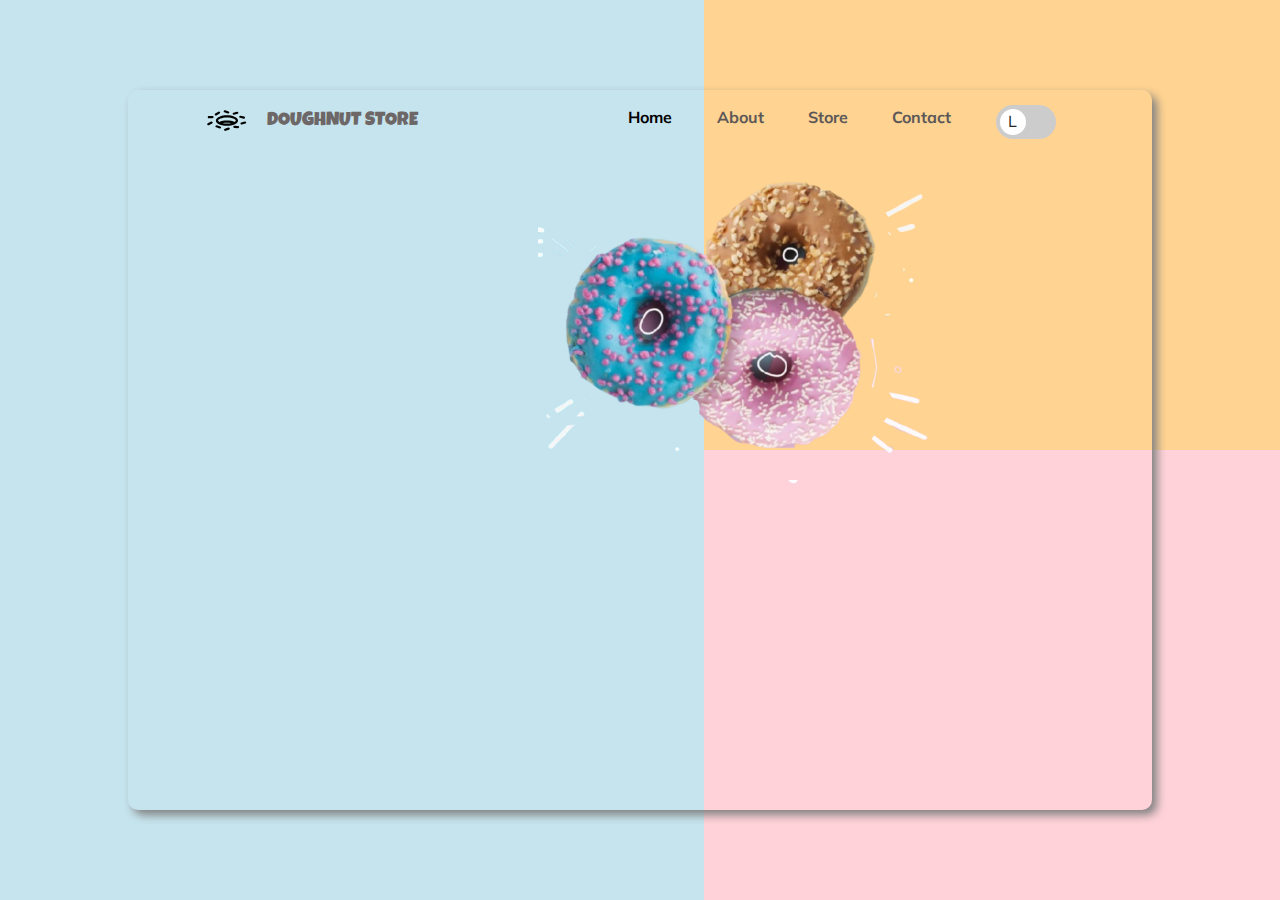
==== index.html @ fabed2dc "Links changed" ====
<!DOCTYPE html>
<html lang="en">
<head>
    <meta charset="UTF-8">
    <meta http-equiv="X-UA-Compatible" content="IE=edge">
    <meta name="viewport" content="width=device-width, initial-scale=1.0">
    <link rel="stylesheet" href="./css/Home.css">

    <link href='https://fonts.googleapis.com/css?family=Luckiest Guy' rel='stylesheet'>
    <link href='https://fonts.googleapis.com/css?family=Mulish' rel='stylesheet'>
    <link rel="stylesheet" href="https://cdnjs.cloudflare.com/ajax/libs/font-awesome/4.7.0/css/font-awesome.min.css">
    <link rel="stylesheet" href="https://maxcdn.bootstrapcdn.com/bootstrap/4.0.0/css/bootstrap.min.css" integrity="sha384-Gn5384xqQ1aoWXA+058RXPxPg6fy4IWvTNh0E263XmFcJlSAwiGgFAW/dAiS6JXm" crossorigin="anonymous">
    <title>Document</title>
</head>
<body>
    <!-- Header wrapper -->
    <div id='Top' class="whole_container">
    <div class="header_wrapper"> 
        <div class="header_more"></div>
        <div class="header_side_container">
            <div class="First_side"></div>
            <div class="second_side"></div>
        </div>
        <!-- Header content -->
        <div class="header_content_container">
            <!-- Navbar -->
            <nav>
                <!-- Donut svg -->
                <div>
                <svg width="50" height="50" viewBox="0 0 336 250" fill="none" xmlns="http://www.w3.org/2000/svg">
                    <path stroke='black' stroke-width='10' class="path"  d="M284.536 27.198C253.193 9.86 211.684 0.311005 167.656 0.311005C123.628 0.311005 82.119 9.86 50.777 27.198C18.033 45.312 0 69.891 0 96.409C0 96.421 0.002 96.431 0.002 96.442C0.002 96.456 0 96.469 0 96.484L0.569 152.903C0.397 169.837 7.842 186.412 22.105 200.841C51.469 230.548 107.242 249.003 167.658 249.003C211.686 249.003 253.194 239.454 284.537 222.116C317.281 204.002 335.314 179.422 335.314 152.905V96.408C335.314 69.891 317.281 45.312 284.536 27.198ZM58.039 40.323C87.195 24.194 126.125 15.311 167.656 15.311C209.187 15.311 248.117 24.194 277.274 40.324C305.029 55.677 320.314 75.595 320.314 96.409V125.583C319.507 137.312 318.772 146.631 304.799 157.023C289.475 166.106 279.646 163.295 267.225 159.747C256.606 156.711 244.578 153.275 229.25 158.436C213.333 162.424 205.564 171.827 198.702 180.128C191.013 189.432 184.931 196.791 167.645 197.6C150.358 196.789 144.276 189.429 136.587 180.125C129.726 171.823 121.955 162.42 106.038 158.43C90.713 153.269 78.687 156.704 68.068 159.739C55.646 163.289 45.82 166.094 30.5 157.015C18.009 147.721 16.187 139.291 15.338 130.059L14.999 96.385C15.012 75.581 30.295 55.67 58.039 40.323ZM277.275 208.991C248.119 225.121 209.189 234.004 167.658 234.004C111.106 234.004 59.421 217.256 32.773 190.297C25.005 182.439 19.857 174.196 17.349 165.68C18.914 167.453 22.281 169.578 22.482 169.699C43.558 182.344 58.771 177.998 72.19 174.163C81.998 171.359 90.467 168.94 101.49 172.727C101.706 172.801 101.926 172.866 102.148 172.92C113.456 175.682 118.818 182.169 125.026 189.682C133.51 199.949 143.127 211.585 167.331 212.602C167.436 212.607 167.541 212.609 167.645 212.609C167.75 212.609 167.854 212.607 167.959 212.602C192.161 211.588 201.778 199.952 210.264 189.686C216.473 182.174 221.834 175.687 233.141 172.926C233.364 172.871 233.583 172.807 233.8 172.733C244.821 168.943 253.294 171.367 263.104 174.17C276.527 178.007 291.74 182.353 312.819 169.707C313.02 169.586 316.235 167.601 318.514 165.184C313.735 181.456 299.513 196.689 277.275 208.991Z"/>
                    <path d="M242.172 95.206C242.172 84.595 233.552 75.199 217.901 68.752C204.358 63.173 186.514 60.101 167.657 60.101C148.8 60.101 130.957 63.173 117.415 68.752C101.764 75.199 93.144 84.595 93.144 95.206C93.144 105.818 101.764 115.213 117.415 121.661C130.957 127.239 148.8 130.311 167.657 130.311C186.515 130.311 204.359 127.239 217.901 121.661C233.552 115.212 242.172 105.818 242.172 95.206ZM167.656 75.1C203.434 75.1 227.172 87.202 227.172 95.205C227.172 97.396 225.009 100.748 219.395 104.19C205.822 98.271 187.117 94.89 167.657 94.89C148.198 94.89 129.494 98.271 115.919 104.189C110.307 100.748 108.144 97.396 108.144 95.205C108.143 87.202 131.879 75.1 167.656 75.1ZM139.406 112.606C148.041 110.844 157.695 109.891 167.656 109.891C177.617 109.891 187.271 110.844 195.906 112.607C187.282 114.372 177.67 115.311 167.656 115.311C157.642 115.311 148.03 114.372 139.406 112.606Z" fill="black"/>
                    <path d="M93.162 61.497C94.455 61.497 95.766 61.162 96.961 60.459L118.037 48.048C121.606 45.946 122.796 41.349 120.694 37.779C118.592 34.212 113.997 33.022 110.425 35.122L89.35 47.533C85.781 49.635 84.591 54.232 86.693 57.802C88.091 60.175 90.593 61.497 93.162 61.497Z" fill="black"/>
                    <path d="M176.768 142.015L153.649 149.998C149.734 151.35 147.656 155.62 149.008 159.535C150.079 162.64 152.987 164.589 156.097 164.589C156.909 164.589 157.735 164.456 158.545 164.176L181.664 156.193C185.579 154.841 187.657 150.571 186.305 146.656C184.954 142.742 180.684 140.661 176.768 142.015Z" fill="black"/>
                    <path d="M150.556 39.928L173.639 48.02C174.46 48.307 175.297 48.444 176.121 48.444C179.218 48.444 182.116 46.511 183.199 43.423C184.569 39.514 182.511 35.235 178.602 33.863L155.519 25.771C151.608 24.402 147.33 26.459 145.96 30.368C144.589 34.278 146.647 38.557 150.556 39.928Z" fill="black"/>
                    <path d="M123.44 134.651L100.357 126.559C96.445 125.191 92.169 127.247 90.797 131.156C89.427 135.065 91.485 139.344 95.394 140.715L118.477 148.807C119.298 149.094 120.135 149.231 120.958 149.231C124.055 149.231 126.953 147.298 128.036 144.21C129.407 140.301 127.349 136.022 123.44 134.651Z" fill="black"/>
                    <path d="M263.82 107.81C259.83 108.92 257.495 113.056 258.605 117.046C259.529 120.364 262.543 122.537 265.827 122.537C266.492 122.537 267.169 122.447 267.842 122.261L291.406 115.703C295.396 114.593 297.731 110.457 296.621 106.467C295.511 102.476 291.38 100.141 287.385 101.252L263.82 107.81Z" fill="black"/>
                    <path d="M42.652 127.114C43.811 127.114 44.987 126.844 46.087 126.276L67.82 115.054C71.501 113.154 72.944 108.629 71.044 104.95C69.143 101.267 64.615 99.825 60.94 101.726L39.207 112.948C35.526 114.848 34.083 119.373 35.983 123.052C37.314 125.633 39.937 127.114 42.652 127.114Z" fill="black"/>
                    <path d="M46.1991 80.239C46.2971 80.239 46.3941 80.237 46.4931 80.233L70.935 79.292C75.074 79.133 78.3 75.648 78.14 71.509C77.982 67.37 74.5191 64.163 70.3571 64.304L45.9151 65.245C41.7761 65.404 38.55 68.889 38.71 73.028C38.865 77.068 42.1901 80.239 46.1991 80.239Z" fill="black"/>
                    <path d="M256.06 76.909L279.927 82.264C280.48 82.388 281.031 82.448 281.575 82.448C285.007 82.448 288.103 80.077 288.887 76.588C289.793 72.547 287.252 68.535 283.21 67.628L259.343 62.273C255.306 61.372 251.291 63.908 250.383 67.95C249.477 71.99 252.018 76.002 256.06 76.909Z" fill="black"/>
                    <path d="M217.933 130.188C213.82 130.028 210.32 133.279 210.173 137.418C210.027 141.558 213.264 145.032 217.403 145.178L241.848 146.041C241.938 146.044 242.028 146.046 242.118 146.046C246.138 146.046 249.466 142.86 249.608 138.811C249.754 134.671 246.517 131.197 242.378 131.051L217.933 130.188Z" fill="black"/>
                    <path d="M213.258 56.925C213.927 56.925 214.608 56.834 215.284 56.646L238.84 50.051C242.828 48.934 245.156 44.795 244.04 40.806C242.923 36.819 238.785 34.492 234.796 35.606L211.239 42.201C207.251 43.318 204.923 47.457 206.039 51.446C206.967 54.758 209.979 56.925 213.258 56.925Z" fill="black"/>
                    </svg>
                    
                <h2>Doughnut store</h2>
            </div>
                <ul>
                    <li><a id="Links" href="#" style="color: black;">Home</a></li>
                    <li><a  id="Links" href="./about.html">About</a></li>
                    <li><a id="Links" href="./menu.html">Store</a></li>
                    <li><a  id="Links" href="#">Contact</a></li>
                    <li>
                        <label class="switch">
                            <input type="checkbox">
                            <span class="slider round">
                            </span>
                          </label>
                    </li>
                </ul>
            </nav>
            <!-- Content -->
            <div>
                <div>
                <h3>BORED OF the SAME TOPPINGS</h3>
                <h4>We make our Original Glazed Doughnut the way we always have.Because it's the right way</h4>
                <div class="button_container">
                <div class="Try_button">
                    <div>TRY NOW</div>
                </div>
                    </div>
                </div>
                <img src="./assets/Images/donut.png" alt="Donut">
            </div>
        </div>
       </div>
        <!-- Topping choosing section -->
       <section class="Topping_container">
        <div>
            <div>
                <h1>Choose The Covering here</h1>
                <div class="Toppings_selector">
                    <div class="coco_selector">
                        <div><img src="./assets/Images/toppings/coco.png"></div>
                        <p class="para1"> Chocolate</p>
                    </div>
                    <div class="stawberry_selector">
                        <div><img src="./assets/Images/toppings/strawberry.png"></div>
                        <p class="para">Strawberry</p>
                    </div>
                    <div class="Blueberry_selector">
                        <div><img src="./assets/Images/toppings/blueberry.png"></div>
                        <p class="para2">Blueberry</p>
                    </div>
                    <div class="Plain">
                        <div><img src="./assets/Images/toppings/plain.png"></div>
                        <p class="para3">Plain</p>
                    </div>
                </div>
            </div>
                <!-- Donut svg -->
            <svg class="Donut_svg" width="512" height="512" viewBox="0 0 512 512" fill="none" xmlns="http://www.w3.org/2000/svg">
                <path d="M255.996 64C114.613 64 0 149.961 0 256C0 362.039 114.613 447.996 255.996 447.996C397.383 447.996 511.996 362.039 511.996 256C511.996 149.961 397.383 64 255.996 64V64ZM255.996 256C206.219 256 165.863 236.008 165.863 211.348C165.863 186.688 206.219 166.695 255.996 166.695C305.777 166.695 346.133 186.688 346.133 211.348C346.133 236.008 305.777 256 255.996 256Z" fill="url(#paint0_radial)"/>
                <path d="M510.93 238.387C499.285 142.305 393.25 66.6797 262.945 64.0703C260.637 64.0391 258.324 64.0039 256.004 64.0039C253.926 64.0039 251.848 64.0156 249.77 64.0586C119.09 66.4063 12.6875 142.18 1.06641 238.477C1.19141 239.305 1.32031 240.125 1.46484 240.941C1.59766 241.715 1.73047 242.492 1.88672 243.266C1.89844 243.34 1.91016 243.406 1.92969 243.484C2.08594 244.281 2.25 245.066 2.42969 245.852C2.60547 246.66 2.79297 247.465 2.99219 248.285C3.19141 249.059 3.39063 249.832 3.60156 250.617C3.83203 251.512 4.09766 252.406 4.36328 253.305C4.82812 254.84 5.32422 256.367 5.85547 257.891C6.41016 259.473 6.99609 261.055 7.625 262.621C8.25781 264.184 8.91797 265.738 9.61719 267.289C9.625 267.332 9.64844 267.375 9.67188 267.422C10.0117 268.152 10.3555 268.879 10.6992 269.609C11.0312 270.285 11.3633 270.969 11.6953 271.645C11.7617 271.797 11.8359 271.941 11.9258 272.086C18.8789 285.773 28.707 298.664 40.9688 310.484L41.4102 310.938C41.4766 311.004 41.543 311.059 41.6094 311.125L166.375 435.891C194.27 443.715 224.461 447.996 256.004 447.996C397.383 447.996 512 362.035 512 256C512 250.062 511.637 244.191 510.93 238.387V238.387ZM165.867 203.121C165.867 173.91 206.219 150.23 256.004 150.23C305.777 150.23 346.133 173.91 346.133 203.121C346.133 204.625 346.02 206.105 345.812 207.574C346.02 208.824 346.133 210.074 346.133 211.344C346.133 236.012 305.777 256 256.004 256C206.219 256 165.867 236.012 165.867 211.344C165.867 210.074 165.977 208.824 166.188 207.574C165.977 206.105 165.867 204.625 165.867 203.121V203.121Z" fill="url(#paint1_linear)"/>
                <path d="M512 256C512 250.062 511.637 244.191 510.93 238.387C509.773 228.855 507.676 219.527 504.73 210.449C478.168 292.387 381.531 353.746 265.102 356.801V409.223C265.102 416.875 268.199 423.793 273.207 428.801L290.641 446.238C415.637 433.555 512 353.223 512 256V256Z" fill="url(#paint2_linear)"/>
                <path d="M512 256C512 250.062 511.637 244.191 510.93 238.387C509.773 228.859 507.676 219.535 504.734 210.461C498.105 230.895 487.117 250.043 472.555 267.332C472.484 267.418 472.41 267.5 472.34 267.586C471.5 268.582 470.648 269.57 469.785 270.551C469.727 270.617 469.668 270.684 469.609 270.75C466.848 273.879 463.965 276.945 460.969 279.945C460.828 280.086 460.687 280.227 460.543 280.367C459.715 281.191 458.883 282.008 458.035 282.82C457.828 283.023 457.617 283.223 457.406 283.426C456.59 284.207 455.766 284.98 454.93 285.75C454.734 285.934 454.539 286.117 454.34 286.297C453.336 287.219 452.324 288.133 451.301 289.043C451.289 289.051 451.277 289.059 451.27 289.07C450.203 290.012 449.125 290.949 448.031 291.875C447.855 292.023 447.676 292.172 447.496 292.324C446.633 293.055 445.762 293.781 444.883 294.5C444.543 294.781 444.199 295.055 443.859 295.332C443.129 295.926 442.391 296.516 441.648 297.098C441.258 297.41 440.867 297.719 440.473 298.023C439.75 298.586 439.023 299.145 438.293 299.703C437.898 300 437.512 300.301 437.113 300.598C436.273 301.227 435.422 301.855 434.57 302.477C434.289 302.684 434.012 302.891 433.727 303.098C432.645 303.879 431.551 304.656 430.449 305.426C429.961 305.766 429.465 306.102 428.977 306.441C428.324 306.887 427.672 307.336 427.016 307.777C426.453 308.16 425.883 308.535 425.312 308.914C424.723 309.305 424.129 309.691 423.535 310.078C422.93 310.473 422.32 310.867 421.707 311.258C421.152 311.613 420.59 311.965 420.027 312.316C419.383 312.719 418.738 313.125 418.086 313.527C417.598 313.824 417.105 314.121 416.613 314.418C415.172 315.289 413.719 316.152 412.25 317C411.895 317.207 411.539 317.418 411.18 317.621C410.398 318.07 409.605 318.512 408.816 318.953C408.379 319.199 407.937 319.445 407.496 319.691C406.699 320.129 405.898 320.562 405.098 320.996C404.668 321.227 404.242 321.457 403.812 321.684C402.977 322.129 402.141 322.566 401.297 323.004C400.945 323.188 400.59 323.367 400.238 323.547C395.988 325.727 391.648 327.809 387.223 329.797C386.961 329.914 386.699 330.031 386.438 330.148C385.43 330.598 384.414 331.039 383.398 331.48C383.129 331.594 382.855 331.711 382.586 331.828C381.531 332.277 380.469 332.727 379.402 333.168C379.285 333.215 379.168 333.266 379.047 333.312C374.246 335.289 369.352 337.156 364.371 338.906C364.227 338.957 364.082 339.008 363.938 339.059C362.758 339.469 361.574 339.875 360.387 340.273C360.242 340.32 360.094 340.371 359.949 340.418C353.566 342.547 347.047 344.488 340.402 346.227C340.344 346.242 340.285 346.258 340.227 346.273V396.121C340.754 402.012 343.504 407.266 347.633 411.039L365.988 429.395C452.328 398.539 512 332.504 512 256V256Z" fill="url(#paint3_linear)"/>
                <path id='fill' d="M511.996 223.77C511.996 135.531 397.383 64 255.996 64C114.613 64 0 135.531 0 223.77C0 304.48 95.8984 371.215 220.465 382.012C224.965 382.402 232.227 382.711 239.609 382.941C253.812 383.383 265.102 395.016 265.102 409.223C265.102 424.52 277.5 436.918 292.797 436.918C308.094 436.918 320.492 424.52 320.492 409.223V386.59C320.492 381.91 323.832 377.895 328.438 377.047L328.648 377.008C334.617 375.906 340.121 380.484 340.121 386.555V394.039C340.121 406.75 350.426 417.051 363.133 417.051C375.84 417.051 386.145 406.746 386.145 394.039V354.434C386.145 347.348 390.438 340.98 396.988 338.277C397.109 338.227 397.23 338.18 397.352 338.129C408.828 333.375 421.441 341.863 421.441 354.285V358.211C421.441 369.937 430.945 379.441 442.676 379.441C454.402 379.441 463.906 369.937 463.906 358.211V343.305C463.906 327.973 469.348 313.047 479.582 301.629C500.223 278.594 511.996 252.039 511.996 223.77V223.77ZM255.996 256C206.219 256 165.863 232.324 165.863 203.117C165.863 173.91 206.219 150.234 255.996 150.234C305.777 150.234 346.133 173.91 346.133 203.117C346.133 232.324 305.777 256 255.996 256V256Z"/>
                <path d="M102.742 376.067C101.09 374.852 98.7655 375.207 97.5507 376.86C96.3358 378.516 96.6913 380.84 98.3436 382.055C99.996 383.266 102.32 382.91 103.535 381.258C104.75 379.606 104.394 377.281 102.742 376.067V376.067Z" fill="#FF931E"/>
                <path d="M77.6637 347.238C75.0465 345.313 71.3668 345.875 69.4411 348.492C67.5192 351.113 68.0817 354.793 70.6989 356.715C73.3161 358.637 76.9997 358.074 78.9215 355.457C80.8434 352.84 80.2809 349.16 77.6637 347.238Z" fill="#FF931E"/>
                <path d="M81.9608 366.832C77.9335 363.875 72.2694 364.742 69.3124 368.769C66.3553 372.793 67.2186 378.457 71.246 381.414C75.2733 384.375 80.9374 383.508 83.8944 379.48C86.8514 375.453 85.9881 369.793 81.9608 366.832Z" fill="#FF931E"/>
                <path d="M354.453 235.273C354.039 234.781 353.527 234.363 352.914 234.059C350.543 232.887 347.672 233.855 346.5 236.226L333.77 261.957C332.82 263.871 333.289 266.101 334.754 267.512L352.637 285.394C353.051 285.887 353.566 286.309 354.176 286.613C356.547 287.781 359.414 286.812 360.59 284.445L373.324 258.711C374.27 256.797 373.801 254.566 372.336 253.16L354.453 235.273Z" fill="url(#paint5_linear)"/>
                <path d="M420.078 274.84C418.644 273.379 416.383 272.934 414.473 273.926C412.125 275.144 411.211 278.031 412.43 280.379L425.648 305.863C425.957 306.453 426.371 306.953 426.851 307.352L444.738 325.238C446.172 326.699 448.43 327.141 450.344 326.148C452.687 324.934 453.601 322.047 452.387 319.699L439.164 294.215C438.859 293.621 438.445 293.121 437.961 292.723L420.078 274.84Z" fill="url(#paint6_linear)"/>
                <path d="M407.586 205.16C406.949 204.422 406.09 203.867 405.07 203.633C402.496 203.035 399.922 204.637 399.324 207.211L392.832 235.176C392.43 236.906 393.039 238.621 394.25 239.75L412.137 257.637C412.773 258.371 413.633 258.926 414.652 259.164C417.226 259.758 419.801 258.156 420.394 255.582L426.891 227.617C427.293 225.887 426.683 224.172 425.473 223.043L407.586 205.16Z" fill="url(#paint7_linear)"/>
                <path d="M388.754 300.004C388.477 299.699 388.172 299.41 387.805 299.176L363.621 283.711C361.395 282.285 358.434 282.937 357.012 285.16C355.727 287.172 356.145 289.766 357.871 291.305L375.758 309.187C376.035 309.492 376.34 309.781 376.707 310.016L400.895 325.484C403.117 326.906 406.078 326.254 407.5 324.031C408.785 322.019 408.371 319.426 406.641 317.891L388.754 300.004Z" fill="url(#paint8_linear)"/>
                <path d="M473.265 230.957C471.875 229.496 469.664 229.004 467.75 229.926L441.859 242.336C439.476 243.48 438.472 246.34 439.613 248.723C439.914 249.348 440.34 249.875 440.836 250.297L458.722 268.18C460.113 269.641 462.324 270.129 464.242 269.211L490.129 256.797C492.512 255.656 493.515 252.797 492.375 250.414C492.074 249.789 491.648 249.262 491.152 248.84L473.265 230.957Z" fill="url(#paint9_linear)"/>
                <path d="M335.934 268.367C333.566 267.195 332.598 264.324 333.77 261.957L346.504 236.223C347.676 233.855 350.547 232.887 352.914 234.059C355.281 235.23 356.25 238.102 355.078 240.469L342.348 266.199C341.176 268.57 338.305 269.539 335.934 268.367Z" fill="url(#paint10_linear)"/>
                <path d="M393.816 130.301C393.406 129.809 392.89 129.387 392.277 129.086C389.91 127.914 387.039 128.883 385.867 131.25L373.133 156.984C372.187 158.898 372.656 161.129 374.117 162.535L392.004 180.422C392.418 180.914 392.93 181.336 393.543 181.637C395.91 182.809 398.781 181.84 399.953 179.473L412.687 153.738C413.637 151.824 413.164 149.594 411.703 148.188L393.816 130.301Z" fill="url(#paint11_linear)"/>
                <path d="M375.3 163.395C372.933 162.223 371.961 159.352 373.133 156.984L385.867 131.25C387.039 128.883 389.91 127.914 392.277 129.086C394.648 130.254 395.617 133.129 394.445 135.496L381.711 161.227C380.539 163.598 377.668 164.566 375.3 163.395V163.395Z" fill="url(#paint12_linear)"/>
                <path d="M432.101 307.906C429.754 309.125 426.867 308.207 425.648 305.863L412.43 280.379C411.211 278.031 412.125 275.145 414.473 273.926C416.816 272.711 419.707 273.625 420.922 275.969L434.144 301.457C435.359 303.801 434.445 306.691 432.101 307.906Z" fill="url(#paint13_linear)"/>
                <path d="M323.621 89.4296C322.188 87.9687 319.93 87.5234 318.016 88.5156C315.672 89.7343 314.754 92.6211 315.973 94.9687L329.192 120.453C329.5 121.043 329.914 121.543 330.399 121.941L348.281 139.828C349.715 141.289 351.973 141.734 353.887 140.742C356.234 139.523 357.149 136.637 355.93 134.289L342.711 108.805C342.402 108.211 341.988 107.715 341.508 107.316L323.621 89.4296Z" fill="url(#paint14_linear)"/>
                <path d="M335.645 122.496C333.297 123.715 330.41 122.797 329.192 120.453L315.973 94.9688C314.754 92.6212 315.672 89.7345 318.016 88.5157C320.363 87.3009 323.25 88.2149 324.465 90.5587L337.688 116.047C338.906 118.391 337.988 121.281 335.645 122.496Z" fill="url(#paint15_linear)"/>
                <path d="M52.1057 162.101C50.6721 160.641 48.4104 160.199 46.5002 161.191C44.1526 162.406 43.2385 165.293 44.4533 167.641L57.676 193.125C57.9846 193.719 58.3947 194.215 58.8791 194.613L76.7658 212.5C78.1994 213.961 80.4572 214.406 82.3674 213.414C84.7151 212.195 85.6291 209.309 84.4143 206.961L71.1916 181.476C70.8869 180.887 70.4729 180.387 69.9885 179.988L52.1057 162.101Z" fill="url(#paint16_linear)"/>
                <path d="M64.1252 195.172C61.7815 196.387 58.8908 195.473 57.676 193.125L44.4533 167.641C43.2385 165.293 44.1526 162.406 46.5002 161.192C48.844 159.973 51.7346 160.887 52.9494 163.234L66.1721 188.719C67.3869 191.067 66.4729 193.953 64.1252 195.172Z" fill="url(#paint17_linear)"/>
                <path d="M396.41 240.918C393.836 240.32 392.234 237.75 392.832 235.176L399.324 207.211C399.922 204.637 402.496 203.031 405.07 203.629C407.645 204.227 409.246 206.801 408.649 209.375L402.152 237.34C401.555 239.914 398.984 241.516 396.41 240.918V240.918Z" fill="url(#paint18_linear)"/>
                <path d="M199.629 93.1251C198.992 92.3907 198.133 91.836 197.113 91.5977C194.539 91.0001 191.965 92.6016 191.367 95.1759L184.875 123.145C184.472 124.875 185.078 126.586 186.293 127.719L204.18 145.602C204.816 146.336 205.676 146.891 206.695 147.129C209.269 147.727 211.84 146.125 212.437 143.551L218.933 115.582C219.336 113.852 218.726 112.141 217.512 111.008L199.629 93.1251Z" fill="url(#paint19_linear)"/>
                <path d="M188.453 128.887C185.879 128.289 184.277 125.719 184.875 123.145L191.367 95.1759C191.965 92.6016 194.539 91.0001 197.113 91.5977C199.688 92.1954 201.289 94.7657 200.691 97.3399L194.195 125.309C193.598 127.883 191.027 129.484 188.453 128.887Z" fill="url(#paint20_linear)"/>
                <path d="M357.008 285.16C358.433 282.937 361.394 282.285 363.617 283.711L387.804 299.176C390.031 300.602 390.683 303.562 389.258 305.785C387.832 308.012 384.875 308.664 382.648 307.238L358.461 291.769C356.238 290.348 355.586 287.387 357.008 285.16Z" fill="url(#paint21_radial)"/>
                <path d="M211.125 267.574C210.711 267.082 210.199 266.66 209.586 266.359C207.215 265.188 204.344 266.156 203.172 268.523L190.441 294.258C189.492 296.172 189.965 298.402 191.426 299.809L209.313 317.695C209.723 318.188 210.238 318.609 210.852 318.91C213.219 320.082 216.09 319.113 217.262 316.746L229.996 291.012C230.941 289.098 230.473 286.867 229.008 285.461L211.125 267.574Z" fill="url(#paint22_linear)"/>
                <path d="M290.312 311.488C288.879 310.027 286.621 309.582 284.707 310.574C282.359 311.793 281.445 314.68 282.664 317.027L295.883 342.512C296.191 343.102 296.605 343.602 297.086 344L314.973 361.887C316.406 363.348 318.664 363.793 320.578 362.801C322.922 361.582 323.84 358.695 322.621 356.348L309.402 330.863C309.094 330.269 308.68 329.773 308.195 329.375L290.312 311.488Z" fill="url(#paint23_linear)"/>
                <path d="M245.426 332.305C245.149 331.996 244.844 331.711 244.477 331.477L220.289 316.008C218.067 314.586 215.106 315.234 213.684 317.461C212.399 319.473 212.813 322.066 214.543 323.602L232.43 341.488C232.707 341.793 233.012 342.078 233.379 342.312L257.563 357.781C259.789 359.207 262.75 358.555 264.172 356.328C265.457 354.32 265.039 351.723 263.313 350.188L245.426 332.305Z" fill="url(#paint24_linear)"/>
                <path d="M192.605 300.668C190.238 299.496 189.27 296.625 190.441 294.254L203.172 268.523C204.344 266.156 207.215 265.184 209.586 266.355C211.953 267.527 212.922 270.398 211.75 272.766L199.016 298.5C197.848 300.867 194.977 301.84 192.605 300.668Z" fill="url(#paint25_linear)"/>
                <path d="M302.336 344.555C299.988 345.773 297.102 344.855 295.883 342.512L282.664 317.027C281.445 314.68 282.363 311.793 284.707 310.574C287.055 309.359 289.942 310.273 291.16 312.621L304.379 338.105C305.598 340.449 304.68 343.34 302.336 344.555V344.555Z" fill="url(#paint26_linear)"/>
                <path d="M213.684 317.461C215.106 315.234 218.067 314.582 220.289 316.008L244.477 331.477C246.703 332.902 247.356 335.859 245.93 338.086C244.508 340.313 241.547 340.965 239.321 339.539L215.133 324.07C212.906 322.645 212.258 319.688 213.684 317.461Z" fill="url(#paint27_radial)"/>
                <path d="M456.84 168.363C456.563 168.055 456.258 167.77 455.891 167.535L431.707 152.066C429.481 150.645 426.52 151.293 425.098 153.52C423.813 155.531 424.231 158.125 425.957 159.66L443.844 177.547C444.121 177.852 444.426 178.137 444.793 178.371L468.981 193.84C471.203 195.266 474.164 194.613 475.586 192.387C476.871 190.379 476.457 187.781 474.727 186.246L456.84 168.363Z" fill="url(#paint28_linear)"/>
                <path d="M425.094 153.52C426.519 151.297 429.48 150.645 431.703 152.066L455.89 167.535C458.117 168.961 458.769 171.918 457.344 174.145C455.922 176.371 452.961 177.023 450.734 175.598L426.547 160.129C424.324 158.707 423.672 155.746 425.094 153.52Z" fill="url(#paint29_radial)"/>
                <path d="M104.133 105.066C103.719 104.574 103.207 104.152 102.594 103.852C100.223 102.68 97.3516 103.648 96.1837 106.016L83.4493 131.75C82.5001 133.664 82.9727 135.895 84.4337 137.301L102.32 155.188C102.731 155.68 103.246 156.102 103.859 156.402C106.227 157.574 109.098 156.605 110.27 154.238L123.004 128.504C123.949 126.59 123.481 124.359 122.02 122.953L104.133 105.066Z" fill="url(#paint30_linear)"/>
                <path d="M148.988 154.23C148.707 153.926 148.402 153.641 148.039 153.406L123.852 137.938C121.625 136.512 118.664 137.164 117.242 139.391C115.957 141.398 116.375 143.996 118.102 145.531L135.988 163.414C136.266 163.723 136.574 164.008 136.938 164.242L161.125 179.711C163.352 181.133 166.309 180.484 167.734 178.258C169.02 176.246 168.602 173.652 166.871 172.117L148.988 154.23Z" fill="url(#paint31_linear)"/>
                <path d="M85.6133 138.16C83.2461 136.988 82.2774 134.117 83.4492 131.75L96.1836 106.016C97.3516 103.648 100.223 102.68 102.594 103.852C104.961 105.02 105.93 107.891 104.758 110.262L92.0274 135.992C90.8555 138.363 87.9844 139.332 85.6133 138.16Z" fill="url(#paint32_linear)"/>
                <path d="M117.242 139.391C118.664 137.164 121.625 136.512 123.851 137.938L148.039 153.406C150.261 154.828 150.914 157.789 149.488 160.016C148.066 162.238 145.105 162.891 142.883 161.465L118.695 146C116.469 144.574 115.82 141.613 117.242 139.391Z" fill="url(#paint33_radial)"/>
                <path d="M474.133 232.172C475.273 234.555 474.269 237.414 471.887 238.555L446 250.969C443.617 252.109 440.758 251.106 439.613 248.723C438.472 246.34 439.476 243.481 441.859 242.336L467.75 229.926C470.133 228.781 472.988 229.789 474.133 232.172Z" fill="url(#paint34_linear)"/>
                <path d="M299.656 265.273C298.265 263.812 296.055 263.324 294.14 264.242L268.25 276.656C265.867 277.797 264.863 280.656 266.004 283.039C266.305 283.668 266.73 284.191 267.226 284.613L285.113 302.5C286.504 303.961 288.715 304.449 290.633 303.527L316.519 291.117C318.902 289.973 319.906 287.117 318.765 284.73C318.465 284.105 318.039 283.582 317.543 283.16L299.656 265.273Z" fill="url(#paint35_linear)"/>
                <path d="M300.523 266.488C301.664 268.871 300.66 271.731 298.277 272.871L272.387 285.285C270.004 286.43 267.148 285.422 266.004 283.039C264.863 280.656 265.867 277.797 268.25 276.656L294.137 264.242C296.519 263.102 299.379 264.106 300.523 266.488Z" fill="url(#paint36_linear)"/>
                <path d="M276.441 95.7031C275.051 94.2421 272.84 93.7539 270.922 94.6718L245.035 107.086C242.652 108.227 241.648 111.086 242.789 113.469C243.09 114.094 243.515 114.621 244.012 115.043L261.898 132.926C263.289 134.387 265.5 134.875 267.414 133.957L293.305 121.543C295.687 120.402 296.691 117.543 295.551 115.16C295.25 114.535 294.824 114.008 294.328 113.586L276.441 95.7031Z" fill="url(#paint37_linear)"/>
                <path d="M277.308 96.918C278.449 99.3009 277.445 102.16 275.062 103.301L249.172 115.715C246.793 116.856 243.933 115.852 242.789 113.469C241.648 111.086 242.652 108.227 245.035 107.086L270.922 94.672C273.305 93.5313 276.164 94.5352 277.308 96.918Z" fill="url(#paint38_linear)"/>
                <path d="M59.7188 240.32C59.3087 239.828 58.7931 239.406 58.1798 239.105C55.8126 237.934 52.9415 238.902 51.7696 241.27L39.0352 267.004C38.086 268.918 38.5587 271.148 40.0196 272.559L57.9063 290.441C58.3204 290.934 58.8321 291.355 59.4454 291.66C61.8126 292.828 64.6837 291.859 65.8556 289.492L78.5899 263.758C79.5391 261.844 79.0665 259.613 77.6056 258.207L59.7188 240.32Z" fill="url(#paint39_linear)"/>
                <path d="M125.344 279.887C123.91 278.426 121.652 277.98 119.738 278.973C117.394 280.191 116.48 283.078 117.695 285.426L130.918 310.91C131.222 311.5 131.637 312 132.121 312.398L150.004 330.281C151.437 331.746 153.699 332.187 155.609 331.195C157.957 329.98 158.871 327.09 157.652 324.746L144.433 299.262C144.129 298.668 143.715 298.168 143.23 297.769L125.344 279.887Z" fill="url(#paint40_linear)"/>
                <path d="M112.855 210.207C112.215 209.469 111.355 208.914 110.336 208.68C107.762 208.082 105.191 209.684 104.594 212.258L98.0975 240.223C97.699 241.953 98.3045 243.668 99.5193 244.797L117.402 262.684C118.043 263.418 118.902 263.973 119.922 264.211C122.496 264.809 125.066 263.203 125.664 260.629L132.16 232.664C132.558 230.934 131.953 229.219 130.738 228.09L112.855 210.207Z" fill="url(#paint41_linear)"/>
                <path d="M94.0232 305.051C93.7459 304.746 93.4373 304.457 93.074 304.223L68.8865 288.758C66.66 287.332 63.7029 287.984 62.2771 290.207C60.992 292.219 61.41 294.812 63.1404 296.352L81.0232 314.234C81.3006 314.539 81.6092 314.828 81.9725 315.062L106.16 330.527C108.387 331.953 111.347 331.301 112.769 329.078C114.054 327.066 113.637 324.473 111.906 322.934L94.0232 305.051Z" fill="url(#paint42_linear)"/>
                <path d="M178.535 236C177.145 234.543 174.934 234.051 173.016 234.973L147.129 247.383C144.746 248.527 143.738 251.387 144.883 253.769C145.184 254.394 145.606 254.918 146.106 255.344L163.988 273.226C165.383 274.687 167.59 275.176 169.508 274.258L195.395 261.844C197.777 260.703 198.785 257.844 197.641 255.461C197.344 254.836 196.918 254.308 196.418 253.887L178.535 236Z" fill="url(#paint43_linear)"/>
                <path d="M41.2033 273.414C38.8361 272.242 37.8635 269.371 39.0354 267.004L51.7697 241.27C52.9416 238.902 55.8127 237.934 58.1799 239.105C60.551 240.277 61.5197 243.148 60.3479 245.516L47.6135 271.246C46.4416 273.617 43.5705 274.586 41.2033 273.414Z" fill="url(#paint44_linear)"/>
                <path d="M137.367 312.953C135.019 314.172 132.133 313.254 130.918 310.91L117.695 285.426C116.48 283.078 117.394 280.191 119.738 278.973C122.086 277.758 124.972 278.672 126.191 281.016L139.41 306.504C140.629 308.848 139.711 311.738 137.367 312.953Z" fill="url(#paint45_linear)"/>
                <path d="M101.68 245.965C99.1053 245.367 97.4999 242.797 98.0975 240.223L104.594 212.258C105.191 209.684 107.762 208.078 110.336 208.676C112.91 209.274 114.512 211.848 113.914 214.422L107.422 242.387C106.824 244.961 104.254 246.563 101.68 245.965Z" fill="url(#paint46_linear)"/>
                <path d="M62.2771 290.207C63.699 287.984 66.6599 287.332 68.8865 288.758L93.074 304.223C95.2966 305.648 95.949 308.609 94.5232 310.832C93.1013 313.059 90.1404 313.711 87.9177 312.285L63.7302 296.816C61.5037 295.394 60.8552 292.434 62.2771 290.207Z" fill="url(#paint47_radial)"/>
                <path d="M179.399 237.219C180.543 239.602 179.535 242.461 177.153 243.602L151.266 256.016C148.883 257.156 146.024 256.152 144.883 253.77C143.738 251.387 144.746 248.527 147.125 247.383L173.016 234.973C175.399 233.828 178.258 234.836 179.399 237.219Z" fill="url(#paint48_linear)"/>
                <defs>
                <radialGradient id="paint0_radial" cx="0" cy="0" r="1" gradientUnits="userSpaceOnUse" gradientTransform="translate(220.73 237.54) rotate(0.584455) scale(292.784 211.177)">
                <stop stop-color="#FFB92D"/>
                <stop offset="0.528" stop-color="#FFB72B"/>
                <stop offset="0.7181" stop-color="#FDB224"/>
                <stop offset="0.8537" stop-color="#FAA919"/>
                <stop offset="0.9626" stop-color="#F79B08"/>
                <stop offset="1" stop-color="#F59500"/>
                </radialGradient>
                <linearGradient id="paint1_linear" x1="311.163" y1="403.879" x2="219.445" y2="125.285" gradientUnits="userSpaceOnUse">
                <stop stop-color="#BE3F45" stop-opacity="0"/>
                <stop offset="1" stop-color="#BE3F45"/>
                </linearGradient>
                <linearGradient id="paint2_linear" x1="432.935" y1="363.592" x2="339.439" y2="270.097" gradientUnits="userSpaceOnUse">
                <stop stop-color="#BE3F45" stop-opacity="0"/>
                <stop offset="1" stop-color="#BE3F45"/>
                </linearGradient>
                <linearGradient id="paint3_linear" x1="467.936" y1="345.144" x2="362.843" y2="263.782" gradientUnits="userSpaceOnUse">
                <stop stop-color="#BE3F45" stop-opacity="0"/>
                <stop offset="1" stop-color="#BE3F45"/>
                </linearGradient>
                <radialGradient id="paint4_radial" cx="0" cy="0" r="1" gradientUnits="userSpaceOnUse" gradientTransform="translate(231.954 176.479) scale(367.409 248.736)">
                <stop stop-color="#8C6239"/>
                <stop offset="0.2209" stop-color="#885E36"/>
                <stop offset="0.4619" stop-color="#7A532E"/>
                <stop offset="0.7124" stop-color="#653F21"/>
                <stop offset="0.9681" stop-color="#46250E"/>
                <stop offset="1" stop-color="#42210B"/>
                </radialGradient>
                <linearGradient id="paint5_linear" x1="364.294" y1="266.245" x2="340.368" y2="253.086" gradientUnits="userSpaceOnUse">
                <stop stop-color="#3E2E28" stop-opacity="0"/>
                <stop offset="1" stop-color="#503837"/>
                </linearGradient>
                <linearGradient id="paint6_linear" x1="444.075" y1="311.705" x2="426.396" y2="294.027" gradientUnits="userSpaceOnUse">
                <stop stop-color="#3E2E28" stop-opacity="0"/>
                <stop offset="1" stop-color="#503837"/>
                </linearGradient>
                <linearGradient id="paint7_linear" x1="416.282" y1="237.817" x2="394.061" y2="215.597" gradientUnits="userSpaceOnUse">
                <stop stop-color="#3E2E28" stop-opacity="0"/>
                <stop offset="1" stop-color="#503837"/>
                </linearGradient>
                <linearGradient id="paint8_linear" x1="387.893" y1="319.782" x2="380.715" y2="300.443" gradientUnits="userSpaceOnUse">
                <stop stop-color="#3E2E28" stop-opacity="0"/>
                <stop offset="1" stop-color="#503837"/>
                </linearGradient>
                <linearGradient id="paint9_linear" x1="469.673" y1="258.118" x2="462.296" y2="240.971" gradientUnits="userSpaceOnUse">
                <stop stop-color="#3E2E28" stop-opacity="0"/>
                <stop offset="1" stop-color="#503837"/>
                </linearGradient>
                <linearGradient id="paint10_linear" x1="333.272" y1="251.213" x2="355.577" y2="251.213" gradientUnits="userSpaceOnUse">
                <stop stop-color="#ACFCD9"/>
                <stop offset="0.9655" stop-color="#53D6BE"/>
                </linearGradient>
                <linearGradient id="paint11_linear" x1="403.658" y1="161.272" x2="379.733" y2="148.113" gradientUnits="userSpaceOnUse">
                <stop stop-color="#3E2E28" stop-opacity="0"/>
                <stop offset="1" stop-color="#503837"/>
                </linearGradient>
                <linearGradient id="paint12_linear" x1="372.636" y1="146.239" x2="394.942" y2="146.239" gradientUnits="userSpaceOnUse">
                <stop stop-color="#ACFCD9"/>
                <stop offset="0.9655" stop-color="#53D6BE"/>
                </linearGradient>
                <linearGradient id="paint13_linear" x1="411.89" y1="290.916" x2="434.682" y2="290.916" gradientUnits="userSpaceOnUse">
                <stop stop-color="#FF4C54"/>
                <stop offset="0.2336" stop-color="#FA4B53"/>
                <stop offset="0.496" stop-color="#ED4850"/>
                <stop offset="0.7713" stop-color="#D6444B"/>
                <stop offset="1" stop-color="#BE3F45"/>
                </linearGradient>
                <linearGradient id="paint14_linear" x1="347.619" y1="126.296" x2="329.94" y2="108.617" gradientUnits="userSpaceOnUse">
                <stop stop-color="#3E2E28" stop-opacity="0"/>
                <stop offset="1" stop-color="#503837"/>
                </linearGradient>
                <linearGradient id="paint15_linear" x1="315.434" y1="105.507" x2="338.226" y2="105.507" gradientUnits="userSpaceOnUse">
                <stop stop-color="#FF4C54"/>
                <stop offset="0.2336" stop-color="#FA4B53"/>
                <stop offset="0.496" stop-color="#ED4850"/>
                <stop offset="0.7713" stop-color="#D6444B"/>
                <stop offset="1" stop-color="#BE3F45"/>
                </linearGradient>
                <linearGradient id="paint16_linear" x1="76.102" y1="198.97" x2="58.4231" y2="181.291" gradientUnits="userSpaceOnUse">
                <stop stop-color="#3E2E28" stop-opacity="0"/>
                <stop offset="1" stop-color="#503837"/>
                </linearGradient>
                <linearGradient id="paint17_linear" x1="43.9167" y1="178.181" x2="66.709" y2="178.181" gradientUnits="userSpaceOnUse">
                <stop stop-color="#FF4C54"/>
                <stop offset="0.2336" stop-color="#FA4B53"/>
                <stop offset="0.496" stop-color="#ED4850"/>
                <stop offset="0.7713" stop-color="#D6444B"/>
                <stop offset="1" stop-color="#BE3F45"/>
                </linearGradient>
                <linearGradient id="paint18_linear" x1="392.707" y1="222.275" x2="408.773" y2="222.275" gradientUnits="userSpaceOnUse">
                <stop stop-color="#FAA4BD"/>
                <stop offset="0.1419" stop-color="#F49DBA"/>
                <stop offset="0.3557" stop-color="#E388B3"/>
                <stop offset="0.615" stop-color="#C766A6"/>
                <stop offset="0.9074" stop-color="#A03795"/>
                <stop offset="1" stop-color="#93278F"/>
                </linearGradient>
                <linearGradient id="paint19_linear" x1="208.324" y1="125.784" x2="186.103" y2="103.563" gradientUnits="userSpaceOnUse">
                <stop stop-color="#3E2E28" stop-opacity="0"/>
                <stop offset="1" stop-color="#503837"/>
                </linearGradient>
                <linearGradient id="paint20_linear" x1="184.749" y1="110.242" x2="200.816" y2="110.242" gradientUnits="userSpaceOnUse">
                <stop stop-color="#FAA4BD"/>
                <stop offset="0.1419" stop-color="#F49DBA"/>
                <stop offset="0.3557" stop-color="#E388B3"/>
                <stop offset="0.615" stop-color="#C766A6"/>
                <stop offset="0.9074" stop-color="#A03795"/>
                <stop offset="1" stop-color="#93278F"/>
                </linearGradient>
                <radialGradient id="paint21_radial" cx="0" cy="0" r="1" gradientUnits="userSpaceOnUse" gradientTransform="translate(373.134 295.474) scale(14.8602)">
                <stop stop-color="#FFF465"/>
                <stop offset="0.3428" stop-color="#FFF463"/>
                <stop offset="0.5215" stop-color="#FFF35B"/>
                <stop offset="0.6623" stop-color="#FFF14D"/>
                <stop offset="0.7832" stop-color="#FFEE3A"/>
                <stop offset="0.8915" stop-color="#FFEB22"/>
                <stop offset="0.9894" stop-color="#FFE704"/>
                <stop offset="1" stop-color="#FFE600"/>
                </radialGradient>
                <linearGradient id="paint22_linear" x1="220.965" y1="298.545" x2="197.04" y2="285.386" gradientUnits="userSpaceOnUse">
                <stop stop-color="#3E2E28" stop-opacity="0"/>
                <stop offset="1" stop-color="#503837"/>
                </linearGradient>
                <linearGradient id="paint23_linear" x1="314.31" y1="348.355" x2="296.631" y2="330.676" gradientUnits="userSpaceOnUse">
                <stop stop-color="#3E2E28" stop-opacity="0"/>
                <stop offset="1" stop-color="#503837"/>
                </linearGradient>
                <linearGradient id="paint24_linear" x1="244.564" y1="352.082" x2="237.386" y2="332.742" gradientUnits="userSpaceOnUse">
                <stop stop-color="#3E2E28" stop-opacity="0"/>
                <stop offset="1" stop-color="#503837"/>
                </linearGradient>
                <linearGradient id="paint25_linear" x1="189.943" y1="283.512" x2="212.248" y2="283.512" gradientUnits="userSpaceOnUse">
                <stop stop-color="#ACFCD9"/>
                <stop offset="0.9655" stop-color="#53D6BE"/>
                </linearGradient>
                <linearGradient id="paint26_linear" x1="282.125" y1="327.566" x2="304.917" y2="327.566" gradientUnits="userSpaceOnUse">
                <stop stop-color="#FF4C54"/>
                <stop offset="0.2336" stop-color="#FA4B53"/>
                <stop offset="0.496" stop-color="#ED4850"/>
                <stop offset="0.7713" stop-color="#D6444B"/>
                <stop offset="1" stop-color="#BE3F45"/>
                </linearGradient>
                <radialGradient id="paint27_radial" cx="0" cy="0" r="1" gradientUnits="userSpaceOnUse" gradientTransform="translate(229.806 327.774) scale(14.8602)">
                <stop stop-color="#FFF465"/>
                <stop offset="0.3428" stop-color="#FFF463"/>
                <stop offset="0.5215" stop-color="#FFF35B"/>
                <stop offset="0.6623" stop-color="#FFF14D"/>
                <stop offset="0.7832" stop-color="#FFEE3A"/>
                <stop offset="0.8915" stop-color="#FFEB22"/>
                <stop offset="0.9894" stop-color="#FFE704"/>
                <stop offset="1" stop-color="#FFE600"/>
                </radialGradient>
                <linearGradient id="paint28_linear" x1="455.978" y1="188.141" x2="448.801" y2="168.801" gradientUnits="userSpaceOnUse">
                <stop stop-color="#3E2E28" stop-opacity="0"/>
                <stop offset="1" stop-color="#503837"/>
                </linearGradient>
                <radialGradient id="paint29_radial" cx="0" cy="0" r="1" gradientUnits="userSpaceOnUse" gradientTransform="translate(441.22 163.833) scale(14.8602)">
                <stop stop-color="#FFF465"/>
                <stop offset="0.3428" stop-color="#FFF463"/>
                <stop offset="0.5215" stop-color="#FFF35B"/>
                <stop offset="0.6623" stop-color="#FFF14D"/>
                <stop offset="0.7832" stop-color="#FFEE3A"/>
                <stop offset="0.8915" stop-color="#FFEB22"/>
                <stop offset="0.9894" stop-color="#FFE704"/>
                <stop offset="1" stop-color="#FFE600"/>
                </radialGradient>
                <linearGradient id="paint30_linear" x1="113.973" y1="136.038" x2="90.0477" y2="122.879" gradientUnits="userSpaceOnUse">
                <stop stop-color="#3E2E28" stop-opacity="0"/>
                <stop offset="1" stop-color="#503837"/>
                </linearGradient>
                <linearGradient id="paint31_linear" x1="148.124" y1="174.01" x2="140.947" y2="154.67" gradientUnits="userSpaceOnUse">
                <stop stop-color="#3E2E28" stop-opacity="0"/>
                <stop offset="1" stop-color="#503837"/>
                </linearGradient>
                <linearGradient id="paint32_linear" x1="82.9509" y1="121.005" x2="105.256" y2="121.005" gradientUnits="userSpaceOnUse">
                <stop stop-color="#ACFCD9"/>
                <stop offset="0.9655" stop-color="#53D6BE"/>
                </linearGradient>
                <radialGradient id="paint33_radial" cx="0" cy="0" r="1" gradientUnits="userSpaceOnUse" gradientTransform="translate(133.366 149.702) scale(14.8602)">
                <stop stop-color="#FFF465"/>
                <stop offset="0.3428" stop-color="#FFF463"/>
                <stop offset="0.5215" stop-color="#FFF35B"/>
                <stop offset="0.6623" stop-color="#FFF14D"/>
                <stop offset="0.7832" stop-color="#FFEE3A"/>
                <stop offset="0.8915" stop-color="#FFEB22"/>
                <stop offset="0.9894" stop-color="#FFE704"/>
                <stop offset="1" stop-color="#FFE600"/>
                </radialGradient>
                <linearGradient id="paint34_linear" x1="439.143" y1="240.446" x2="474.603" y2="240.446" gradientUnits="userSpaceOnUse">
                <stop stop-color="#CFFFB4"/>
                <stop offset="1" stop-color="#8EE388"/>
                </linearGradient>
                <linearGradient id="paint35_linear" x1="296.063" y1="292.436" x2="288.686" y2="275.29" gradientUnits="userSpaceOnUse">
                <stop stop-color="#3E2E28" stop-opacity="0"/>
                <stop offset="1" stop-color="#503837"/>
                </linearGradient>
                <linearGradient id="paint36_linear" x1="265.533" y1="274.765" x2="300.994" y2="274.765" gradientUnits="userSpaceOnUse">
                <stop stop-color="#CFFFB4"/>
                <stop offset="1" stop-color="#8EE388"/>
                </linearGradient>
                <linearGradient id="paint37_linear" x1="272.848" y1="122.864" x2="265.471" y2="105.717" gradientUnits="userSpaceOnUse">
                <stop stop-color="#3E2E28" stop-opacity="0"/>
                <stop offset="1" stop-color="#503837"/>
                </linearGradient>
                <linearGradient id="paint38_linear" x1="242.318" y1="105.192" x2="277.778" y2="105.192" gradientUnits="userSpaceOnUse">
                <stop stop-color="#CFFFB4"/>
                <stop offset="1" stop-color="#8EE388"/>
                </linearGradient>
                <linearGradient id="paint39_linear" x1="69.5611" y1="271.292" x2="45.6359" y2="258.133" gradientUnits="userSpaceOnUse">
                <stop stop-color="#3E2E28" stop-opacity="0"/>
                <stop offset="1" stop-color="#503837"/>
                </linearGradient>
                <linearGradient id="paint40_linear" x1="149.343" y1="316.752" x2="131.664" y2="299.073" gradientUnits="userSpaceOnUse">
                <stop stop-color="#3E2E28" stop-opacity="0"/>
                <stop offset="1" stop-color="#503837"/>
                </linearGradient>
                <linearGradient id="paint41_linear" x1="121.549" y1="242.864" x2="99.3285" y2="220.643" gradientUnits="userSpaceOnUse">
                <stop stop-color="#3E2E28" stop-opacity="0"/>
                <stop offset="1" stop-color="#503837"/>
                </linearGradient>
                <linearGradient id="paint42_linear" x1="93.1596" y1="324.829" x2="85.9821" y2="305.489" gradientUnits="userSpaceOnUse">
                <stop stop-color="#3E2E28" stop-opacity="0"/>
                <stop offset="1" stop-color="#503837"/>
                </linearGradient>
                <linearGradient id="paint43_linear" x1="174.94" y1="263.164" x2="167.563" y2="246.018" gradientUnits="userSpaceOnUse">
                <stop stop-color="#3E2E28" stop-opacity="0"/>
                <stop offset="1" stop-color="#503837"/>
                </linearGradient>
                <linearGradient id="paint44_linear" x1="38.5393" y1="256.259" x2="60.8448" y2="256.259" gradientUnits="userSpaceOnUse">
                <stop stop-color="#ACFCD9"/>
                <stop offset="0.9655" stop-color="#53D6BE"/>
                </linearGradient>
                <linearGradient id="paint45_linear" x1="117.157" y1="295.963" x2="139.95" y2="295.963" gradientUnits="userSpaceOnUse">
                <stop stop-color="#FF4C54"/>
                <stop offset="0.2336" stop-color="#FA4B53"/>
                <stop offset="0.496" stop-color="#ED4850"/>
                <stop offset="0.7713" stop-color="#D6444B"/>
                <stop offset="1" stop-color="#BE3F45"/>
                </linearGradient>
                <linearGradient id="paint46_linear" x1="97.9742" y1="227.322" x2="114.04" y2="227.322" gradientUnits="userSpaceOnUse">
                <stop stop-color="#FAA4BD"/>
                <stop offset="0.1419" stop-color="#F49DBA"/>
                <stop offset="0.3557" stop-color="#E388B3"/>
                <stop offset="0.615" stop-color="#C766A6"/>
                <stop offset="0.9074" stop-color="#A03795"/>
                <stop offset="1" stop-color="#93278F"/>
                </linearGradient>
                <radialGradient id="paint47_radial" cx="0" cy="0" r="1" gradientUnits="userSpaceOnUse" gradientTransform="translate(78.4018 300.521) scale(14.8602)">
                <stop stop-color="#FFF465"/>
                <stop offset="0.3428" stop-color="#FFF463"/>
                <stop offset="0.5215" stop-color="#FFF35B"/>
                <stop offset="0.6623" stop-color="#FFF14D"/>
                <stop offset="0.7832" stop-color="#FFEE3A"/>
                <stop offset="0.8915" stop-color="#FFEB22"/>
                <stop offset="0.9894" stop-color="#FFE704"/>
                <stop offset="1" stop-color="#FFE600"/>
                </radialGradient>
                <linearGradient id="paint48_linear" x1="144.41" y1="245.493" x2="179.871" y2="245.493" gradientUnits="userSpaceOnUse">
                <stop stop-color="#CFFFB4"/>
                <stop offset="1" stop-color="#8EE388"/>
                </linearGradient>
                </defs>
                </svg>
                

        </div>
        </section>

        <!-- Menu container -->
        <section class="Menu_container">
            <h1 class="Heading">our Menu</h1>
                <div>
                    <div class="Each_Card">
                        <div class="Menu_background">
                            <img src="./assets/Images/images/pink.png" alt="background">
                            <div class="menu_heading">
                            <h5>Strawberry Frosted Doughnut</h5>
                            <p>With fresh strawberries baked in, and a sweet, tangy pink strawberry icing, these are a perfect treat for breakfast.</p>
                            <div class="view_button_container">
                                <div class="View_button">
                                    <div>View More</div>
                                </div>
                                    </div>
                        </div>
                        </div>
                        <img src="./assets/Images/images/straw.png" alt="sraw">
                    </div>

                    <div class="Each_Card">
                        <div class="Menu_background">
                            <img src="./assets/Images/images/blue.png" alt="background">
                            <div class="menu_heading">
                                <h5>Cream-Filled Doughnut</h5>
                                <p>These cream filled doughnuts are soft pillows with an easy cream filling. The cream filling couldn't be easier.</p>
                                <div class="view_button_container">
                                    <div style="background-color:rgb(89, 168, 194);" class="View_button">
                                        <div>View More</div>
                                    </div>
                                        </div>
                            </div>
                        </div>
                        <img src="./assets/Images/images/creamy.png" alt="sraw">
                    </div>
                </div>
        </section>

        <!-- Testimonial section -->

        <section>
            <div class="Testimonial_section">
                <div>
                <h1 class="Heading">What people thinks about us</h1>
                <div class="testa_section">
                    <div id="carouselExampleControls" class="carousel slide" data-ride="carousel">
                        <div class="carousel-inner">
                          <div class="carousel-item active">
                            <div class="each_testa">
                            <div class="tesa_container">
                                    <div class="User_info">
                                        <img src="./assets/Images/user/user2.png" alt="">
                                        <h3>User 1</h3>
                                        <div>
                                            <span class="fa fa-star checked"></span>
                                            <span class="fa fa-star checked"></span>
                                            <span class="fa fa-star checked"></span>
                                            <span class="fa fa-star"></span>
                                            <span class="fa fa-star"></span>
                                        </div>
                                    </div>
                                    <div class="inner">
                                    <p>The Doghnuts are really good, Especially the Chocolate Frosted Doughnuts. The taste was really awesome. 
                                        Packing service was wonderful. Try to add more Toppings.
                                    </p>
                                </div>
                            </div>
                        </div>
                          </div>
                          <div class="carousel-item">
                            <div class="each_testa">
                                <div class="tesa_container">
                                        <div class="User_info">
                                            <img src="./assets/Images/user/user.png" alt="">
                                            <h3>user 2</h3>
                                            <div>
                                                <span class="fa fa-star checked"></span>
                                                <span class="fa fa-star checked"></span>
                                                <span class="fa fa-star checked"></span>
                                                <span class="fa fa-star checked"></span>
                                                <span class="fa fa-star"></span>
                                            </div>
                                        </div>
                                        <div class="inner">
                                        <p>The Doghnuts are really good, Especially the Chocolate Frosted Doughnuts. The taste was really awesome. 
                                            Packing service was wonderful. Try to add more Toppings.
                                        </p>
                                        </div>
                                </div>
                            </div>
                          </div>
                          <div class="carousel-item">
                            <div class="each_testa">
                                <div class="tesa_container">
                                        <div class="User_info">
                                            <img src="./assets/Images/user/user2.png" alt="">
                                            <h3>User 3</h3>
                                            <div>
                                                <span class="fa fa-star checked"></span>
                                                <span class="fa fa-star checked"></span>
                                                <span class="fa fa-star checked"></span>
                                                <span class="fa fa-star checked"></span>
                                                <span class="fa fa-star checked"></span>
                                            </div>
                                        </div>
                                        <div class="inner">
                                        <p>The Doghnuts are really good, Especially the Chocolate Frosted Doughnuts. The taste was really awesome. 
                                            Packing service was wonderful. Try to add more Toppings.
                                        </p>
                                        </div>
                                </div>
                            </div>
                          </div>
                        </div>
                        <a class="carousel-control-prev" href="#carouselExampleControls" role="button" data-slide="prev">
                          <span  class="carousel-control-prev-icon" aria-hidden="true"></span>
                          <span class="sr-only">Previous</span>
                        </a>
                        <a class="carousel-control-next" href="#carouselExampleControls" role="button" data-slide="next">
                          <span class="carousel-control-next-icon" aria-hidden="true"></span>
                          <span class="sr-only">Next</span>
                        </a>
                      </div>
                </div>
            </div>
            </div>

         <!-- Footer -->
        </section>
        <footer class="footer">
            <div class="Footer_heading">
                <h1><span>Do-Nut</span> Forget to Subscribe Our <span>NEWSLETTER</span></h1>
            </div>
            <div class="Footer_input">
                <input placeholder="Your email address">
                <div>
                    <div>Send</div>
                </div>
            </div>
            <div class="Gotop_link">
                <div>&#x21e7;</div>
            </div>
        </footer>
    </div>

  
   
    <script src="https://code.jquery.com/jquery-3.2.1.slim.min.js" integrity="sha384-KJ3o2DKtIkvYIK3UENzmM7KCkRr/rE9/Qpg6aAZGJwFDMVNA/GpGFF93hXpG5KkN" crossorigin="anonymous"></script>
    <script src="https://cdnjs.cloudflare.com/ajax/libs/popper.js/1.12.9/umd/popper.min.js" integrity="sha384-ApNbgh9B+Y1QKtv3Rn7W3mgPxhU9K/ScQsAP7hUibX39j7fakFPskvXusvfa0b4Q" crossorigin="anonymous"></script>
    <script src="https://maxcdn.bootstrapcdn.com/bootstrap/4.0.0/js/bootstrap.min.js" integrity="sha384-JZR6Spejh4U02d8jOt6vLEHfe/JQGiRRSQQxSfFWpi1MquVdAyjUar5+76PVCmYl" crossorigin="anonymous"></script>
    <script src="./js/home.js"></script>
</body>
</html>
---- css/Home.css ----
.header_wrapper {
  height: 100vh;
  display: flex;
  position: relative;
  /* background-color: lightgray; */
  background-blend-mode: lighten;
  scroll-snap-align: center;
}
body {
  margin: 0;
  padding: 0;
  box-sizing: border-box;
  overflow: hidden;
}
.whole_container {
  overflow-y: scroll;
  scroll-behavior: smooth;
  scroll-snap-type: y mandatory;
  height: 100vh;
  width: 100%;
}

/* html {
  scroll-behavior: smooth;
} */

a {
  text-decoration: none !important;
}

a:hover {
  text-decoration: none !important;
}
.header_more {
  width: 55%;
  height: 100vh;
  background-color: rgba(173, 216, 230, 0.699);
}

.header_side_container {
  display: flex;
  flex-direction: column;
  width: 45%;
}

/* //Toogle_button */

.switch {
  position: relative;
  display: inline-block;
  width: 60px;
  height: 34px;
}

/* Hide default HTML checkbox */
.switch input {
  opacity: 0;
  width: 0;
  height: 0;
}

/* The slider */
.slider {
  position: absolute;
  cursor: pointer;
  top: 0;
  left: 0;
  right: 0;
  bottom: 0;
  background-color: #ccc;
  -webkit-transition: 0.4s;
  transition: 0.4s;
  font-family: Mulish;
  text-align: center;
}

.slider:before {
  position: absolute;
  /* content: ""; */
  height: 26px;
  width: 26px;
  left: 4px;
  bottom: 4px;
  background-color: white;
  -webkit-transition: 0.4s;
  transition: 0.4s;
}

input:checked + .slider {
  background-color: rgb(109, 103, 103);
}

input:focus + .slider {
  box-shadow: 0 0 1px rgb(109, 103, 103);
}

input:checked + .slider:before {
  -webkit-transform: translateX(26px);
  -ms-transform: translateX(26px);
  transform: translateX(26px);
}

/* Rounded sliders */
.slider.round {
  border-radius: 34px;
}

.slider.round:before {
  border-radius: 50%;
}
.First_side {
  height: 50%;
  width: 100%;
  background-color: #ffb84d9d;
}
.second_side {
  height: 50%;
  width: 100%;
  background-color: rgba(255, 182, 193, 0.61);
}

.header_content_container {
  position: absolute;
  z-index: 1;
  width: 80%;
  height: 80vh;
  box-shadow: 5px 5px 10px gray;
  border-radius: 10px;
  top: 10%;
  left: 10%;
}
.header_content_container > div {
  display: flex;
}
.header_content_container > div img {
  height: 50%;
  width: 40%;
  margin-right: 20%;
  animation: move 2s linear forwards;
}

@keyframes move {
  from {
    transform: translateY(20px);
    opacity: 0;
  }
  to {
    transform: translateY(0px);
    opacity: 1;
  }
}

.header_content_container > div > div {
  opacity: 0;
  animation: move 2s linear forwards;
}

.header_content_container > div > div h3 {
  font-family: "Luckiest Guy";
  color: rgb(18, 100, 128);
  font-style: normal;
  margin: 0;
  padding: 0;
  line-height: 50px;
  font-weight: 100;
  font-size: 2.8em;
}
.header_content_container > div > div h4 {
  font-family: "Luckiest Guy";
  color: #b4720e;
  text-transform: uppercase;
  font-style: normal;
  margin: 0;
  padding: 0;
  margin-top: 20px;
  width: 90%;
  font-weight: 100;
  font-size: 1em;
}
.header_content_container > div > div {
  margin-left: 50px;
  margin-top: 5%;
}
.header_content_container > nav {
  display: flex;
  width: 100%;
  justify-content: space-around;
}

.header_content_container > nav > ul {
  list-style: none;
  width: 50%;
  justify-content: space-around;
  display: flex;
  margin-top: 15px;
}

.Try_button {
  width: 100px;
  height: 40px;
  display: flex;
  border-radius: 30px;
  justify-content: center;
  align-items: center;
  background-color: pink;
  box-shadow: 5px 5px 10px gray;
  cursor: pointer;
  margin-top: 20px;
  transition: 0.3s all;
}
.Try_button > div {
  color: white;
}
.button_container {
  display: flex;
  justify-content: center;
  width: 70%;
}

.Try_button:hover {
  transform: scale(1.1);
}
nav h2 {
  font-family: "Luckiest Guy";
  color: rgb(109, 103, 103);
  text-transform: uppercase;
  font-style: normal;
  margin: 0;
  font-weight: bold;
  padding: 0;
  margin-top: 20px;
  font-weight: 100;
  font-size: 1.2em;
}
nav > div {
  display: flex;
}
nav > div > svg {
  margin-top: 10px;
  margin-right: 15px;
}

.path {
  stroke-dasharray: 1000;
  stroke-dashoffset: 1000;
  animation: dash 5s linear forwards;
}
@keyframes dash {
  to {
    stroke-dashoffset: 0;
  }
}
nav > ul > li a {
  color: rgb(92, 88, 88);
  font-family: "Mulish";
  font-weight: bold;
  font-size: 1em;
}

/* //styles for topping_section */

.Topping_container > div {
  display: flex;
  width: 100%;
  justify-content: space-around;
}
.Topping_container > div svg {
  width: 35%;
  height: 35%;
}

.Topping_container {
  background-image: url("../assets/Images/images/lightbg.png");
  width: 100%;
  height: 100vh;
  display: flex;
  background-size: cover;
  background-position: center;
  background-repeat: no-repeat;
  background-blend-mode: lighten;
  align-items: center;
}
.Topping_container > div {
  display: flex;
  align-items: center;
  scroll-snap-align: center;
}

.Topping_container > div > div h1 {
  font-family: "Luckiest Guy";
  color: rgb(109, 103, 103);
  font-style: normal;
  margin: 0;
  padding: 0;
  line-height: 50px;
  font-weight: 100;
  font-size: 2.2em;
}
.Toppings_selector {
  display: flex;
  margin-top: 5%;
}
#fill {
  transition: 1s all;
}
.Topping_container .stawberry_selector,
.coco_selector,
.Blueberry_selector,
.Plain {
  cursor: pointer;
  background: #fc5a8db6;
  width: 80px;
  height: 100%;
  text-align: center;
  padding: 5px 20px 15px 10px;
  border-radius: 10px;
  margin-left: 10px;
}
.coco_selector {
  background-color: #d2691eb4;
}
.Blueberry_selector {
  background-color: #4f87f79c;
}

.Plain {
  background-color: #ffb84d9d;
}

.stawberry_selector p,
.stawberry_selector p,
.coco_selector p,
.Blueberry_selector p,
.Plain p {
  padding: 0;
  margin: 0;
  font-family: Mulish;
  font-size: 0.725em;
  color: white;
  transform: translateY(20px);
  opacity: 0;
  transition: 0.5s all;
}

.stawberry_selector:hover .para,
.coco_selector:hover .para1,
.Blueberry_selector:hover .para2,
.Plain:hover .para3 {
  transform: translateY(0px);
  opacity: 1;
}
.Topping_container > div img {
  width: 50px;
  height: 50px;
}

/* menu_container */

.Menu_container {
  scroll-snap-align: center;
  width: 100%;
  height: 100vh;
  background-color: rgba(250, 201, 195, 0.692);
}

.Heading {
  margin: 0;
  padding: 0;
  font-family: "Luckiest Guy";
  color: rgb(109, 103, 103);
  font-style: normal;
  margin: 0 0 20px 0;
  padding-top: 20px;
  padding: 0;
  line-height: 50px;
  font-weight: 100;
  font-size: 2.2em;
  text-align: center;
}

.Menu_background {
  position: absolute;
  opacity: 0;
  transition: 1s all;
}

.Each_Card {
  position: relative;
}
.Each_Card:hover .Menu_background {
  opacity: 1;
}
.Each_Card:hover .menu_heading {
  transform: translateY(0px);
}
.Menu_background img {
  width: 104%;
  height: 400px;
}
.Menu_background .menu_heading {
  top: 0;
  position: absolute;
  transform: translateY(-10px);
  text-align: center;
  transition: 1.2s all;
}
.menu_heading h5 {
  font-family: "Mulish";
  font-size: 1.5em;
  margin: 0;
  margin-top: 10px;
  padding: 0;
}
.menu_heading p {
  font-family: "Mulish";
  font-size: 1em;
  margin: 0;
  padding: 0;
  padding-left: 2px;
  margin-top: 10px;
  color: rgb(36, 24, 24);
}

.Menu_container > div {
  display: flex;
  justify-content: space-around;
  flex-wrap: wrap;
}

.Each_Card > img {
  width: 100%;
  height: 80vh;
}

.View_button:hover {
  transform: scale(1.1);
}

.View_button {
  width: 100px;
  height: 40px;
  display: flex;
  border-radius: 30px;
  justify-content: center;
  align-items: center;
  background-color: rgb(196, 113, 127);
  box-shadow: 5px 5px 10px gray;
  cursor: pointer;
  margin-top: 8px;
  transition: 0.3s all;
}
.View_button > div {
  color: white;
}
.view_button_container {
  display: flex;
  width: 100%;
  justify-content: center;
}

/* Testimonial */

.Testimonial_section {
  scroll-snap-align: center;
  width: 100%;
  height: 100vh;
  background-color: rgba(173, 216, 230, 0.562);
  padding-top: 30px;
}
.tesa_container {
  width: 50%;
  background-color: white;
  border-radius: 8px;
  box-shadow: 3px 3px 5px gray;
  padding-top: 20px;
}
.testa_section {
  margin-top: 20vh;
}

/* .tesa_container {
  padding: 20px;
  padding-left: 30px;
} */
.tesa_container .User_info {
  text-align: center;
}
.tesa_container .User_info h3 {
  font-family: Mulish;
  font-style: normal;
  font-weight: bold;
  font-size: 1em;
  line-height: 15px;
  color: #ec1f46;
  margin-top: 8px;
}

.each_testa {
  display: flex;
  justify-content: center;
  width: 100%;
  perspective: 1000px;
}

.checked {
  color: #f2994a;
}

.User_info img {
  width: 100px;
  height: 100px;
  border-radius: 50%;
}

.tesa_container p {
  font-family: Mulish;
  font-style: normal;
  font-weight: normal;
  font-size: 0.9em;
  margin-top: 10px;
  text-align: center;
  width: 90%;
  line-height: 160%;
  color: #333333;
}
.tesa_container {
  position: relative;
  transition: transform 0.8s;
  height: 200px;
  transform-style: preserve-3d;
}

.each_testa:hover .tesa_container {
  transform: rotateY(180deg);
}

.User_info,
.inner {
  position: absolute;
  width: 100%;
  height: 100%;
  -webkit-backface-visibility: hidden;
  backface-visibility: hidden;
}

.inner {
  transform: rotateY(180deg);
  height: 200px;
  display: flex;
  align-items: center;
  width: 95%;
  padding-top: -10px;
  justify-content: center;
}

.carousel-control-prev-icon {
  background-image: url("data:image/svg+xml;charset=utf8,%3Csvg xmlns='http://www.w3.org/2000/svg' fill='black' viewBox='0 0 8 8'%3E%3Cpath d='M5.25 0l-4 4 4 4 1.5-1.5-2.5-2.5 2.5-2.5-1.5-1.5z'/%3E%3C/svg%3E") !important;
}

.carousel-control-next-icon {
  background-image: url("data:image/svg+xml;charset=utf8,%3Csvg xmlns='http://www.w3.org/2000/svg' fill='black' viewBox='0 0 8 8'%3E%3Cpath d='M2.75 0l-1.5 1.5 2.5 2.5-2.5 2.5 1.5 1.5 4-4-4-4z'/%3E%3C/svg%3E") !important;
}

/* Footer */

.footer {
  width: 100%;
  height: 100vh;
  scroll-snap-align: center;
  background-color: #dee4e7;
  display: flex;
  flex-direction: column;
  align-items: center;
  justify-content: center;
}
.Footer_heading h1 {
  font-family: Mulish;
  font-size: 2em;
  color: #333333;
}
.Footer_input input {
  width: 300px;
  height: 50px;
  background-color: white;
  border-radius: 4px;
  border: 0;
  padding-left: 5px;
  font-family: Mulish;
}
.Footer_input {
  display: flex;
  margin-top: 10px;
}
.Footer_input input:focus {
  outline: 0;
}
.Footer_input > div {
  width: 60px;
  height: 50px;
  display: flex;
  justify-content: center;
  align-items: center;
  cursor: pointer;
  background: #ec1f46;
  border-radius: 0px 4px 4px 0px;
}
.Footer_input > div div {
  color: white;
  font-family: Mulish;
}

.Gotop_link {
  width: 50px;
  height: 50px;
  display: flex;
  justify-content: center;
  align-items: center;
  background-color: #ec1f46;
  cursor: pointer;
  margin-top: 20px;
}
.Gotop_link div {
  color: white;
  font-size: 2em;
  font-family: Mulish;
  font-weight: bold;
}

/* Mobile view */
@media only screen and (max-width: 600px) {
  html {
    font-size: 10px;
  }
  nav > div > svg {
    width: 30px;
    height: 30px;
    margin-left: 10px;
    margin-right: 5px;
  }
  .header_content_container > div img {
    display: none;
  }
  .header_content_container > div > div {
    margin: 0;
    display: flex;
    flex-direction: column;
    align-items: center;
    justify-content: center;
    width: 100%;
    height: 55vh;
  }

  .header_content_container > nav {
    display: block;
  }
  .header_content_container > nav > ul {
    width: 100%;
    margin: 0;
    padding: 0;
    margin-top: 10px;
  }
  .header_content_container > div > div {
    text-align: center;
  }
  .header_content_container > div > div h1 {
    line-height: 40px;
  }
  .Topping_container > div {
    flex-direction: column;
  }

  .Topping_container .stawberry_selector,
  .coco_selector,
  .Blueberry_selector,
  .Plain {
    width: 50px;
  }
  .Topping_container > div img {
    width: 30px;
    height: 30px;
  }
  .Topping_container > div svg {
    width: 80%;
  }
  .Each_Card > img {
    height: 40vh;
    width: 100%;
  }
  .Menu_background img {
    width: 100%;
    height: 200px;
  }
  .View_button {
    width: 50px;
    height: 20px;
    border-radius: 8px;
    margin-top: 5px;
  }
  .View_button > div {
    font-size: 0.7em;
  }
  .Menu_background .menu_heading {
    width: 100%;
  }
  .menu_heading h2,
  .menu_heading p {
    margin-top: 5px;
  }
  .Menu_container > div {
    margin: 0 10% 0 10%;
  }
  .Each_Card {
    margin-top: 15px;
  }
  .Footer_input input {
    width: 200px;
  }
  .Footer_heading h1 {
    text-align: center;
  }
  .switch {
    width: 30px;
    height: 20px;
  }

  .slider:before {
    position: absolute;
    /* content: ""; */
    height: 15px;
    width: 15px;
    left: 4px;
    bottom: 4px;
    background-color: white;
    -webkit-transition: 0.4s;
    transition: 0.4s;
  }

  input:checked + .slider:before {
    -webkit-transform: translateX(10px);
    -ms-transform: translateX(10px);
    transform: translateX(10px);
  }
}
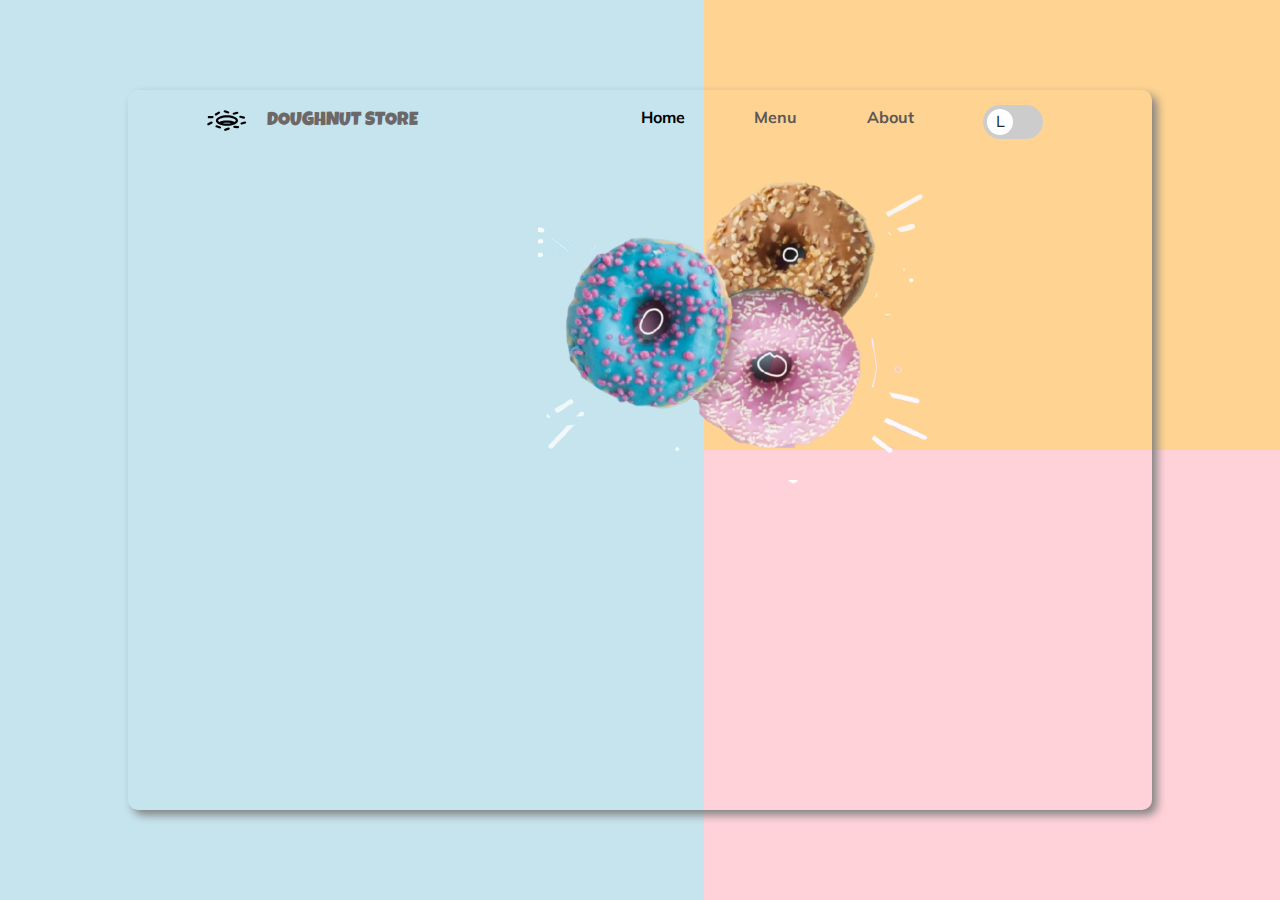
==== commit c9b2a5e7: "Some bugs" ====
--- a/index.html
+++ b/index.html
@@ -5,12 +5,13 @@
     <meta http-equiv="X-UA-Compatible" content="IE=edge">
     <meta name="viewport" content="width=device-width, initial-scale=1.0">
     <link rel="stylesheet" href="./css/Home.css">
+    <link rel="shortcut icon" href="./assets/Images/images/Home.svg" type="image/x-icon">
 
     <link href='https://fonts.googleapis.com/css?family=Luckiest Guy' rel='stylesheet'>
     <link href='https://fonts.googleapis.com/css?family=Mulish' rel='stylesheet'>
     <link rel="stylesheet" href="https://cdnjs.cloudflare.com/ajax/libs/font-awesome/4.7.0/css/font-awesome.min.css">
     <link rel="stylesheet" href="https://maxcdn.bootstrapcdn.com/bootstrap/4.0.0/css/bootstrap.min.css" integrity="sha384-Gn5384xqQ1aoWXA+058RXPxPg6fy4IWvTNh0E263XmFcJlSAwiGgFAW/dAiS6JXm" crossorigin="anonymous">
-    <title>Document</title>
+    <title>Home</title>
 </head>
 <body>
     <!-- Header wrapper -->
@@ -46,9 +47,8 @@
             </div>
                 <ul>
                     <li><a id="Links" href="#" style="color: black;">Home</a></li>
+                    <li><a id="Links" href="./menu.html">Menu</a></li>
                     <li><a  id="Links" href="./about.html">About</a></li>
-                    <li><a id="Links" href="./menu.html">Store</a></li>
-                    <li><a  id="Links" href="#">Contact</a></li>
                     <li>
                         <label class="switch">
                             <input type="checkbox">
--- a/css/Home.css
+++ b/css/Home.css
@@ -270,7 +270,7 @@
 }
 
 .Topping_container {
-  background-image: url("../assets/Images/images/lightbg.png");
+  background-image: url("https://webgradients.com/public/webgradients_png/008%20Rainy%20Ashville.png");
   width: 100%;
   height: 100vh;
   display: flex;
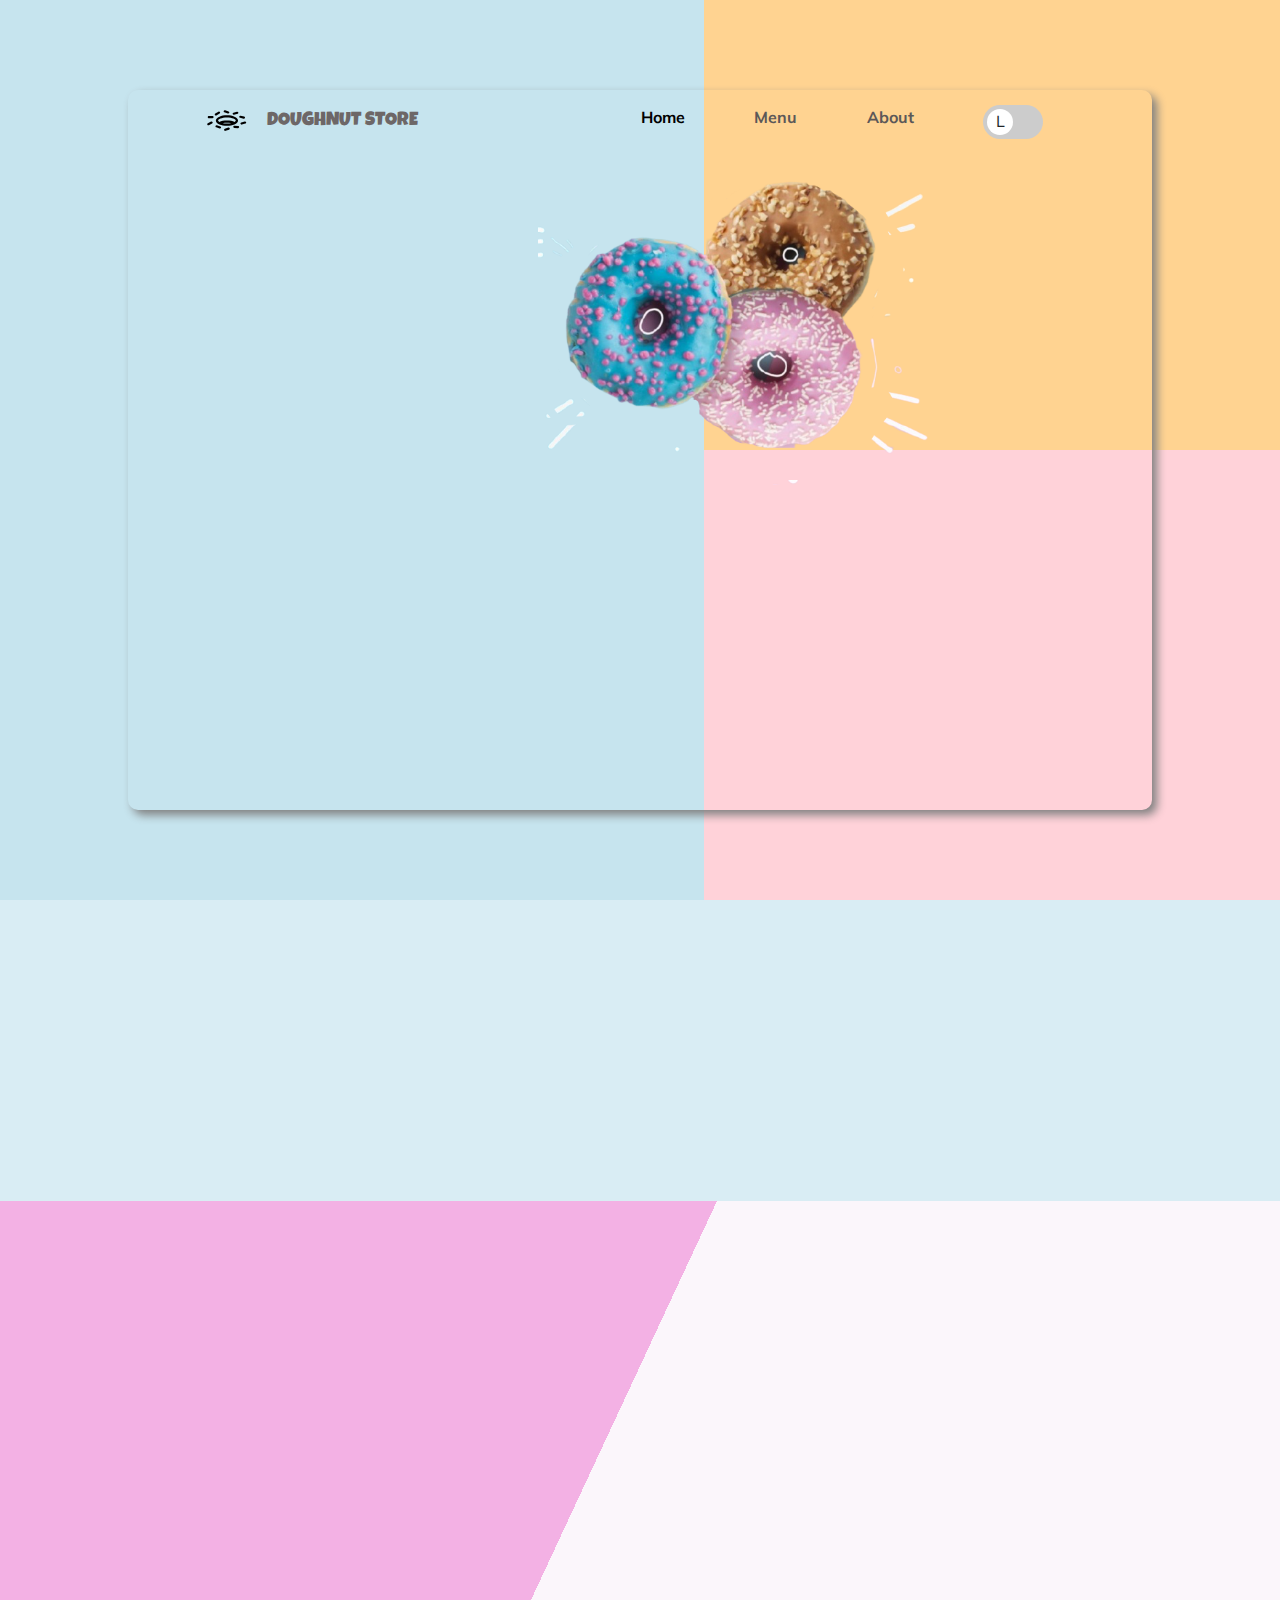
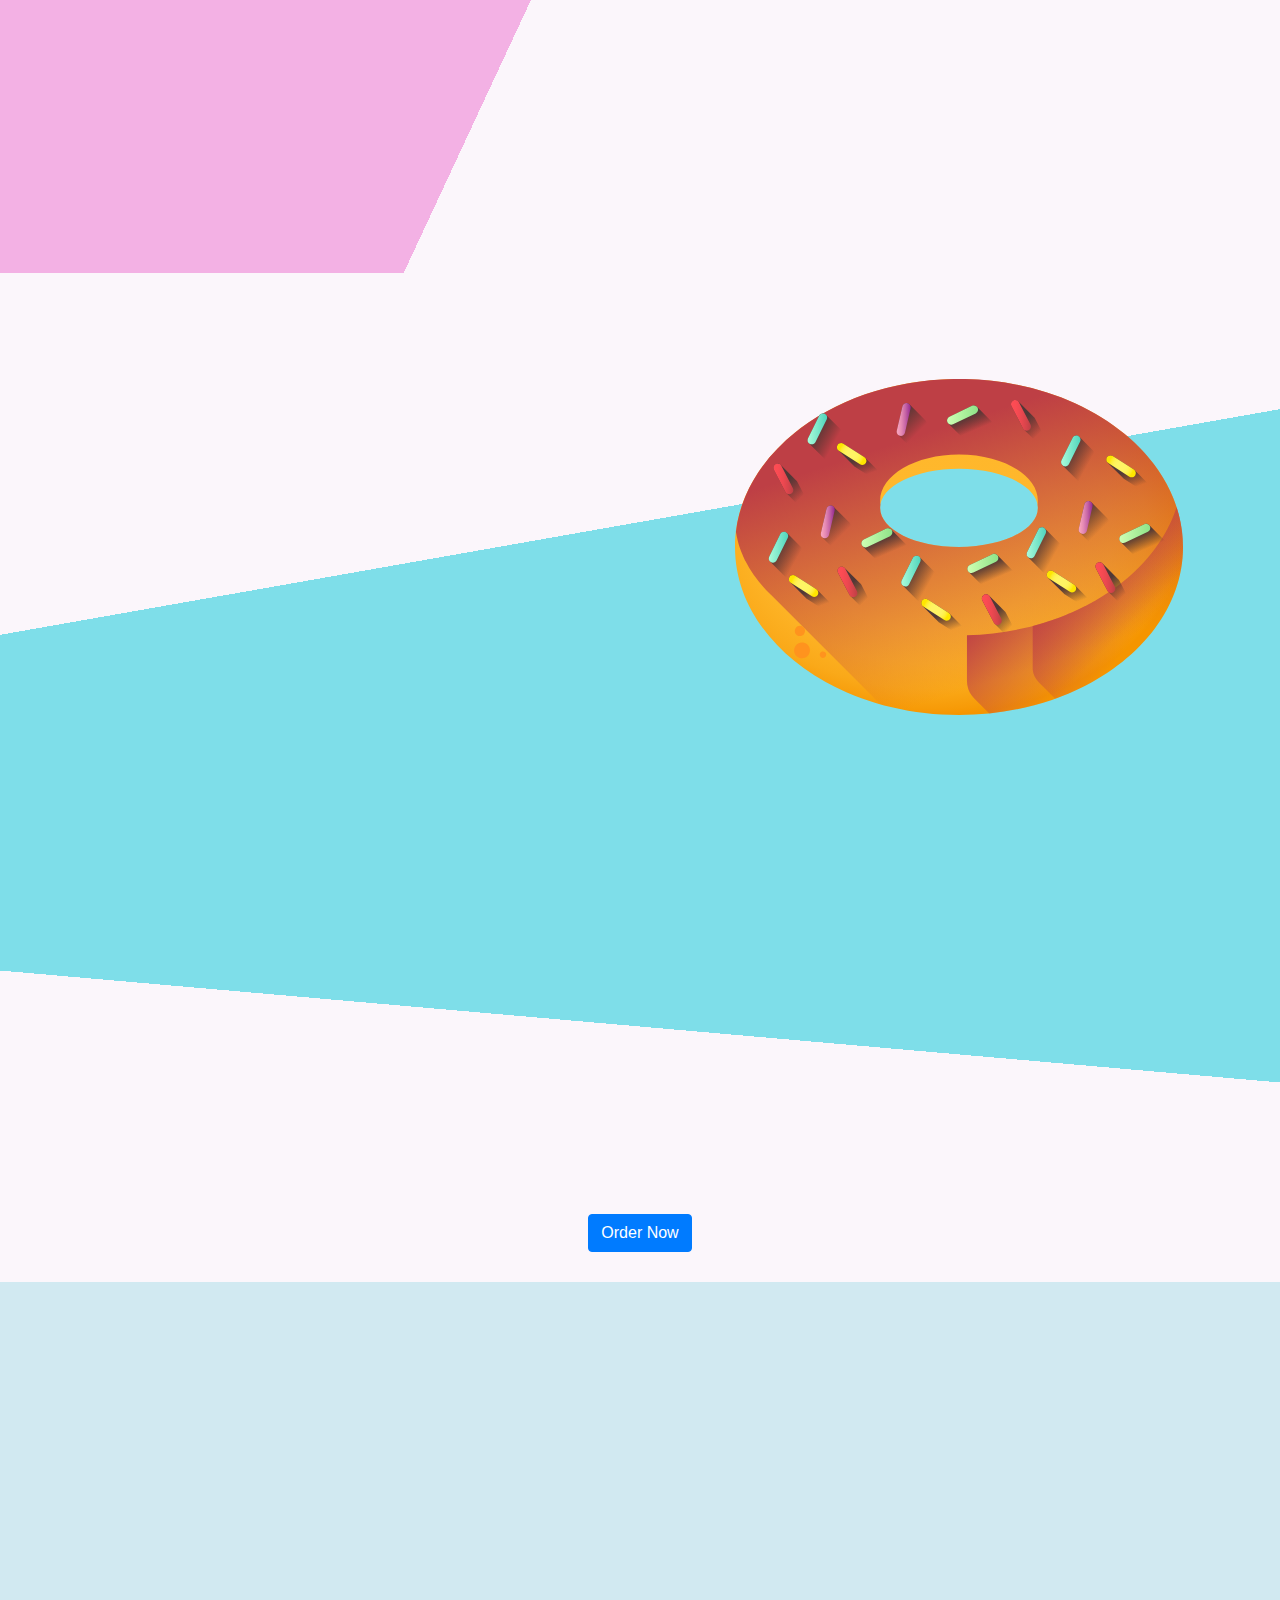
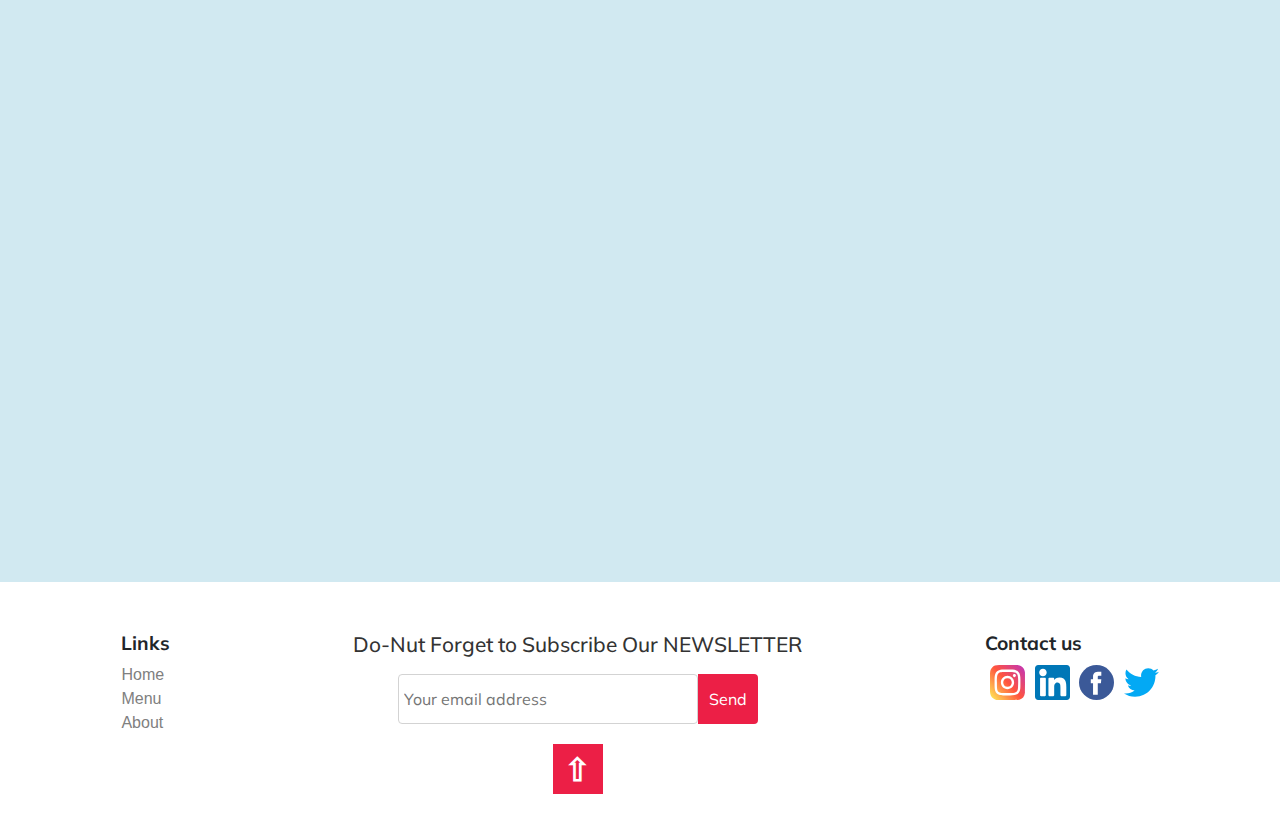
==== commit c35da578: "website recreated" ====
--- a/index.html
+++ b/index.html
@@ -6,9 +6,9 @@
     <meta name="viewport" content="width=device-width, initial-scale=1.0">
     <link rel="stylesheet" href="./css/Home.css">
     <link rel="shortcut icon" href="./assets/Images/images/Home.svg" type="image/x-icon">
-
     <link href='https://fonts.googleapis.com/css?family=Luckiest Guy' rel='stylesheet'>
     <link href='https://fonts.googleapis.com/css?family=Mulish' rel='stylesheet'>
+    <link rel="stylesheet" href="https://unpkg.com/aos@next/dist/aos.css" />
     <link rel="stylesheet" href="https://cdnjs.cloudflare.com/ajax/libs/font-awesome/4.7.0/css/font-awesome.min.css">
     <link rel="stylesheet" href="https://maxcdn.bootstrapcdn.com/bootstrap/4.0.0/css/bootstrap.min.css" integrity="sha384-Gn5384xqQ1aoWXA+058RXPxPg6fy4IWvTNh0E263XmFcJlSAwiGgFAW/dAiS6JXm" crossorigin="anonymous">
     <title>Home</title>
@@ -69,362 +69,55 @@
                 </div>
                     </div>
                 </div>
-                <img src="./assets/Images/donut.png" alt="Donut">
+                <img class="Center_image" src="./assets/Images/donut.png" alt="Donut">
             </div>
         </div>
        </div>
+       <div id="Hwt"></div>
+       <!-- How it works -->
+       <main id='main' class="main">
+       <section  class="Hwt_container">
+          <header  class="All_heading mb-5">
+           <h1  data-aos='fade-up' class="head" style="color: white; border-bottom: 2px solid white ;">How it works</h1>
+        </header>
+        
+        <div data-aos="fade-right" data-aos-offset="200">
+            <div  id='Hwt_search' class="Each_works">
+                <svg class="search_svg" width="60" height="60" viewBox="0 0 221 313" fill="none" xmlns="http://www.w3.org/2000/svg">
+                    <path d="M216.747 285.093L162.721 207.615C176.612 184.846 184.223 156.198 184.223 126.374C184.223 56.6923 143.107 0 92.5718 0C42.0362 0 0.920654 56.6923 0.920654 126.374C0.920654 196.055 42.0362 252.747 92.5718 252.747C111.544 252.747 129.623 244.857 145.08 229.879L199.517 307.945C201.792 311.203 204.852 313 208.132 313C211.236 313 214.181 311.368 216.416 308.401C221.166 302.099 221.318 291.648 216.747 285.093ZM92.5718 32.967C129.926 32.967 160.314 74.8681 160.314 126.374C160.314 177.879 129.926 219.78 92.5718 219.78C55.218 219.78 24.8297 177.879 24.8297 126.374C24.8297 74.8681 55.218 32.967 92.5718 32.967Z" fill="gray"/>
+                    </svg>
+                <h6>Search your Donut</h6>                    
+            </div>
+           <div class="between"></div>
+           <div id='Hwt_cover' class="Each_works"><img src="./assets/Images/how/donut (6).svg" alt="donuts">
+            <h6>Choose your covering</h6>
+        </div>
+            <div class="between"></div>
+            <div id="Hwt_service" class="Each_works">
+                <img src="./assets/Images/how/delivery-truck.svg" alt="">
+                <h6>Place your order</h6>                    
+            </div>
+            <div class="between"></div>
+            <div  class="Each_works">
+                <img src="./assets/Images/how/house.svg" alt="">
+                <h6>Answer the Door</h6>                    
+            </div>
+            <div class="between"></div>
+            <div  class="Each_works">
+                <img src="./assets/Images/how/dish.svg" alt="">
+                <h6>Eat your delicious Donut</h6>                    
+            </div>
+        </div>
+       </section>
+
         <!-- Topping choosing section -->
-       <section class="Topping_container">
-        <div>
-            <div>
-                <h1>Choose The Covering here</h1>
-                <div class="Toppings_selector">
-                    <div class="coco_selector">
-                        <div><img src="./assets/Images/toppings/coco.png"></div>
-                        <p class="para1"> Chocolate</p>
-                    </div>
-                    <div class="stawberry_selector">
-                        <div><img src="./assets/Images/toppings/strawberry.png"></div>
-                        <p class="para">Strawberry</p>
-                    </div>
-                    <div class="Blueberry_selector">
-                        <div><img src="./assets/Images/toppings/blueberry.png"></div>
-                        <p class="para2">Blueberry</p>
-                    </div>
-                    <div class="Plain">
-                        <div><img src="./assets/Images/toppings/plain.png"></div>
-                        <p class="para3">Plain</p>
-                    </div>
-                </div>
-            </div>
-                <!-- Donut svg -->
-            <svg class="Donut_svg" width="512" height="512" viewBox="0 0 512 512" fill="none" xmlns="http://www.w3.org/2000/svg">
-                <path d="M255.996 64C114.613 64 0 149.961 0 256C0 362.039 114.613 447.996 255.996 447.996C397.383 447.996 511.996 362.039 511.996 256C511.996 149.961 397.383 64 255.996 64V64ZM255.996 256C206.219 256 165.863 236.008 165.863 211.348C165.863 186.688 206.219 166.695 255.996 166.695C305.777 166.695 346.133 186.688 346.133 211.348C346.133 236.008 305.777 256 255.996 256Z" fill="url(#paint0_radial)"/>
-                <path d="M510.93 238.387C499.285 142.305 393.25 66.6797 262.945 64.0703C260.637 64.0391 258.324 64.0039 256.004 64.0039C253.926 64.0039 251.848 64.0156 249.77 64.0586C119.09 66.4063 12.6875 142.18 1.06641 238.477C1.19141 239.305 1.32031 240.125 1.46484 240.941C1.59766 241.715 1.73047 242.492 1.88672 243.266C1.89844 243.34 1.91016 243.406 1.92969 243.484C2.08594 244.281 2.25 245.066 2.42969 245.852C2.60547 246.66 2.79297 247.465 2.99219 248.285C3.19141 249.059 3.39063 249.832 3.60156 250.617C3.83203 251.512 4.09766 252.406 4.36328 253.305C4.82812 254.84 5.32422 256.367 5.85547 257.891C6.41016 259.473 6.99609 261.055 7.625 262.621C8.25781 264.184 8.91797 265.738 9.61719 267.289C9.625 267.332 9.64844 267.375 9.67188 267.422C10.0117 268.152 10.3555 268.879 10.6992 269.609C11.0312 270.285 11.3633 270.969 11.6953 271.645C11.7617 271.797 11.8359 271.941 11.9258 272.086C18.8789 285.773 28.707 298.664 40.9688 310.484L41.4102 310.938C41.4766 311.004 41.543 311.059 41.6094 311.125L166.375 435.891C194.27 443.715 224.461 447.996 256.004 447.996C397.383 447.996 512 362.035 512 256C512 250.062 511.637 244.191 510.93 238.387V238.387ZM165.867 203.121C165.867 173.91 206.219 150.23 256.004 150.23C305.777 150.23 346.133 173.91 346.133 203.121C346.133 204.625 346.02 206.105 345.812 207.574C346.02 208.824 346.133 210.074 346.133 211.344C346.133 236.012 305.777 256 256.004 256C206.219 256 165.867 236.012 165.867 211.344C165.867 210.074 165.977 208.824 166.188 207.574C165.977 206.105 165.867 204.625 165.867 203.121V203.121Z" fill="url(#paint1_linear)"/>
-                <path d="M512 256C512 250.062 511.637 244.191 510.93 238.387C509.773 228.855 507.676 219.527 504.73 210.449C478.168 292.387 381.531 353.746 265.102 356.801V409.223C265.102 416.875 268.199 423.793 273.207 428.801L290.641 446.238C415.637 433.555 512 353.223 512 256V256Z" fill="url(#paint2_linear)"/>
-                <path d="M512 256C512 250.062 511.637 244.191 510.93 238.387C509.773 228.859 507.676 219.535 504.734 210.461C498.105 230.895 487.117 250.043 472.555 267.332C472.484 267.418 472.41 267.5 472.34 267.586C471.5 268.582 470.648 269.57 469.785 270.551C469.727 270.617 469.668 270.684 469.609 270.75C466.848 273.879 463.965 276.945 460.969 279.945C460.828 280.086 460.687 280.227 460.543 280.367C459.715 281.191 458.883 282.008 458.035 282.82C457.828 283.023 457.617 283.223 457.406 283.426C456.59 284.207 455.766 284.98 454.93 285.75C454.734 285.934 454.539 286.117 454.34 286.297C453.336 287.219 452.324 288.133 451.301 289.043C451.289 289.051 451.277 289.059 451.27 289.07C450.203 290.012 449.125 290.949 448.031 291.875C447.855 292.023 447.676 292.172 447.496 292.324C446.633 293.055 445.762 293.781 444.883 294.5C444.543 294.781 444.199 295.055 443.859 295.332C443.129 295.926 442.391 296.516 441.648 297.098C441.258 297.41 440.867 297.719 440.473 298.023C439.75 298.586 439.023 299.145 438.293 299.703C437.898 300 437.512 300.301 437.113 300.598C436.273 301.227 435.422 301.855 434.57 302.477C434.289 302.684 434.012 302.891 433.727 303.098C432.645 303.879 431.551 304.656 430.449 305.426C429.961 305.766 429.465 306.102 428.977 306.441C428.324 306.887 427.672 307.336 427.016 307.777C426.453 308.16 425.883 308.535 425.312 308.914C424.723 309.305 424.129 309.691 423.535 310.078C422.93 310.473 422.32 310.867 421.707 311.258C421.152 311.613 420.59 311.965 420.027 312.316C419.383 312.719 418.738 313.125 418.086 313.527C417.598 313.824 417.105 314.121 416.613 314.418C415.172 315.289 413.719 316.152 412.25 317C411.895 317.207 411.539 317.418 411.18 317.621C410.398 318.07 409.605 318.512 408.816 318.953C408.379 319.199 407.937 319.445 407.496 319.691C406.699 320.129 405.898 320.562 405.098 320.996C404.668 321.227 404.242 321.457 403.812 321.684C402.977 322.129 402.141 322.566 401.297 323.004C400.945 323.188 400.59 323.367 400.238 323.547C395.988 325.727 391.648 327.809 387.223 329.797C386.961 329.914 386.699 330.031 386.438 330.148C385.43 330.598 384.414 331.039 383.398 331.48C383.129 331.594 382.855 331.711 382.586 331.828C381.531 332.277 380.469 332.727 379.402 333.168C379.285 333.215 379.168 333.266 379.047 333.312C374.246 335.289 369.352 337.156 364.371 338.906C364.227 338.957 364.082 339.008 363.938 339.059C362.758 339.469 361.574 339.875 360.387 340.273C360.242 340.32 360.094 340.371 359.949 340.418C353.566 342.547 347.047 344.488 340.402 346.227C340.344 346.242 340.285 346.258 340.227 346.273V396.121C340.754 402.012 343.504 407.266 347.633 411.039L365.988 429.395C452.328 398.539 512 332.504 512 256V256Z" fill="url(#paint3_linear)"/>
-                <path id='fill' d="M511.996 223.77C511.996 135.531 397.383 64 255.996 64C114.613 64 0 135.531 0 223.77C0 304.48 95.8984 371.215 220.465 382.012C224.965 382.402 232.227 382.711 239.609 382.941C253.812 383.383 265.102 395.016 265.102 409.223C265.102 424.52 277.5 436.918 292.797 436.918C308.094 436.918 320.492 424.52 320.492 409.223V386.59C320.492 381.91 323.832 377.895 328.438 377.047L328.648 377.008C334.617 375.906 340.121 380.484 340.121 386.555V394.039C340.121 406.75 350.426 417.051 363.133 417.051C375.84 417.051 386.145 406.746 386.145 394.039V354.434C386.145 347.348 390.438 340.98 396.988 338.277C397.109 338.227 397.23 338.18 397.352 338.129C408.828 333.375 421.441 341.863 421.441 354.285V358.211C421.441 369.937 430.945 379.441 442.676 379.441C454.402 379.441 463.906 369.937 463.906 358.211V343.305C463.906 327.973 469.348 313.047 479.582 301.629C500.223 278.594 511.996 252.039 511.996 223.77V223.77ZM255.996 256C206.219 256 165.863 232.324 165.863 203.117C165.863 173.91 206.219 150.234 255.996 150.234C305.777 150.234 346.133 173.91 346.133 203.117C346.133 232.324 305.777 256 255.996 256V256Z"/>
-                <path d="M102.742 376.067C101.09 374.852 98.7655 375.207 97.5507 376.86C96.3358 378.516 96.6913 380.84 98.3436 382.055C99.996 383.266 102.32 382.91 103.535 381.258C104.75 379.606 104.394 377.281 102.742 376.067V376.067Z" fill="#FF931E"/>
-                <path d="M77.6637 347.238C75.0465 345.313 71.3668 345.875 69.4411 348.492C67.5192 351.113 68.0817 354.793 70.6989 356.715C73.3161 358.637 76.9997 358.074 78.9215 355.457C80.8434 352.84 80.2809 349.16 77.6637 347.238Z" fill="#FF931E"/>
-                <path d="M81.9608 366.832C77.9335 363.875 72.2694 364.742 69.3124 368.769C66.3553 372.793 67.2186 378.457 71.246 381.414C75.2733 384.375 80.9374 383.508 83.8944 379.48C86.8514 375.453 85.9881 369.793 81.9608 366.832Z" fill="#FF931E"/>
-                <path d="M354.453 235.273C354.039 234.781 353.527 234.363 352.914 234.059C350.543 232.887 347.672 233.855 346.5 236.226L333.77 261.957C332.82 263.871 333.289 266.101 334.754 267.512L352.637 285.394C353.051 285.887 353.566 286.309 354.176 286.613C356.547 287.781 359.414 286.812 360.59 284.445L373.324 258.711C374.27 256.797 373.801 254.566 372.336 253.16L354.453 235.273Z" fill="url(#paint5_linear)"/>
-                <path d="M420.078 274.84C418.644 273.379 416.383 272.934 414.473 273.926C412.125 275.144 411.211 278.031 412.43 280.379L425.648 305.863C425.957 306.453 426.371 306.953 426.851 307.352L444.738 325.238C446.172 326.699 448.43 327.141 450.344 326.148C452.687 324.934 453.601 322.047 452.387 319.699L439.164 294.215C438.859 293.621 438.445 293.121 437.961 292.723L420.078 274.84Z" fill="url(#paint6_linear)"/>
-                <path d="M407.586 205.16C406.949 204.422 406.09 203.867 405.07 203.633C402.496 203.035 399.922 204.637 399.324 207.211L392.832 235.176C392.43 236.906 393.039 238.621 394.25 239.75L412.137 257.637C412.773 258.371 413.633 258.926 414.652 259.164C417.226 259.758 419.801 258.156 420.394 255.582L426.891 227.617C427.293 225.887 426.683 224.172 425.473 223.043L407.586 205.16Z" fill="url(#paint7_linear)"/>
-                <path d="M388.754 300.004C388.477 299.699 388.172 299.41 387.805 299.176L363.621 283.711C361.395 282.285 358.434 282.937 357.012 285.16C355.727 287.172 356.145 289.766 357.871 291.305L375.758 309.187C376.035 309.492 376.34 309.781 376.707 310.016L400.895 325.484C403.117 326.906 406.078 326.254 407.5 324.031C408.785 322.019 408.371 319.426 406.641 317.891L388.754 300.004Z" fill="url(#paint8_linear)"/>
-                <path d="M473.265 230.957C471.875 229.496 469.664 229.004 467.75 229.926L441.859 242.336C439.476 243.48 438.472 246.34 439.613 248.723C439.914 249.348 440.34 249.875 440.836 250.297L458.722 268.18C460.113 269.641 462.324 270.129 464.242 269.211L490.129 256.797C492.512 255.656 493.515 252.797 492.375 250.414C492.074 249.789 491.648 249.262 491.152 248.84L473.265 230.957Z" fill="url(#paint9_linear)"/>
-                <path d="M335.934 268.367C333.566 267.195 332.598 264.324 333.77 261.957L346.504 236.223C347.676 233.855 350.547 232.887 352.914 234.059C355.281 235.23 356.25 238.102 355.078 240.469L342.348 266.199C341.176 268.57 338.305 269.539 335.934 268.367Z" fill="url(#paint10_linear)"/>
-                <path d="M393.816 130.301C393.406 129.809 392.89 129.387 392.277 129.086C389.91 127.914 387.039 128.883 385.867 131.25L373.133 156.984C372.187 158.898 372.656 161.129 374.117 162.535L392.004 180.422C392.418 180.914 392.93 181.336 393.543 181.637C395.91 182.809 398.781 181.84 399.953 179.473L412.687 153.738C413.637 151.824 413.164 149.594 411.703 148.188L393.816 130.301Z" fill="url(#paint11_linear)"/>
-                <path d="M375.3 163.395C372.933 162.223 371.961 159.352 373.133 156.984L385.867 131.25C387.039 128.883 389.91 127.914 392.277 129.086C394.648 130.254 395.617 133.129 394.445 135.496L381.711 161.227C380.539 163.598 377.668 164.566 375.3 163.395V163.395Z" fill="url(#paint12_linear)"/>
-                <path d="M432.101 307.906C429.754 309.125 426.867 308.207 425.648 305.863L412.43 280.379C411.211 278.031 412.125 275.145 414.473 273.926C416.816 272.711 419.707 273.625 420.922 275.969L434.144 301.457C435.359 303.801 434.445 306.691 432.101 307.906Z" fill="url(#paint13_linear)"/>
-                <path d="M323.621 89.4296C322.188 87.9687 319.93 87.5234 318.016 88.5156C315.672 89.7343 314.754 92.6211 315.973 94.9687L329.192 120.453C329.5 121.043 329.914 121.543 330.399 121.941L348.281 139.828C349.715 141.289 351.973 141.734 353.887 140.742C356.234 139.523 357.149 136.637 355.93 134.289L342.711 108.805C342.402 108.211 341.988 107.715 341.508 107.316L323.621 89.4296Z" fill="url(#paint14_linear)"/>
-                <path d="M335.645 122.496C333.297 123.715 330.41 122.797 329.192 120.453L315.973 94.9688C314.754 92.6212 315.672 89.7345 318.016 88.5157C320.363 87.3009 323.25 88.2149 324.465 90.5587L337.688 116.047C338.906 118.391 337.988 121.281 335.645 122.496Z" fill="url(#paint15_linear)"/>
-                <path d="M52.1057 162.101C50.6721 160.641 48.4104 160.199 46.5002 161.191C44.1526 162.406 43.2385 165.293 44.4533 167.641L57.676 193.125C57.9846 193.719 58.3947 194.215 58.8791 194.613L76.7658 212.5C78.1994 213.961 80.4572 214.406 82.3674 213.414C84.7151 212.195 85.6291 209.309 84.4143 206.961L71.1916 181.476C70.8869 180.887 70.4729 180.387 69.9885 179.988L52.1057 162.101Z" fill="url(#paint16_linear)"/>
-                <path d="M64.1252 195.172C61.7815 196.387 58.8908 195.473 57.676 193.125L44.4533 167.641C43.2385 165.293 44.1526 162.406 46.5002 161.192C48.844 159.973 51.7346 160.887 52.9494 163.234L66.1721 188.719C67.3869 191.067 66.4729 193.953 64.1252 195.172Z" fill="url(#paint17_linear)"/>
-                <path d="M396.41 240.918C393.836 240.32 392.234 237.75 392.832 235.176L399.324 207.211C399.922 204.637 402.496 203.031 405.07 203.629C407.645 204.227 409.246 206.801 408.649 209.375L402.152 237.34C401.555 239.914 398.984 241.516 396.41 240.918V240.918Z" fill="url(#paint18_linear)"/>
-                <path d="M199.629 93.1251C198.992 92.3907 198.133 91.836 197.113 91.5977C194.539 91.0001 191.965 92.6016 191.367 95.1759L184.875 123.145C184.472 124.875 185.078 126.586 186.293 127.719L204.18 145.602C204.816 146.336 205.676 146.891 206.695 147.129C209.269 147.727 211.84 146.125 212.437 143.551L218.933 115.582C219.336 113.852 218.726 112.141 217.512 111.008L199.629 93.1251Z" fill="url(#paint19_linear)"/>
-                <path d="M188.453 128.887C185.879 128.289 184.277 125.719 184.875 123.145L191.367 95.1759C191.965 92.6016 194.539 91.0001 197.113 91.5977C199.688 92.1954 201.289 94.7657 200.691 97.3399L194.195 125.309C193.598 127.883 191.027 129.484 188.453 128.887Z" fill="url(#paint20_linear)"/>
-                <path d="M357.008 285.16C358.433 282.937 361.394 282.285 363.617 283.711L387.804 299.176C390.031 300.602 390.683 303.562 389.258 305.785C387.832 308.012 384.875 308.664 382.648 307.238L358.461 291.769C356.238 290.348 355.586 287.387 357.008 285.16Z" fill="url(#paint21_radial)"/>
-                <path d="M211.125 267.574C210.711 267.082 210.199 266.66 209.586 266.359C207.215 265.188 204.344 266.156 203.172 268.523L190.441 294.258C189.492 296.172 189.965 298.402 191.426 299.809L209.313 317.695C209.723 318.188 210.238 318.609 210.852 318.91C213.219 320.082 216.09 319.113 217.262 316.746L229.996 291.012C230.941 289.098 230.473 286.867 229.008 285.461L211.125 267.574Z" fill="url(#paint22_linear)"/>
-                <path d="M290.312 311.488C288.879 310.027 286.621 309.582 284.707 310.574C282.359 311.793 281.445 314.68 282.664 317.027L295.883 342.512C296.191 343.102 296.605 343.602 297.086 344L314.973 361.887C316.406 363.348 318.664 363.793 320.578 362.801C322.922 361.582 323.84 358.695 322.621 356.348L309.402 330.863C309.094 330.269 308.68 329.773 308.195 329.375L290.312 311.488Z" fill="url(#paint23_linear)"/>
-                <path d="M245.426 332.305C245.149 331.996 244.844 331.711 244.477 331.477L220.289 316.008C218.067 314.586 215.106 315.234 213.684 317.461C212.399 319.473 212.813 322.066 214.543 323.602L232.43 341.488C232.707 341.793 233.012 342.078 233.379 342.312L257.563 357.781C259.789 359.207 262.75 358.555 264.172 356.328C265.457 354.32 265.039 351.723 263.313 350.188L245.426 332.305Z" fill="url(#paint24_linear)"/>
-                <path d="M192.605 300.668C190.238 299.496 189.27 296.625 190.441 294.254L203.172 268.523C204.344 266.156 207.215 265.184 209.586 266.355C211.953 267.527 212.922 270.398 211.75 272.766L199.016 298.5C197.848 300.867 194.977 301.84 192.605 300.668Z" fill="url(#paint25_linear)"/>
-                <path d="M302.336 344.555C299.988 345.773 297.102 344.855 295.883 342.512L282.664 317.027C281.445 314.68 282.363 311.793 284.707 310.574C287.055 309.359 289.942 310.273 291.16 312.621L304.379 338.105C305.598 340.449 304.68 343.34 302.336 344.555V344.555Z" fill="url(#paint26_linear)"/>
-                <path d="M213.684 317.461C215.106 315.234 218.067 314.582 220.289 316.008L244.477 331.477C246.703 332.902 247.356 335.859 245.93 338.086C244.508 340.313 241.547 340.965 239.321 339.539L215.133 324.07C212.906 322.645 212.258 319.688 213.684 317.461Z" fill="url(#paint27_radial)"/>
-                <path d="M456.84 168.363C456.563 168.055 456.258 167.77 455.891 167.535L431.707 152.066C429.481 150.645 426.52 151.293 425.098 153.52C423.813 155.531 424.231 158.125 425.957 159.66L443.844 177.547C444.121 177.852 444.426 178.137 444.793 178.371L468.981 193.84C471.203 195.266 474.164 194.613 475.586 192.387C476.871 190.379 476.457 187.781 474.727 186.246L456.84 168.363Z" fill="url(#paint28_linear)"/>
-                <path d="M425.094 153.52C426.519 151.297 429.48 150.645 431.703 152.066L455.89 167.535C458.117 168.961 458.769 171.918 457.344 174.145C455.922 176.371 452.961 177.023 450.734 175.598L426.547 160.129C424.324 158.707 423.672 155.746 425.094 153.52Z" fill="url(#paint29_radial)"/>
-                <path d="M104.133 105.066C103.719 104.574 103.207 104.152 102.594 103.852C100.223 102.68 97.3516 103.648 96.1837 106.016L83.4493 131.75C82.5001 133.664 82.9727 135.895 84.4337 137.301L102.32 155.188C102.731 155.68 103.246 156.102 103.859 156.402C106.227 157.574 109.098 156.605 110.27 154.238L123.004 128.504C123.949 126.59 123.481 124.359 122.02 122.953L104.133 105.066Z" fill="url(#paint30_linear)"/>
-                <path d="M148.988 154.23C148.707 153.926 148.402 153.641 148.039 153.406L123.852 137.938C121.625 136.512 118.664 137.164 117.242 139.391C115.957 141.398 116.375 143.996 118.102 145.531L135.988 163.414C136.266 163.723 136.574 164.008 136.938 164.242L161.125 179.711C163.352 181.133 166.309 180.484 167.734 178.258C169.02 176.246 168.602 173.652 166.871 172.117L148.988 154.23Z" fill="url(#paint31_linear)"/>
-                <path d="M85.6133 138.16C83.2461 136.988 82.2774 134.117 83.4492 131.75L96.1836 106.016C97.3516 103.648 100.223 102.68 102.594 103.852C104.961 105.02 105.93 107.891 104.758 110.262L92.0274 135.992C90.8555 138.363 87.9844 139.332 85.6133 138.16Z" fill="url(#paint32_linear)"/>
-                <path d="M117.242 139.391C118.664 137.164 121.625 136.512 123.851 137.938L148.039 153.406C150.261 154.828 150.914 157.789 149.488 160.016C148.066 162.238 145.105 162.891 142.883 161.465L118.695 146C116.469 144.574 115.82 141.613 117.242 139.391Z" fill="url(#paint33_radial)"/>
-                <path d="M474.133 232.172C475.273 234.555 474.269 237.414 471.887 238.555L446 250.969C443.617 252.109 440.758 251.106 439.613 248.723C438.472 246.34 439.476 243.481 441.859 242.336L467.75 229.926C470.133 228.781 472.988 229.789 474.133 232.172Z" fill="url(#paint34_linear)"/>
-                <path d="M299.656 265.273C298.265 263.812 296.055 263.324 294.14 264.242L268.25 276.656C265.867 277.797 264.863 280.656 266.004 283.039C266.305 283.668 266.73 284.191 267.226 284.613L285.113 302.5C286.504 303.961 288.715 304.449 290.633 303.527L316.519 291.117C318.902 289.973 319.906 287.117 318.765 284.73C318.465 284.105 318.039 283.582 317.543 283.16L299.656 265.273Z" fill="url(#paint35_linear)"/>
-                <path d="M300.523 266.488C301.664 268.871 300.66 271.731 298.277 272.871L272.387 285.285C270.004 286.43 267.148 285.422 266.004 283.039C264.863 280.656 265.867 277.797 268.25 276.656L294.137 264.242C296.519 263.102 299.379 264.106 300.523 266.488Z" fill="url(#paint36_linear)"/>
-                <path d="M276.441 95.7031C275.051 94.2421 272.84 93.7539 270.922 94.6718L245.035 107.086C242.652 108.227 241.648 111.086 242.789 113.469C243.09 114.094 243.515 114.621 244.012 115.043L261.898 132.926C263.289 134.387 265.5 134.875 267.414 133.957L293.305 121.543C295.687 120.402 296.691 117.543 295.551 115.16C295.25 114.535 294.824 114.008 294.328 113.586L276.441 95.7031Z" fill="url(#paint37_linear)"/>
-                <path d="M277.308 96.918C278.449 99.3009 277.445 102.16 275.062 103.301L249.172 115.715C246.793 116.856 243.933 115.852 242.789 113.469C241.648 111.086 242.652 108.227 245.035 107.086L270.922 94.672C273.305 93.5313 276.164 94.5352 277.308 96.918Z" fill="url(#paint38_linear)"/>
-                <path d="M59.7188 240.32C59.3087 239.828 58.7931 239.406 58.1798 239.105C55.8126 237.934 52.9415 238.902 51.7696 241.27L39.0352 267.004C38.086 268.918 38.5587 271.148 40.0196 272.559L57.9063 290.441C58.3204 290.934 58.8321 291.355 59.4454 291.66C61.8126 292.828 64.6837 291.859 65.8556 289.492L78.5899 263.758C79.5391 261.844 79.0665 259.613 77.6056 258.207L59.7188 240.32Z" fill="url(#paint39_linear)"/>
-                <path d="M125.344 279.887C123.91 278.426 121.652 277.98 119.738 278.973C117.394 280.191 116.48 283.078 117.695 285.426L130.918 310.91C131.222 311.5 131.637 312 132.121 312.398L150.004 330.281C151.437 331.746 153.699 332.187 155.609 331.195C157.957 329.98 158.871 327.09 157.652 324.746L144.433 299.262C144.129 298.668 143.715 298.168 143.23 297.769L125.344 279.887Z" fill="url(#paint40_linear)"/>
-                <path d="M112.855 210.207C112.215 209.469 111.355 208.914 110.336 208.68C107.762 208.082 105.191 209.684 104.594 212.258L98.0975 240.223C97.699 241.953 98.3045 243.668 99.5193 244.797L117.402 262.684C118.043 263.418 118.902 263.973 119.922 264.211C122.496 264.809 125.066 263.203 125.664 260.629L132.16 232.664C132.558 230.934 131.953 229.219 130.738 228.09L112.855 210.207Z" fill="url(#paint41_linear)"/>
-                <path d="M94.0232 305.051C93.7459 304.746 93.4373 304.457 93.074 304.223L68.8865 288.758C66.66 287.332 63.7029 287.984 62.2771 290.207C60.992 292.219 61.41 294.812 63.1404 296.352L81.0232 314.234C81.3006 314.539 81.6092 314.828 81.9725 315.062L106.16 330.527C108.387 331.953 111.347 331.301 112.769 329.078C114.054 327.066 113.637 324.473 111.906 322.934L94.0232 305.051Z" fill="url(#paint42_linear)"/>
-                <path d="M178.535 236C177.145 234.543 174.934 234.051 173.016 234.973L147.129 247.383C144.746 248.527 143.738 251.387 144.883 253.769C145.184 254.394 145.606 254.918 146.106 255.344L163.988 273.226C165.383 274.687 167.59 275.176 169.508 274.258L195.395 261.844C197.777 260.703 198.785 257.844 197.641 255.461C197.344 254.836 196.918 254.308 196.418 253.887L178.535 236Z" fill="url(#paint43_linear)"/>
-                <path d="M41.2033 273.414C38.8361 272.242 37.8635 269.371 39.0354 267.004L51.7697 241.27C52.9416 238.902 55.8127 237.934 58.1799 239.105C60.551 240.277 61.5197 243.148 60.3479 245.516L47.6135 271.246C46.4416 273.617 43.5705 274.586 41.2033 273.414Z" fill="url(#paint44_linear)"/>
-                <path d="M137.367 312.953C135.019 314.172 132.133 313.254 130.918 310.91L117.695 285.426C116.48 283.078 117.394 280.191 119.738 278.973C122.086 277.758 124.972 278.672 126.191 281.016L139.41 306.504C140.629 308.848 139.711 311.738 137.367 312.953Z" fill="url(#paint45_linear)"/>
-                <path d="M101.68 245.965C99.1053 245.367 97.4999 242.797 98.0975 240.223L104.594 212.258C105.191 209.684 107.762 208.078 110.336 208.676C112.91 209.274 114.512 211.848 113.914 214.422L107.422 242.387C106.824 244.961 104.254 246.563 101.68 245.965Z" fill="url(#paint46_linear)"/>
-                <path d="M62.2771 290.207C63.699 287.984 66.6599 287.332 68.8865 288.758L93.074 304.223C95.2966 305.648 95.949 308.609 94.5232 310.832C93.1013 313.059 90.1404 313.711 87.9177 312.285L63.7302 296.816C61.5037 295.394 60.8552 292.434 62.2771 290.207Z" fill="url(#paint47_radial)"/>
-                <path d="M179.399 237.219C180.543 239.602 179.535 242.461 177.153 243.602L151.266 256.016C148.883 257.156 146.024 256.152 144.883 253.77C143.738 251.387 144.746 248.527 147.125 247.383L173.016 234.973C175.399 233.828 178.258 234.836 179.399 237.219Z" fill="url(#paint48_linear)"/>
-                <defs>
-                <radialGradient id="paint0_radial" cx="0" cy="0" r="1" gradientUnits="userSpaceOnUse" gradientTransform="translate(220.73 237.54) rotate(0.584455) scale(292.784 211.177)">
-                <stop stop-color="#FFB92D"/>
-                <stop offset="0.528" stop-color="#FFB72B"/>
-                <stop offset="0.7181" stop-color="#FDB224"/>
-                <stop offset="0.8537" stop-color="#FAA919"/>
-                <stop offset="0.9626" stop-color="#F79B08"/>
-                <stop offset="1" stop-color="#F59500"/>
-                </radialGradient>
-                <linearGradient id="paint1_linear" x1="311.163" y1="403.879" x2="219.445" y2="125.285" gradientUnits="userSpaceOnUse">
-                <stop stop-color="#BE3F45" stop-opacity="0"/>
-                <stop offset="1" stop-color="#BE3F45"/>
-                </linearGradient>
-                <linearGradient id="paint2_linear" x1="432.935" y1="363.592" x2="339.439" y2="270.097" gradientUnits="userSpaceOnUse">
-                <stop stop-color="#BE3F45" stop-opacity="0"/>
-                <stop offset="1" stop-color="#BE3F45"/>
-                </linearGradient>
-                <linearGradient id="paint3_linear" x1="467.936" y1="345.144" x2="362.843" y2="263.782" gradientUnits="userSpaceOnUse">
-                <stop stop-color="#BE3F45" stop-opacity="0"/>
-                <stop offset="1" stop-color="#BE3F45"/>
-                </linearGradient>
-                <radialGradient id="paint4_radial" cx="0" cy="0" r="1" gradientUnits="userSpaceOnUse" gradientTransform="translate(231.954 176.479) scale(367.409 248.736)">
-                <stop stop-color="#8C6239"/>
-                <stop offset="0.2209" stop-color="#885E36"/>
-                <stop offset="0.4619" stop-color="#7A532E"/>
-                <stop offset="0.7124" stop-color="#653F21"/>
-                <stop offset="0.9681" stop-color="#46250E"/>
-                <stop offset="1" stop-color="#42210B"/>
-                </radialGradient>
-                <linearGradient id="paint5_linear" x1="364.294" y1="266.245" x2="340.368" y2="253.086" gradientUnits="userSpaceOnUse">
-                <stop stop-color="#3E2E28" stop-opacity="0"/>
-                <stop offset="1" stop-color="#503837"/>
-                </linearGradient>
-                <linearGradient id="paint6_linear" x1="444.075" y1="311.705" x2="426.396" y2="294.027" gradientUnits="userSpaceOnUse">
-                <stop stop-color="#3E2E28" stop-opacity="0"/>
-                <stop offset="1" stop-color="#503837"/>
-                </linearGradient>
-                <linearGradient id="paint7_linear" x1="416.282" y1="237.817" x2="394.061" y2="215.597" gradientUnits="userSpaceOnUse">
-                <stop stop-color="#3E2E28" stop-opacity="0"/>
-                <stop offset="1" stop-color="#503837"/>
-                </linearGradient>
-                <linearGradient id="paint8_linear" x1="387.893" y1="319.782" x2="380.715" y2="300.443" gradientUnits="userSpaceOnUse">
-                <stop stop-color="#3E2E28" stop-opacity="0"/>
-                <stop offset="1" stop-color="#503837"/>
-                </linearGradient>
-                <linearGradient id="paint9_linear" x1="469.673" y1="258.118" x2="462.296" y2="240.971" gradientUnits="userSpaceOnUse">
-                <stop stop-color="#3E2E28" stop-opacity="0"/>
-                <stop offset="1" stop-color="#503837"/>
-                </linearGradient>
-                <linearGradient id="paint10_linear" x1="333.272" y1="251.213" x2="355.577" y2="251.213" gradientUnits="userSpaceOnUse">
-                <stop stop-color="#ACFCD9"/>
-                <stop offset="0.9655" stop-color="#53D6BE"/>
-                </linearGradient>
-                <linearGradient id="paint11_linear" x1="403.658" y1="161.272" x2="379.733" y2="148.113" gradientUnits="userSpaceOnUse">
-                <stop stop-color="#3E2E28" stop-opacity="0"/>
-                <stop offset="1" stop-color="#503837"/>
-                </linearGradient>
-                <linearGradient id="paint12_linear" x1="372.636" y1="146.239" x2="394.942" y2="146.239" gradientUnits="userSpaceOnUse">
-                <stop stop-color="#ACFCD9"/>
-                <stop offset="0.9655" stop-color="#53D6BE"/>
-                </linearGradient>
-                <linearGradient id="paint13_linear" x1="411.89" y1="290.916" x2="434.682" y2="290.916" gradientUnits="userSpaceOnUse">
-                <stop stop-color="#FF4C54"/>
-                <stop offset="0.2336" stop-color="#FA4B53"/>
-                <stop offset="0.496" stop-color="#ED4850"/>
-                <stop offset="0.7713" stop-color="#D6444B"/>
-                <stop offset="1" stop-color="#BE3F45"/>
-                </linearGradient>
-                <linearGradient id="paint14_linear" x1="347.619" y1="126.296" x2="329.94" y2="108.617" gradientUnits="userSpaceOnUse">
-                <stop stop-color="#3E2E28" stop-opacity="0"/>
-                <stop offset="1" stop-color="#503837"/>
-                </linearGradient>
-                <linearGradient id="paint15_linear" x1="315.434" y1="105.507" x2="338.226" y2="105.507" gradientUnits="userSpaceOnUse">
-                <stop stop-color="#FF4C54"/>
-                <stop offset="0.2336" stop-color="#FA4B53"/>
-                <stop offset="0.496" stop-color="#ED4850"/>
-                <stop offset="0.7713" stop-color="#D6444B"/>
-                <stop offset="1" stop-color="#BE3F45"/>
-                </linearGradient>
-                <linearGradient id="paint16_linear" x1="76.102" y1="198.97" x2="58.4231" y2="181.291" gradientUnits="userSpaceOnUse">
-                <stop stop-color="#3E2E28" stop-opacity="0"/>
-                <stop offset="1" stop-color="#503837"/>
-                </linearGradient>
-                <linearGradient id="paint17_linear" x1="43.9167" y1="178.181" x2="66.709" y2="178.181" gradientUnits="userSpaceOnUse">
-                <stop stop-color="#FF4C54"/>
-                <stop offset="0.2336" stop-color="#FA4B53"/>
-                <stop offset="0.496" stop-color="#ED4850"/>
-                <stop offset="0.7713" stop-color="#D6444B"/>
-                <stop offset="1" stop-color="#BE3F45"/>
-                </linearGradient>
-                <linearGradient id="paint18_linear" x1="392.707" y1="222.275" x2="408.773" y2="222.275" gradientUnits="userSpaceOnUse">
-                <stop stop-color="#FAA4BD"/>
-                <stop offset="0.1419" stop-color="#F49DBA"/>
-                <stop offset="0.3557" stop-color="#E388B3"/>
-                <stop offset="0.615" stop-color="#C766A6"/>
-                <stop offset="0.9074" stop-color="#A03795"/>
-                <stop offset="1" stop-color="#93278F"/>
-                </linearGradient>
-                <linearGradient id="paint19_linear" x1="208.324" y1="125.784" x2="186.103" y2="103.563" gradientUnits="userSpaceOnUse">
-                <stop stop-color="#3E2E28" stop-opacity="0"/>
-                <stop offset="1" stop-color="#503837"/>
-                </linearGradient>
-                <linearGradient id="paint20_linear" x1="184.749" y1="110.242" x2="200.816" y2="110.242" gradientUnits="userSpaceOnUse">
-                <stop stop-color="#FAA4BD"/>
-                <stop offset="0.1419" stop-color="#F49DBA"/>
-                <stop offset="0.3557" stop-color="#E388B3"/>
-                <stop offset="0.615" stop-color="#C766A6"/>
-                <stop offset="0.9074" stop-color="#A03795"/>
-                <stop offset="1" stop-color="#93278F"/>
-                </linearGradient>
-                <radialGradient id="paint21_radial" cx="0" cy="0" r="1" gradientUnits="userSpaceOnUse" gradientTransform="translate(373.134 295.474) scale(14.8602)">
-                <stop stop-color="#FFF465"/>
-                <stop offset="0.3428" stop-color="#FFF463"/>
-                <stop offset="0.5215" stop-color="#FFF35B"/>
-                <stop offset="0.6623" stop-color="#FFF14D"/>
-                <stop offset="0.7832" stop-color="#FFEE3A"/>
-                <stop offset="0.8915" stop-color="#FFEB22"/>
-                <stop offset="0.9894" stop-color="#FFE704"/>
-                <stop offset="1" stop-color="#FFE600"/>
-                </radialGradient>
-                <linearGradient id="paint22_linear" x1="220.965" y1="298.545" x2="197.04" y2="285.386" gradientUnits="userSpaceOnUse">
-                <stop stop-color="#3E2E28" stop-opacity="0"/>
-                <stop offset="1" stop-color="#503837"/>
-                </linearGradient>
-                <linearGradient id="paint23_linear" x1="314.31" y1="348.355" x2="296.631" y2="330.676" gradientUnits="userSpaceOnUse">
-                <stop stop-color="#3E2E28" stop-opacity="0"/>
-                <stop offset="1" stop-color="#503837"/>
-                </linearGradient>
-                <linearGradient id="paint24_linear" x1="244.564" y1="352.082" x2="237.386" y2="332.742" gradientUnits="userSpaceOnUse">
-                <stop stop-color="#3E2E28" stop-opacity="0"/>
-                <stop offset="1" stop-color="#503837"/>
-                </linearGradient>
-                <linearGradient id="paint25_linear" x1="189.943" y1="283.512" x2="212.248" y2="283.512" gradientUnits="userSpaceOnUse">
-                <stop stop-color="#ACFCD9"/>
-                <stop offset="0.9655" stop-color="#53D6BE"/>
-                </linearGradient>
-                <linearGradient id="paint26_linear" x1="282.125" y1="327.566" x2="304.917" y2="327.566" gradientUnits="userSpaceOnUse">
-                <stop stop-color="#FF4C54"/>
-                <stop offset="0.2336" stop-color="#FA4B53"/>
-                <stop offset="0.496" stop-color="#ED4850"/>
-                <stop offset="0.7713" stop-color="#D6444B"/>
-                <stop offset="1" stop-color="#BE3F45"/>
-                </linearGradient>
-                <radialGradient id="paint27_radial" cx="0" cy="0" r="1" gradientUnits="userSpaceOnUse" gradientTransform="translate(229.806 327.774) scale(14.8602)">
-                <stop stop-color="#FFF465"/>
-                <stop offset="0.3428" stop-color="#FFF463"/>
-                <stop offset="0.5215" stop-color="#FFF35B"/>
-                <stop offset="0.6623" stop-color="#FFF14D"/>
-                <stop offset="0.7832" stop-color="#FFEE3A"/>
-                <stop offset="0.8915" stop-color="#FFEB22"/>
-                <stop offset="0.9894" stop-color="#FFE704"/>
-                <stop offset="1" stop-color="#FFE600"/>
-                </radialGradient>
-                <linearGradient id="paint28_linear" x1="455.978" y1="188.141" x2="448.801" y2="168.801" gradientUnits="userSpaceOnUse">
-                <stop stop-color="#3E2E28" stop-opacity="0"/>
-                <stop offset="1" stop-color="#503837"/>
-                </linearGradient>
-                <radialGradient id="paint29_radial" cx="0" cy="0" r="1" gradientUnits="userSpaceOnUse" gradientTransform="translate(441.22 163.833) scale(14.8602)">
-                <stop stop-color="#FFF465"/>
-                <stop offset="0.3428" stop-color="#FFF463"/>
-                <stop offset="0.5215" stop-color="#FFF35B"/>
-                <stop offset="0.6623" stop-color="#FFF14D"/>
-                <stop offset="0.7832" stop-color="#FFEE3A"/>
-                <stop offset="0.8915" stop-color="#FFEB22"/>
-                <stop offset="0.9894" stop-color="#FFE704"/>
-                <stop offset="1" stop-color="#FFE600"/>
-                </radialGradient>
-                <linearGradient id="paint30_linear" x1="113.973" y1="136.038" x2="90.0477" y2="122.879" gradientUnits="userSpaceOnUse">
-                <stop stop-color="#3E2E28" stop-opacity="0"/>
-                <stop offset="1" stop-color="#503837"/>
-                </linearGradient>
-                <linearGradient id="paint31_linear" x1="148.124" y1="174.01" x2="140.947" y2="154.67" gradientUnits="userSpaceOnUse">
-                <stop stop-color="#3E2E28" stop-opacity="0"/>
-                <stop offset="1" stop-color="#503837"/>
-                </linearGradient>
-                <linearGradient id="paint32_linear" x1="82.9509" y1="121.005" x2="105.256" y2="121.005" gradientUnits="userSpaceOnUse">
-                <stop stop-color="#ACFCD9"/>
-                <stop offset="0.9655" stop-color="#53D6BE"/>
-                </linearGradient>
-                <radialGradient id="paint33_radial" cx="0" cy="0" r="1" gradientUnits="userSpaceOnUse" gradientTransform="translate(133.366 149.702) scale(14.8602)">
-                <stop stop-color="#FFF465"/>
-                <stop offset="0.3428" stop-color="#FFF463"/>
-                <stop offset="0.5215" stop-color="#FFF35B"/>
-                <stop offset="0.6623" stop-color="#FFF14D"/>
-                <stop offset="0.7832" stop-color="#FFEE3A"/>
-                <stop offset="0.8915" stop-color="#FFEB22"/>
-                <stop offset="0.9894" stop-color="#FFE704"/>
-                <stop offset="1" stop-color="#FFE600"/>
-                </radialGradient>
-                <linearGradient id="paint34_linear" x1="439.143" y1="240.446" x2="474.603" y2="240.446" gradientUnits="userSpaceOnUse">
-                <stop stop-color="#CFFFB4"/>
-                <stop offset="1" stop-color="#8EE388"/>
-                </linearGradient>
-                <linearGradient id="paint35_linear" x1="296.063" y1="292.436" x2="288.686" y2="275.29" gradientUnits="userSpaceOnUse">
-                <stop stop-color="#3E2E28" stop-opacity="0"/>
-                <stop offset="1" stop-color="#503837"/>
-                </linearGradient>
-                <linearGradient id="paint36_linear" x1="265.533" y1="274.765" x2="300.994" y2="274.765" gradientUnits="userSpaceOnUse">
-                <stop stop-color="#CFFFB4"/>
-                <stop offset="1" stop-color="#8EE388"/>
-                </linearGradient>
-                <linearGradient id="paint37_linear" x1="272.848" y1="122.864" x2="265.471" y2="105.717" gradientUnits="userSpaceOnUse">
-                <stop stop-color="#3E2E28" stop-opacity="0"/>
-                <stop offset="1" stop-color="#503837"/>
-                </linearGradient>
-                <linearGradient id="paint38_linear" x1="242.318" y1="105.192" x2="277.778" y2="105.192" gradientUnits="userSpaceOnUse">
-                <stop stop-color="#CFFFB4"/>
-                <stop offset="1" stop-color="#8EE388"/>
-                </linearGradient>
-                <linearGradient id="paint39_linear" x1="69.5611" y1="271.292" x2="45.6359" y2="258.133" gradientUnits="userSpaceOnUse">
-                <stop stop-color="#3E2E28" stop-opacity="0"/>
-                <stop offset="1" stop-color="#503837"/>
-                </linearGradient>
-                <linearGradient id="paint40_linear" x1="149.343" y1="316.752" x2="131.664" y2="299.073" gradientUnits="userSpaceOnUse">
-                <stop stop-color="#3E2E28" stop-opacity="0"/>
-                <stop offset="1" stop-color="#503837"/>
-                </linearGradient>
-                <linearGradient id="paint41_linear" x1="121.549" y1="242.864" x2="99.3285" y2="220.643" gradientUnits="userSpaceOnUse">
-                <stop stop-color="#3E2E28" stop-opacity="0"/>
-                <stop offset="1" stop-color="#503837"/>
-                </linearGradient>
-                <linearGradient id="paint42_linear" x1="93.1596" y1="324.829" x2="85.9821" y2="305.489" gradientUnits="userSpaceOnUse">
-                <stop stop-color="#3E2E28" stop-opacity="0"/>
-                <stop offset="1" stop-color="#503837"/>
-                </linearGradient>
-                <linearGradient id="paint43_linear" x1="174.94" y1="263.164" x2="167.563" y2="246.018" gradientUnits="userSpaceOnUse">
-                <stop stop-color="#3E2E28" stop-opacity="0"/>
-                <stop offset="1" stop-color="#503837"/>
-                </linearGradient>
-                <linearGradient id="paint44_linear" x1="38.5393" y1="256.259" x2="60.8448" y2="256.259" gradientUnits="userSpaceOnUse">
-                <stop stop-color="#ACFCD9"/>
-                <stop offset="0.9655" stop-color="#53D6BE"/>
-                </linearGradient>
-                <linearGradient id="paint45_linear" x1="117.157" y1="295.963" x2="139.95" y2="295.963" gradientUnits="userSpaceOnUse">
-                <stop stop-color="#FF4C54"/>
-                <stop offset="0.2336" stop-color="#FA4B53"/>
-                <stop offset="0.496" stop-color="#ED4850"/>
-                <stop offset="0.7713" stop-color="#D6444B"/>
-                <stop offset="1" stop-color="#BE3F45"/>
-                </linearGradient>
-                <linearGradient id="paint46_linear" x1="97.9742" y1="227.322" x2="114.04" y2="227.322" gradientUnits="userSpaceOnUse">
-                <stop stop-color="#FAA4BD"/>
-                <stop offset="0.1419" stop-color="#F49DBA"/>
-                <stop offset="0.3557" stop-color="#E388B3"/>
-                <stop offset="0.615" stop-color="#C766A6"/>
-                <stop offset="0.9074" stop-color="#A03795"/>
-                <stop offset="1" stop-color="#93278F"/>
-                </linearGradient>
-                <radialGradient id="paint47_radial" cx="0" cy="0" r="1" gradientUnits="userSpaceOnUse" gradientTransform="translate(78.4018 300.521) scale(14.8602)">
-                <stop stop-color="#FFF465"/>
-                <stop offset="0.3428" stop-color="#FFF463"/>
-                <stop offset="0.5215" stop-color="#FFF35B"/>
-                <stop offset="0.6623" stop-color="#FFF14D"/>
-                <stop offset="0.7832" stop-color="#FFEE3A"/>
-                <stop offset="0.8915" stop-color="#FFEB22"/>
-                <stop offset="0.9894" stop-color="#FFE704"/>
-                <stop offset="1" stop-color="#FFE600"/>
-                </radialGradient>
-                <linearGradient id="paint48_linear" x1="144.41" y1="245.493" x2="179.871" y2="245.493" gradientUnits="userSpaceOnUse">
-                <stop stop-color="#CFFFB4"/>
-                <stop offset="1" stop-color="#8EE388"/>
-                </linearGradient>
-                </defs>
-                </svg>
-                
-
-        </div>
-        </section>
+       
 
         <!-- Menu container -->
-        <section class="Menu_container">
-            <h1 class="Heading">our Menu</h1>
-                <div>
-                    <div class="Each_Card">
+        <section id='menu' class="Menu_container">
+            <div  class="All_heading">  <h1 data-aos="fade-up" style="padding: 0;" class="head">our Menu</h1></div>
+                <div >
+                    <div data-aos="fade-right" data-aos-offset="200" class="Each_Card">
                         <div class="Menu_background">
                             <img src="./assets/Images/images/pink.png" alt="background">
                             <div class="menu_heading">
@@ -432,7 +125,7 @@
                             <p>With fresh strawberries baked in, and a sweet, tangy pink strawberry icing, these are a perfect treat for breakfast.</p>
                             <div class="view_button_container">
                                 <div class="View_button">
-                                    <div>View More</div>
+                                    <a style="color: white;" href="./menu.html">View More</a>
                                 </div>
                                     </div>
                         </div>
@@ -440,7 +133,7 @@
                         <img src="./assets/Images/images/straw.png" alt="sraw">
                     </div>
 
-                    <div class="Each_Card">
+                    <div  data-aos="fade-right" data-aos-offset="230" class="Each_Card">
                         <div class="Menu_background">
                             <img src="./assets/Images/images/blue.png" alt="background">
                             <div class="menu_heading">
@@ -448,23 +141,432 @@
                                 <p>These cream filled doughnuts are soft pillows with an easy cream filling. The cream filling couldn't be easier.</p>
                                 <div class="view_button_container">
                                     <div style="background-color:rgb(89, 168, 194);" class="View_button">
-                                        <div>View More</div>
+                                        <a style="color: white;" href="./menu.html">View More</a>
                                     </div>
                                         </div>
                             </div>
                         </div>
                         <img src="./assets/Images/images/creamy.png" alt="sraw">
                     </div>
+
+                    <div data-aos="fade-right" data-aos-offset="250" class="Each_Card">
+                        <div class="Menu_background">
+                            <img src="./assets/Images/images/pink.png" alt="background">
+                            <div class="menu_heading">
+                                <h5>Crullers</h5>
+                                <p>Crullers are made by twisting the dough several times and then forming it into a ring-shape like regular donuts.</p>
+                                <div class="view_button_container">
+                                    <div  class="View_button">
+                                        <a style="color: white;" href="./menu.html">View More</a>
+                                    </div>
+                                        </div>
+                            </div>
+                        </div>
+                        <img src="./assets/Images/Donuts/crulers.png" alt="crulers">
+                    </div>
                 </div>
         </section>
 
+
+        <!-- Covering section -->
+
+        <section id='Topping' class="Topping_container">
+            <div>
+                <div>
+                    <h1 data-aos="flip-down" >Choose The Covering here</h1>
+                    <div  data-aos-offset="400" class="Toppings_selector">
+                        <div data-aos="fade-left" data-aos-offset="200" class="coco_selector">
+                            <div><img src="./assets/Images/toppings/coco.png"></div>
+                            <p class="para1"> Chocolate</p>
+                        </div>
+                        <div data-aos="fade-left" data-aos-offset="220" class="stawberry_selector">
+                            <div><img src="./assets/Images/toppings/strawberry.png"></div>
+                            <p class="para">Strawberry</p>
+                        </div>
+                        <div data-aos="fade-left" data-aos-offset="230" class="Blueberry_selector">
+                            <div><img src="./assets/Images/toppings/blueberry.png"></div>
+                            <p class="para2">Blueberry</p>
+                        </div>
+                        <div data-aos="fade-left" data-aos-offset="250" class="Plain">
+                            <div><img src="./assets/Images/toppings/plain.png"></div>
+                            <p class="para3">Plain</p>
+                        </div>
+                    </div>
+                </div>
+                    <!-- Donut svg -->
+                <svg class="Donut_svg" width="512" height="512"viewBox="0 0 512 512" fill="none" xmlns="http://www.w3.org/2000/svg">
+                    <path d="M255.996 64C114.613 64 0 149.961 0 256C0 362.039 114.613 447.996 255.996 447.996C397.383 447.996 511.996 362.039 511.996 256C511.996 149.961 397.383 64 255.996 64V64ZM255.996 256C206.219 256 165.863 236.008 165.863 211.348C165.863 186.688 206.219 166.695 255.996 166.695C305.777 166.695 346.133 186.688 346.133 211.348C346.133 236.008 305.777 256 255.996 256Z" fill="url(#paint0_radial)"/>
+                    <path d="M510.93 238.387C499.285 142.305 393.25 66.6797 262.945 64.0703C260.637 64.0391 258.324 64.0039 256.004 64.0039C253.926 64.0039 251.848 64.0156 249.77 64.0586C119.09 66.4063 12.6875 142.18 1.06641 238.477C1.19141 239.305 1.32031 240.125 1.46484 240.941C1.59766 241.715 1.73047 242.492 1.88672 243.266C1.89844 243.34 1.91016 243.406 1.92969 243.484C2.08594 244.281 2.25 245.066 2.42969 245.852C2.60547 246.66 2.79297 247.465 2.99219 248.285C3.19141 249.059 3.39063 249.832 3.60156 250.617C3.83203 251.512 4.09766 252.406 4.36328 253.305C4.82812 254.84 5.32422 256.367 5.85547 257.891C6.41016 259.473 6.99609 261.055 7.625 262.621C8.25781 264.184 8.91797 265.738 9.61719 267.289C9.625 267.332 9.64844 267.375 9.67188 267.422C10.0117 268.152 10.3555 268.879 10.6992 269.609C11.0312 270.285 11.3633 270.969 11.6953 271.645C11.7617 271.797 11.8359 271.941 11.9258 272.086C18.8789 285.773 28.707 298.664 40.9688 310.484L41.4102 310.938C41.4766 311.004 41.543 311.059 41.6094 311.125L166.375 435.891C194.27 443.715 224.461 447.996 256.004 447.996C397.383 447.996 512 362.035 512 256C512 250.062 511.637 244.191 510.93 238.387V238.387ZM165.867 203.121C165.867 173.91 206.219 150.23 256.004 150.23C305.777 150.23 346.133 173.91 346.133 203.121C346.133 204.625 346.02 206.105 345.812 207.574C346.02 208.824 346.133 210.074 346.133 211.344C346.133 236.012 305.777 256 256.004 256C206.219 256 165.867 236.012 165.867 211.344C165.867 210.074 165.977 208.824 166.188 207.574C165.977 206.105 165.867 204.625 165.867 203.121V203.121Z" fill="url(#paint1_linear)"/>
+                    <path d="M512 256C512 250.062 511.637 244.191 510.93 238.387C509.773 228.855 507.676 219.527 504.73 210.449C478.168 292.387 381.531 353.746 265.102 356.801V409.223C265.102 416.875 268.199 423.793 273.207 428.801L290.641 446.238C415.637 433.555 512 353.223 512 256V256Z" fill="url(#paint2_linear)"/>
+                    <path d="M512 256C512 250.062 511.637 244.191 510.93 238.387C509.773 228.859 507.676 219.535 504.734 210.461C498.105 230.895 487.117 250.043 472.555 267.332C472.484 267.418 472.41 267.5 472.34 267.586C471.5 268.582 470.648 269.57 469.785 270.551C469.727 270.617 469.668 270.684 469.609 270.75C466.848 273.879 463.965 276.945 460.969 279.945C460.828 280.086 460.687 280.227 460.543 280.367C459.715 281.191 458.883 282.008 458.035 282.82C457.828 283.023 457.617 283.223 457.406 283.426C456.59 284.207 455.766 284.98 454.93 285.75C454.734 285.934 454.539 286.117 454.34 286.297C453.336 287.219 452.324 288.133 451.301 289.043C451.289 289.051 451.277 289.059 451.27 289.07C450.203 290.012 449.125 290.949 448.031 291.875C447.855 292.023 447.676 292.172 447.496 292.324C446.633 293.055 445.762 293.781 444.883 294.5C444.543 294.781 444.199 295.055 443.859 295.332C443.129 295.926 442.391 296.516 441.648 297.098C441.258 297.41 440.867 297.719 440.473 298.023C439.75 298.586 439.023 299.145 438.293 299.703C437.898 300 437.512 300.301 437.113 300.598C436.273 301.227 435.422 301.855 434.57 302.477C434.289 302.684 434.012 302.891 433.727 303.098C432.645 303.879 431.551 304.656 430.449 305.426C429.961 305.766 429.465 306.102 428.977 306.441C428.324 306.887 427.672 307.336 427.016 307.777C426.453 308.16 425.883 308.535 425.312 308.914C424.723 309.305 424.129 309.691 423.535 310.078C422.93 310.473 422.32 310.867 421.707 311.258C421.152 311.613 420.59 311.965 420.027 312.316C419.383 312.719 418.738 313.125 418.086 313.527C417.598 313.824 417.105 314.121 416.613 314.418C415.172 315.289 413.719 316.152 412.25 317C411.895 317.207 411.539 317.418 411.18 317.621C410.398 318.07 409.605 318.512 408.816 318.953C408.379 319.199 407.937 319.445 407.496 319.691C406.699 320.129 405.898 320.562 405.098 320.996C404.668 321.227 404.242 321.457 403.812 321.684C402.977 322.129 402.141 322.566 401.297 323.004C400.945 323.188 400.59 323.367 400.238 323.547C395.988 325.727 391.648 327.809 387.223 329.797C386.961 329.914 386.699 330.031 386.438 330.148C385.43 330.598 384.414 331.039 383.398 331.48C383.129 331.594 382.855 331.711 382.586 331.828C381.531 332.277 380.469 332.727 379.402 333.168C379.285 333.215 379.168 333.266 379.047 333.312C374.246 335.289 369.352 337.156 364.371 338.906C364.227 338.957 364.082 339.008 363.938 339.059C362.758 339.469 361.574 339.875 360.387 340.273C360.242 340.32 360.094 340.371 359.949 340.418C353.566 342.547 347.047 344.488 340.402 346.227C340.344 346.242 340.285 346.258 340.227 346.273V396.121C340.754 402.012 343.504 407.266 347.633 411.039L365.988 429.395C452.328 398.539 512 332.504 512 256V256Z" fill="url(#paint3_linear)"/>
+                    <path id='fill' d="M511.996 223.77C511.996 135.531 397.383 64 255.996 64C114.613 64 0 135.531 0 223.77C0 304.48 95.8984 371.215 220.465 382.012C224.965 382.402 232.227 382.711 239.609 382.941C253.812 383.383 265.102 395.016 265.102 409.223C265.102 424.52 277.5 436.918 292.797 436.918C308.094 436.918 320.492 424.52 320.492 409.223V386.59C320.492 381.91 323.832 377.895 328.438 377.047L328.648 377.008C334.617 375.906 340.121 380.484 340.121 386.555V394.039C340.121 406.75 350.426 417.051 363.133 417.051C375.84 417.051 386.145 406.746 386.145 394.039V354.434C386.145 347.348 390.438 340.98 396.988 338.277C397.109 338.227 397.23 338.18 397.352 338.129C408.828 333.375 421.441 341.863 421.441 354.285V358.211C421.441 369.937 430.945 379.441 442.676 379.441C454.402 379.441 463.906 369.937 463.906 358.211V343.305C463.906 327.973 469.348 313.047 479.582 301.629C500.223 278.594 511.996 252.039 511.996 223.77V223.77ZM255.996 256C206.219 256 165.863 232.324 165.863 203.117C165.863 173.91 206.219 150.234 255.996 150.234C305.777 150.234 346.133 173.91 346.133 203.117C346.133 232.324 305.777 256 255.996 256V256Z"/>
+                    <path d="M102.742 376.067C101.09 374.852 98.7655 375.207 97.5507 376.86C96.3358 378.516 96.6913 380.84 98.3436 382.055C99.996 383.266 102.32 382.91 103.535 381.258C104.75 379.606 104.394 377.281 102.742 376.067V376.067Z" fill="#FF931E"/>
+                    <path d="M77.6637 347.238C75.0465 345.313 71.3668 345.875 69.4411 348.492C67.5192 351.113 68.0817 354.793 70.6989 356.715C73.3161 358.637 76.9997 358.074 78.9215 355.457C80.8434 352.84 80.2809 349.16 77.6637 347.238Z" fill="#FF931E"/>
+                    <path d="M81.9608 366.832C77.9335 363.875 72.2694 364.742 69.3124 368.769C66.3553 372.793 67.2186 378.457 71.246 381.414C75.2733 384.375 80.9374 383.508 83.8944 379.48C86.8514 375.453 85.9881 369.793 81.9608 366.832Z" fill="#FF931E"/>
+                    <path d="M354.453 235.273C354.039 234.781 353.527 234.363 352.914 234.059C350.543 232.887 347.672 233.855 346.5 236.226L333.77 261.957C332.82 263.871 333.289 266.101 334.754 267.512L352.637 285.394C353.051 285.887 353.566 286.309 354.176 286.613C356.547 287.781 359.414 286.812 360.59 284.445L373.324 258.711C374.27 256.797 373.801 254.566 372.336 253.16L354.453 235.273Z" fill="url(#paint5_linear)"/>
+                    <path d="M420.078 274.84C418.644 273.379 416.383 272.934 414.473 273.926C412.125 275.144 411.211 278.031 412.43 280.379L425.648 305.863C425.957 306.453 426.371 306.953 426.851 307.352L444.738 325.238C446.172 326.699 448.43 327.141 450.344 326.148C452.687 324.934 453.601 322.047 452.387 319.699L439.164 294.215C438.859 293.621 438.445 293.121 437.961 292.723L420.078 274.84Z" fill="url(#paint6_linear)"/>
+                    <path d="M407.586 205.16C406.949 204.422 406.09 203.867 405.07 203.633C402.496 203.035 399.922 204.637 399.324 207.211L392.832 235.176C392.43 236.906 393.039 238.621 394.25 239.75L412.137 257.637C412.773 258.371 413.633 258.926 414.652 259.164C417.226 259.758 419.801 258.156 420.394 255.582L426.891 227.617C427.293 225.887 426.683 224.172 425.473 223.043L407.586 205.16Z" fill="url(#paint7_linear)"/>
+                    <path d="M388.754 300.004C388.477 299.699 388.172 299.41 387.805 299.176L363.621 283.711C361.395 282.285 358.434 282.937 357.012 285.16C355.727 287.172 356.145 289.766 357.871 291.305L375.758 309.187C376.035 309.492 376.34 309.781 376.707 310.016L400.895 325.484C403.117 326.906 406.078 326.254 407.5 324.031C408.785 322.019 408.371 319.426 406.641 317.891L388.754 300.004Z" fill="url(#paint8_linear)"/>
+                    <path d="M473.265 230.957C471.875 229.496 469.664 229.004 467.75 229.926L441.859 242.336C439.476 243.48 438.472 246.34 439.613 248.723C439.914 249.348 440.34 249.875 440.836 250.297L458.722 268.18C460.113 269.641 462.324 270.129 464.242 269.211L490.129 256.797C492.512 255.656 493.515 252.797 492.375 250.414C492.074 249.789 491.648 249.262 491.152 248.84L473.265 230.957Z" fill="url(#paint9_linear)"/>
+                    <path d="M335.934 268.367C333.566 267.195 332.598 264.324 333.77 261.957L346.504 236.223C347.676 233.855 350.547 232.887 352.914 234.059C355.281 235.23 356.25 238.102 355.078 240.469L342.348 266.199C341.176 268.57 338.305 269.539 335.934 268.367Z" fill="url(#paint10_linear)"/>
+                    <path d="M393.816 130.301C393.406 129.809 392.89 129.387 392.277 129.086C389.91 127.914 387.039 128.883 385.867 131.25L373.133 156.984C372.187 158.898 372.656 161.129 374.117 162.535L392.004 180.422C392.418 180.914 392.93 181.336 393.543 181.637C395.91 182.809 398.781 181.84 399.953 179.473L412.687 153.738C413.637 151.824 413.164 149.594 411.703 148.188L393.816 130.301Z" fill="url(#paint11_linear)"/>
+                    <path d="M375.3 163.395C372.933 162.223 371.961 159.352 373.133 156.984L385.867 131.25C387.039 128.883 389.91 127.914 392.277 129.086C394.648 130.254 395.617 133.129 394.445 135.496L381.711 161.227C380.539 163.598 377.668 164.566 375.3 163.395V163.395Z" fill="url(#paint12_linear)"/>
+                    <path d="M432.101 307.906C429.754 309.125 426.867 308.207 425.648 305.863L412.43 280.379C411.211 278.031 412.125 275.145 414.473 273.926C416.816 272.711 419.707 273.625 420.922 275.969L434.144 301.457C435.359 303.801 434.445 306.691 432.101 307.906Z" fill="url(#paint13_linear)"/>
+                    <path d="M323.621 89.4296C322.188 87.9687 319.93 87.5234 318.016 88.5156C315.672 89.7343 314.754 92.6211 315.973 94.9687L329.192 120.453C329.5 121.043 329.914 121.543 330.399 121.941L348.281 139.828C349.715 141.289 351.973 141.734 353.887 140.742C356.234 139.523 357.149 136.637 355.93 134.289L342.711 108.805C342.402 108.211 341.988 107.715 341.508 107.316L323.621 89.4296Z" fill="url(#paint14_linear)"/>
+                    <path d="M335.645 122.496C333.297 123.715 330.41 122.797 329.192 120.453L315.973 94.9688C314.754 92.6212 315.672 89.7345 318.016 88.5157C320.363 87.3009 323.25 88.2149 324.465 90.5587L337.688 116.047C338.906 118.391 337.988 121.281 335.645 122.496Z" fill="url(#paint15_linear)"/>
+                    <path d="M52.1057 162.101C50.6721 160.641 48.4104 160.199 46.5002 161.191C44.1526 162.406 43.2385 165.293 44.4533 167.641L57.676 193.125C57.9846 193.719 58.3947 194.215 58.8791 194.613L76.7658 212.5C78.1994 213.961 80.4572 214.406 82.3674 213.414C84.7151 212.195 85.6291 209.309 84.4143 206.961L71.1916 181.476C70.8869 180.887 70.4729 180.387 69.9885 179.988L52.1057 162.101Z" fill="url(#paint16_linear)"/>
+                    <path d="M64.1252 195.172C61.7815 196.387 58.8908 195.473 57.676 193.125L44.4533 167.641C43.2385 165.293 44.1526 162.406 46.5002 161.192C48.844 159.973 51.7346 160.887 52.9494 163.234L66.1721 188.719C67.3869 191.067 66.4729 193.953 64.1252 195.172Z" fill="url(#paint17_linear)"/>
+                    <path d="M396.41 240.918C393.836 240.32 392.234 237.75 392.832 235.176L399.324 207.211C399.922 204.637 402.496 203.031 405.07 203.629C407.645 204.227 409.246 206.801 408.649 209.375L402.152 237.34C401.555 239.914 398.984 241.516 396.41 240.918V240.918Z" fill="url(#paint18_linear)"/>
+                    <path d="M199.629 93.1251C198.992 92.3907 198.133 91.836 197.113 91.5977C194.539 91.0001 191.965 92.6016 191.367 95.1759L184.875 123.145C184.472 124.875 185.078 126.586 186.293 127.719L204.18 145.602C204.816 146.336 205.676 146.891 206.695 147.129C209.269 147.727 211.84 146.125 212.437 143.551L218.933 115.582C219.336 113.852 218.726 112.141 217.512 111.008L199.629 93.1251Z" fill="url(#paint19_linear)"/>
+                    <path d="M188.453 128.887C185.879 128.289 184.277 125.719 184.875 123.145L191.367 95.1759C191.965 92.6016 194.539 91.0001 197.113 91.5977C199.688 92.1954 201.289 94.7657 200.691 97.3399L194.195 125.309C193.598 127.883 191.027 129.484 188.453 128.887Z" fill="url(#paint20_linear)"/>
+                    <path d="M357.008 285.16C358.433 282.937 361.394 282.285 363.617 283.711L387.804 299.176C390.031 300.602 390.683 303.562 389.258 305.785C387.832 308.012 384.875 308.664 382.648 307.238L358.461 291.769C356.238 290.348 355.586 287.387 357.008 285.16Z" fill="url(#paint21_radial)"/>
+                    <path d="M211.125 267.574C210.711 267.082 210.199 266.66 209.586 266.359C207.215 265.188 204.344 266.156 203.172 268.523L190.441 294.258C189.492 296.172 189.965 298.402 191.426 299.809L209.313 317.695C209.723 318.188 210.238 318.609 210.852 318.91C213.219 320.082 216.09 319.113 217.262 316.746L229.996 291.012C230.941 289.098 230.473 286.867 229.008 285.461L211.125 267.574Z" fill="url(#paint22_linear)"/>
+                    <path d="M290.312 311.488C288.879 310.027 286.621 309.582 284.707 310.574C282.359 311.793 281.445 314.68 282.664 317.027L295.883 342.512C296.191 343.102 296.605 343.602 297.086 344L314.973 361.887C316.406 363.348 318.664 363.793 320.578 362.801C322.922 361.582 323.84 358.695 322.621 356.348L309.402 330.863C309.094 330.269 308.68 329.773 308.195 329.375L290.312 311.488Z" fill="url(#paint23_linear)"/>
+                    <path d="M245.426 332.305C245.149 331.996 244.844 331.711 244.477 331.477L220.289 316.008C218.067 314.586 215.106 315.234 213.684 317.461C212.399 319.473 212.813 322.066 214.543 323.602L232.43 341.488C232.707 341.793 233.012 342.078 233.379 342.312L257.563 357.781C259.789 359.207 262.75 358.555 264.172 356.328C265.457 354.32 265.039 351.723 263.313 350.188L245.426 332.305Z" fill="url(#paint24_linear)"/>
+                    <path d="M192.605 300.668C190.238 299.496 189.27 296.625 190.441 294.254L203.172 268.523C204.344 266.156 207.215 265.184 209.586 266.355C211.953 267.527 212.922 270.398 211.75 272.766L199.016 298.5C197.848 300.867 194.977 301.84 192.605 300.668Z" fill="url(#paint25_linear)"/>
+                    <path d="M302.336 344.555C299.988 345.773 297.102 344.855 295.883 342.512L282.664 317.027C281.445 314.68 282.363 311.793 284.707 310.574C287.055 309.359 289.942 310.273 291.16 312.621L304.379 338.105C305.598 340.449 304.68 343.34 302.336 344.555V344.555Z" fill="url(#paint26_linear)"/>
+                    <path d="M213.684 317.461C215.106 315.234 218.067 314.582 220.289 316.008L244.477 331.477C246.703 332.902 247.356 335.859 245.93 338.086C244.508 340.313 241.547 340.965 239.321 339.539L215.133 324.07C212.906 322.645 212.258 319.688 213.684 317.461Z" fill="url(#paint27_radial)"/>
+                    <path d="M456.84 168.363C456.563 168.055 456.258 167.77 455.891 167.535L431.707 152.066C429.481 150.645 426.52 151.293 425.098 153.52C423.813 155.531 424.231 158.125 425.957 159.66L443.844 177.547C444.121 177.852 444.426 178.137 444.793 178.371L468.981 193.84C471.203 195.266 474.164 194.613 475.586 192.387C476.871 190.379 476.457 187.781 474.727 186.246L456.84 168.363Z" fill="url(#paint28_linear)"/>
+                    <path d="M425.094 153.52C426.519 151.297 429.48 150.645 431.703 152.066L455.89 167.535C458.117 168.961 458.769 171.918 457.344 174.145C455.922 176.371 452.961 177.023 450.734 175.598L426.547 160.129C424.324 158.707 423.672 155.746 425.094 153.52Z" fill="url(#paint29_radial)"/>
+                    <path d="M104.133 105.066C103.719 104.574 103.207 104.152 102.594 103.852C100.223 102.68 97.3516 103.648 96.1837 106.016L83.4493 131.75C82.5001 133.664 82.9727 135.895 84.4337 137.301L102.32 155.188C102.731 155.68 103.246 156.102 103.859 156.402C106.227 157.574 109.098 156.605 110.27 154.238L123.004 128.504C123.949 126.59 123.481 124.359 122.02 122.953L104.133 105.066Z" fill="url(#paint30_linear)"/>
+                    <path d="M148.988 154.23C148.707 153.926 148.402 153.641 148.039 153.406L123.852 137.938C121.625 136.512 118.664 137.164 117.242 139.391C115.957 141.398 116.375 143.996 118.102 145.531L135.988 163.414C136.266 163.723 136.574 164.008 136.938 164.242L161.125 179.711C163.352 181.133 166.309 180.484 167.734 178.258C169.02 176.246 168.602 173.652 166.871 172.117L148.988 154.23Z" fill="url(#paint31_linear)"/>
+                    <path d="M85.6133 138.16C83.2461 136.988 82.2774 134.117 83.4492 131.75L96.1836 106.016C97.3516 103.648 100.223 102.68 102.594 103.852C104.961 105.02 105.93 107.891 104.758 110.262L92.0274 135.992C90.8555 138.363 87.9844 139.332 85.6133 138.16Z" fill="url(#paint32_linear)"/>
+                    <path d="M117.242 139.391C118.664 137.164 121.625 136.512 123.851 137.938L148.039 153.406C150.261 154.828 150.914 157.789 149.488 160.016C148.066 162.238 145.105 162.891 142.883 161.465L118.695 146C116.469 144.574 115.82 141.613 117.242 139.391Z" fill="url(#paint33_radial)"/>
+                    <path d="M474.133 232.172C475.273 234.555 474.269 237.414 471.887 238.555L446 250.969C443.617 252.109 440.758 251.106 439.613 248.723C438.472 246.34 439.476 243.481 441.859 242.336L467.75 229.926C470.133 228.781 472.988 229.789 474.133 232.172Z" fill="url(#paint34_linear)"/>
+                    <path d="M299.656 265.273C298.265 263.812 296.055 263.324 294.14 264.242L268.25 276.656C265.867 277.797 264.863 280.656 266.004 283.039C266.305 283.668 266.73 284.191 267.226 284.613L285.113 302.5C286.504 303.961 288.715 304.449 290.633 303.527L316.519 291.117C318.902 289.973 319.906 287.117 318.765 284.73C318.465 284.105 318.039 283.582 317.543 283.16L299.656 265.273Z" fill="url(#paint35_linear)"/>
+                    <path d="M300.523 266.488C301.664 268.871 300.66 271.731 298.277 272.871L272.387 285.285C270.004 286.43 267.148 285.422 266.004 283.039C264.863 280.656 265.867 277.797 268.25 276.656L294.137 264.242C296.519 263.102 299.379 264.106 300.523 266.488Z" fill="url(#paint36_linear)"/>
+                    <path d="M276.441 95.7031C275.051 94.2421 272.84 93.7539 270.922 94.6718L245.035 107.086C242.652 108.227 241.648 111.086 242.789 113.469C243.09 114.094 243.515 114.621 244.012 115.043L261.898 132.926C263.289 134.387 265.5 134.875 267.414 133.957L293.305 121.543C295.687 120.402 296.691 117.543 295.551 115.16C295.25 114.535 294.824 114.008 294.328 113.586L276.441 95.7031Z" fill="url(#paint37_linear)"/>
+                    <path d="M277.308 96.918C278.449 99.3009 277.445 102.16 275.062 103.301L249.172 115.715C246.793 116.856 243.933 115.852 242.789 113.469C241.648 111.086 242.652 108.227 245.035 107.086L270.922 94.672C273.305 93.5313 276.164 94.5352 277.308 96.918Z" fill="url(#paint38_linear)"/>
+                    <path d="M59.7188 240.32C59.3087 239.828 58.7931 239.406 58.1798 239.105C55.8126 237.934 52.9415 238.902 51.7696 241.27L39.0352 267.004C38.086 268.918 38.5587 271.148 40.0196 272.559L57.9063 290.441C58.3204 290.934 58.8321 291.355 59.4454 291.66C61.8126 292.828 64.6837 291.859 65.8556 289.492L78.5899 263.758C79.5391 261.844 79.0665 259.613 77.6056 258.207L59.7188 240.32Z" fill="url(#paint39_linear)"/>
+                    <path d="M125.344 279.887C123.91 278.426 121.652 277.98 119.738 278.973C117.394 280.191 116.48 283.078 117.695 285.426L130.918 310.91C131.222 311.5 131.637 312 132.121 312.398L150.004 330.281C151.437 331.746 153.699 332.187 155.609 331.195C157.957 329.98 158.871 327.09 157.652 324.746L144.433 299.262C144.129 298.668 143.715 298.168 143.23 297.769L125.344 279.887Z" fill="url(#paint40_linear)"/>
+                    <path d="M112.855 210.207C112.215 209.469 111.355 208.914 110.336 208.68C107.762 208.082 105.191 209.684 104.594 212.258L98.0975 240.223C97.699 241.953 98.3045 243.668 99.5193 244.797L117.402 262.684C118.043 263.418 118.902 263.973 119.922 264.211C122.496 264.809 125.066 263.203 125.664 260.629L132.16 232.664C132.558 230.934 131.953 229.219 130.738 228.09L112.855 210.207Z" fill="url(#paint41_linear)"/>
+                    <path d="M94.0232 305.051C93.7459 304.746 93.4373 304.457 93.074 304.223L68.8865 288.758C66.66 287.332 63.7029 287.984 62.2771 290.207C60.992 292.219 61.41 294.812 63.1404 296.352L81.0232 314.234C81.3006 314.539 81.6092 314.828 81.9725 315.062L106.16 330.527C108.387 331.953 111.347 331.301 112.769 329.078C114.054 327.066 113.637 324.473 111.906 322.934L94.0232 305.051Z" fill="url(#paint42_linear)"/>
+                    <path d="M178.535 236C177.145 234.543 174.934 234.051 173.016 234.973L147.129 247.383C144.746 248.527 143.738 251.387 144.883 253.769C145.184 254.394 145.606 254.918 146.106 255.344L163.988 273.226C165.383 274.687 167.59 275.176 169.508 274.258L195.395 261.844C197.777 260.703 198.785 257.844 197.641 255.461C197.344 254.836 196.918 254.308 196.418 253.887L178.535 236Z" fill="url(#paint43_linear)"/>
+                    <path d="M41.2033 273.414C38.8361 272.242 37.8635 269.371 39.0354 267.004L51.7697 241.27C52.9416 238.902 55.8127 237.934 58.1799 239.105C60.551 240.277 61.5197 243.148 60.3479 245.516L47.6135 271.246C46.4416 273.617 43.5705 274.586 41.2033 273.414Z" fill="url(#paint44_linear)"/>
+                    <path d="M137.367 312.953C135.019 314.172 132.133 313.254 130.918 310.91L117.695 285.426C116.48 283.078 117.394 280.191 119.738 278.973C122.086 277.758 124.972 278.672 126.191 281.016L139.41 306.504C140.629 308.848 139.711 311.738 137.367 312.953Z" fill="url(#paint45_linear)"/>
+                    <path d="M101.68 245.965C99.1053 245.367 97.4999 242.797 98.0975 240.223L104.594 212.258C105.191 209.684 107.762 208.078 110.336 208.676C112.91 209.274 114.512 211.848 113.914 214.422L107.422 242.387C106.824 244.961 104.254 246.563 101.68 245.965Z" fill="url(#paint46_linear)"/>
+                    <path d="M62.2771 290.207C63.699 287.984 66.6599 287.332 68.8865 288.758L93.074 304.223C95.2966 305.648 95.949 308.609 94.5232 310.832C93.1013 313.059 90.1404 313.711 87.9177 312.285L63.7302 296.816C61.5037 295.394 60.8552 292.434 62.2771 290.207Z" fill="url(#paint47_radial)"/>
+                    <path d="M179.399 237.219C180.543 239.602 179.535 242.461 177.153 243.602L151.266 256.016C148.883 257.156 146.024 256.152 144.883 253.77C143.738 251.387 144.746 248.527 147.125 247.383L173.016 234.973C175.399 233.828 178.258 234.836 179.399 237.219Z" fill="url(#paint48_linear)"/>
+                    <defs>
+                    <radialGradient id="paint0_radial" cx="0" cy="0" r="1" gradientUnits="userSpaceOnUse" gradientTransform="translate(220.73 237.54) rotate(0.584455) scale(292.784 211.177)">
+                    <stop stop-color="#FFB92D"/>
+                    <stop offset="0.528" stop-color="#FFB72B"/>
+                    <stop offset="0.7181" stop-color="#FDB224"/>
+                    <stop offset="0.8537" stop-color="#FAA919"/>
+                    <stop offset="0.9626" stop-color="#F79B08"/>
+                    <stop offset="1" stop-color="#F59500"/>
+                    </radialGradient>
+                    <linearGradient id="paint1_linear" x1="311.163" y1="403.879" x2="219.445" y2="125.285" gradientUnits="userSpaceOnUse">
+                    <stop stop-color="#BE3F45" stop-opacity="0"/>
+                    <stop offset="1" stop-color="#BE3F45"/>
+                    </linearGradient>
+                    <linearGradient id="paint2_linear" x1="432.935" y1="363.592" x2="339.439" y2="270.097" gradientUnits="userSpaceOnUse">
+                    <stop stop-color="#BE3F45" stop-opacity="0"/>
+                    <stop offset="1" stop-color="#BE3F45"/>
+                    </linearGradient>
+                    <linearGradient id="paint3_linear" x1="467.936" y1="345.144" x2="362.843" y2="263.782" gradientUnits="userSpaceOnUse">
+                    <stop stop-color="#BE3F45" stop-opacity="0"/>
+                    <stop offset="1" stop-color="#BE3F45"/>
+                    </linearGradient>
+                    <radialGradient id="paint4_radial" cx="0" cy="0" r="1" gradientUnits="userSpaceOnUse" gradientTransform="translate(231.954 176.479) scale(367.409 248.736)">
+                    <stop stop-color="#8C6239"/>
+                    <stop offset="0.2209" stop-color="#885E36"/>
+                    <stop offset="0.4619" stop-color="#7A532E"/>
+                    <stop offset="0.7124" stop-color="#653F21"/>
+                    <stop offset="0.9681" stop-color="#46250E"/>
+                    <stop offset="1" stop-color="#42210B"/>
+                    </radialGradient>
+                    <linearGradient id="paint5_linear" x1="364.294" y1="266.245" x2="340.368" y2="253.086" gradientUnits="userSpaceOnUse">
+                    <stop stop-color="#3E2E28" stop-opacity="0"/>
+                    <stop offset="1" stop-color="#503837"/>
+                    </linearGradient>
+                    <linearGradient id="paint6_linear" x1="444.075" y1="311.705" x2="426.396" y2="294.027" gradientUnits="userSpaceOnUse">
+                    <stop stop-color="#3E2E28" stop-opacity="0"/>
+                    <stop offset="1" stop-color="#503837"/>
+                    </linearGradient>
+                    <linearGradient id="paint7_linear" x1="416.282" y1="237.817" x2="394.061" y2="215.597" gradientUnits="userSpaceOnUse">
+                    <stop stop-color="#3E2E28" stop-opacity="0"/>
+                    <stop offset="1" stop-color="#503837"/>
+                    </linearGradient>
+                    <linearGradient id="paint8_linear" x1="387.893" y1="319.782" x2="380.715" y2="300.443" gradientUnits="userSpaceOnUse">
+                    <stop stop-color="#3E2E28" stop-opacity="0"/>
+                    <stop offset="1" stop-color="#503837"/>
+                    </linearGradient>
+                    <linearGradient id="paint9_linear" x1="469.673" y1="258.118" x2="462.296" y2="240.971" gradientUnits="userSpaceOnUse">
+                    <stop stop-color="#3E2E28" stop-opacity="0"/>
+                    <stop offset="1" stop-color="#503837"/>
+                    </linearGradient>
+                    <linearGradient id="paint10_linear" x1="333.272" y1="251.213" x2="355.577" y2="251.213" gradientUnits="userSpaceOnUse">
+                    <stop stop-color="#ACFCD9"/>
+                    <stop offset="0.9655" stop-color="#53D6BE"/>
+                    </linearGradient>
+                    <linearGradient id="paint11_linear" x1="403.658" y1="161.272" x2="379.733" y2="148.113" gradientUnits="userSpaceOnUse">
+                    <stop stop-color="#3E2E28" stop-opacity="0"/>
+                    <stop offset="1" stop-color="#503837"/>
+                    </linearGradient>
+                    <linearGradient id="paint12_linear" x1="372.636" y1="146.239" x2="394.942" y2="146.239" gradientUnits="userSpaceOnUse">
+                    <stop stop-color="#ACFCD9"/>
+                    <stop offset="0.9655" stop-color="#53D6BE"/>
+                    </linearGradient>
+                    <linearGradient id="paint13_linear" x1="411.89" y1="290.916" x2="434.682" y2="290.916" gradientUnits="userSpaceOnUse">
+                    <stop stop-color="#FF4C54"/>
+                    <stop offset="0.2336" stop-color="#FA4B53"/>
+                    <stop offset="0.496" stop-color="#ED4850"/>
+                    <stop offset="0.7713" stop-color="#D6444B"/>
+                    <stop offset="1" stop-color="#BE3F45"/>
+                    </linearGradient>
+                    <linearGradient id="paint14_linear" x1="347.619" y1="126.296" x2="329.94" y2="108.617" gradientUnits="userSpaceOnUse">
+                    <stop stop-color="#3E2E28" stop-opacity="0"/>
+                    <stop offset="1" stop-color="#503837"/>
+                    </linearGradient>
+                    <linearGradient id="paint15_linear" x1="315.434" y1="105.507" x2="338.226" y2="105.507" gradientUnits="userSpaceOnUse">
+                    <stop stop-color="#FF4C54"/>
+                    <stop offset="0.2336" stop-color="#FA4B53"/>
+                    <stop offset="0.496" stop-color="#ED4850"/>
+                    <stop offset="0.7713" stop-color="#D6444B"/>
+                    <stop offset="1" stop-color="#BE3F45"/>
+                    </linearGradient>
+                    <linearGradient id="paint16_linear" x1="76.102" y1="198.97" x2="58.4231" y2="181.291" gradientUnits="userSpaceOnUse">
+                    <stop stop-color="#3E2E28" stop-opacity="0"/>
+                    <stop offset="1" stop-color="#503837"/>
+                    </linearGradient>
+                    <linearGradient id="paint17_linear" x1="43.9167" y1="178.181" x2="66.709" y2="178.181" gradientUnits="userSpaceOnUse">
+                    <stop stop-color="#FF4C54"/>
+                    <stop offset="0.2336" stop-color="#FA4B53"/>
+                    <stop offset="0.496" stop-color="#ED4850"/>
+                    <stop offset="0.7713" stop-color="#D6444B"/>
+                    <stop offset="1" stop-color="#BE3F45"/>
+                    </linearGradient>
+                    <linearGradient id="paint18_linear" x1="392.707" y1="222.275" x2="408.773" y2="222.275" gradientUnits="userSpaceOnUse">
+                    <stop stop-color="#FAA4BD"/>
+                    <stop offset="0.1419" stop-color="#F49DBA"/>
+                    <stop offset="0.3557" stop-color="#E388B3"/>
+                    <stop offset="0.615" stop-color="#C766A6"/>
+                    <stop offset="0.9074" stop-color="#A03795"/>
+                    <stop offset="1" stop-color="#93278F"/>
+                    </linearGradient>
+                    <linearGradient id="paint19_linear" x1="208.324" y1="125.784" x2="186.103" y2="103.563" gradientUnits="userSpaceOnUse">
+                    <stop stop-color="#3E2E28" stop-opacity="0"/>
+                    <stop offset="1" stop-color="#503837"/>
+                    </linearGradient>
+                    <linearGradient id="paint20_linear" x1="184.749" y1="110.242" x2="200.816" y2="110.242" gradientUnits="userSpaceOnUse">
+                    <stop stop-color="#FAA4BD"/>
+                    <stop offset="0.1419" stop-color="#F49DBA"/>
+                    <stop offset="0.3557" stop-color="#E388B3"/>
+                    <stop offset="0.615" stop-color="#C766A6"/>
+                    <stop offset="0.9074" stop-color="#A03795"/>
+                    <stop offset="1" stop-color="#93278F"/>
+                    </linearGradient>
+                    <radialGradient id="paint21_radial" cx="0" cy="0" r="1" gradientUnits="userSpaceOnUse" gradientTransform="translate(373.134 295.474) scale(14.8602)">
+                    <stop stop-color="#FFF465"/>
+                    <stop offset="0.3428" stop-color="#FFF463"/>
+                    <stop offset="0.5215" stop-color="#FFF35B"/>
+                    <stop offset="0.6623" stop-color="#FFF14D"/>
+                    <stop offset="0.7832" stop-color="#FFEE3A"/>
+                    <stop offset="0.8915" stop-color="#FFEB22"/>
+                    <stop offset="0.9894" stop-color="#FFE704"/>
+                    <stop offset="1" stop-color="#FFE600"/>
+                    </radialGradient>
+                    <linearGradient id="paint22_linear" x1="220.965" y1="298.545" x2="197.04" y2="285.386" gradientUnits="userSpaceOnUse">
+                    <stop stop-color="#3E2E28" stop-opacity="0"/>
+                    <stop offset="1" stop-color="#503837"/>
+                    </linearGradient>
+                    <linearGradient id="paint23_linear" x1="314.31" y1="348.355" x2="296.631" y2="330.676" gradientUnits="userSpaceOnUse">
+                    <stop stop-color="#3E2E28" stop-opacity="0"/>
+                    <stop offset="1" stop-color="#503837"/>
+                    </linearGradient>
+                    <linearGradient id="paint24_linear" x1="244.564" y1="352.082" x2="237.386" y2="332.742" gradientUnits="userSpaceOnUse">
+                    <stop stop-color="#3E2E28" stop-opacity="0"/>
+                    <stop offset="1" stop-color="#503837"/>
+                    </linearGradient>
+                    <linearGradient id="paint25_linear" x1="189.943" y1="283.512" x2="212.248" y2="283.512" gradientUnits="userSpaceOnUse">
+                    <stop stop-color="#ACFCD9"/>
+                    <stop offset="0.9655" stop-color="#53D6BE"/>
+                    </linearGradient>
+                    <linearGradient id="paint26_linear" x1="282.125" y1="327.566" x2="304.917" y2="327.566" gradientUnits="userSpaceOnUse">
+                    <stop stop-color="#FF4C54"/>
+                    <stop offset="0.2336" stop-color="#FA4B53"/>
+                    <stop offset="0.496" stop-color="#ED4850"/>
+                    <stop offset="0.7713" stop-color="#D6444B"/>
+                    <stop offset="1" stop-color="#BE3F45"/>
+                    </linearGradient>
+                    <radialGradient id="paint27_radial" cx="0" cy="0" r="1" gradientUnits="userSpaceOnUse" gradientTransform="translate(229.806 327.774) scale(14.8602)">
+                    <stop stop-color="#FFF465"/>
+                    <stop offset="0.3428" stop-color="#FFF463"/>
+                    <stop offset="0.5215" stop-color="#FFF35B"/>
+                    <stop offset="0.6623" stop-color="#FFF14D"/>
+                    <stop offset="0.7832" stop-color="#FFEE3A"/>
+                    <stop offset="0.8915" stop-color="#FFEB22"/>
+                    <stop offset="0.9894" stop-color="#FFE704"/>
+                    <stop offset="1" stop-color="#FFE600"/>
+                    </radialGradient>
+                    <linearGradient id="paint28_linear" x1="455.978" y1="188.141" x2="448.801" y2="168.801" gradientUnits="userSpaceOnUse">
+                    <stop stop-color="#3E2E28" stop-opacity="0"/>
+                    <stop offset="1" stop-color="#503837"/>
+                    </linearGradient>
+                    <radialGradient id="paint29_radial" cx="0" cy="0" r="1" gradientUnits="userSpaceOnUse" gradientTransform="translate(441.22 163.833) scale(14.8602)">
+                    <stop stop-color="#FFF465"/>
+                    <stop offset="0.3428" stop-color="#FFF463"/>
+                    <stop offset="0.5215" stop-color="#FFF35B"/>
+                    <stop offset="0.6623" stop-color="#FFF14D"/>
+                    <stop offset="0.7832" stop-color="#FFEE3A"/>
+                    <stop offset="0.8915" stop-color="#FFEB22"/>
+                    <stop offset="0.9894" stop-color="#FFE704"/>
+                    <stop offset="1" stop-color="#FFE600"/>
+                    </radialGradient>
+                    <linearGradient id="paint30_linear" x1="113.973" y1="136.038" x2="90.0477" y2="122.879" gradientUnits="userSpaceOnUse">
+                    <stop stop-color="#3E2E28" stop-opacity="0"/>
+                    <stop offset="1" stop-color="#503837"/>
+                    </linearGradient>
+                    <linearGradient id="paint31_linear" x1="148.124" y1="174.01" x2="140.947" y2="154.67" gradientUnits="userSpaceOnUse">
+                    <stop stop-color="#3E2E28" stop-opacity="0"/>
+                    <stop offset="1" stop-color="#503837"/>
+                    </linearGradient>
+                    <linearGradient id="paint32_linear" x1="82.9509" y1="121.005" x2="105.256" y2="121.005" gradientUnits="userSpaceOnUse">
+                    <stop stop-color="#ACFCD9"/>
+                    <stop offset="0.9655" stop-color="#53D6BE"/>
+                    </linearGradient>
+                    <radialGradient id="paint33_radial" cx="0" cy="0" r="1" gradientUnits="userSpaceOnUse" gradientTransform="translate(133.366 149.702) scale(14.8602)">
+                    <stop stop-color="#FFF465"/>
+                    <stop offset="0.3428" stop-color="#FFF463"/>
+                    <stop offset="0.5215" stop-color="#FFF35B"/>
+                    <stop offset="0.6623" stop-color="#FFF14D"/>
+                    <stop offset="0.7832" stop-color="#FFEE3A"/>
+                    <stop offset="0.8915" stop-color="#FFEB22"/>
+                    <stop offset="0.9894" stop-color="#FFE704"/>
+                    <stop offset="1" stop-color="#FFE600"/>
+                    </radialGradient>
+                    <linearGradient id="paint34_linear" x1="439.143" y1="240.446" x2="474.603" y2="240.446" gradientUnits="userSpaceOnUse">
+                    <stop stop-color="#CFFFB4"/>
+                    <stop offset="1" stop-color="#8EE388"/>
+                    </linearGradient>
+                    <linearGradient id="paint35_linear" x1="296.063" y1="292.436" x2="288.686" y2="275.29" gradientUnits="userSpaceOnUse">
+                    <stop stop-color="#3E2E28" stop-opacity="0"/>
+                    <stop offset="1" stop-color="#503837"/>
+                    </linearGradient>
+                    <linearGradient id="paint36_linear" x1="265.533" y1="274.765" x2="300.994" y2="274.765" gradientUnits="userSpaceOnUse">
+                    <stop stop-color="#CFFFB4"/>
+                    <stop offset="1" stop-color="#8EE388"/>
+                    </linearGradient>
+                    <linearGradient id="paint37_linear" x1="272.848" y1="122.864" x2="265.471" y2="105.717" gradientUnits="userSpaceOnUse">
+                    <stop stop-color="#3E2E28" stop-opacity="0"/>
+                    <stop offset="1" stop-color="#503837"/>
+                    </linearGradient>
+                    <linearGradient id="paint38_linear" x1="242.318" y1="105.192" x2="277.778" y2="105.192" gradientUnits="userSpaceOnUse">
+                    <stop stop-color="#CFFFB4"/>
+                    <stop offset="1" stop-color="#8EE388"/>
+                    </linearGradient>
+                    <linearGradient id="paint39_linear" x1="69.5611" y1="271.292" x2="45.6359" y2="258.133" gradientUnits="userSpaceOnUse">
+                    <stop stop-color="#3E2E28" stop-opacity="0"/>
+                    <stop offset="1" stop-color="#503837"/>
+                    </linearGradient>
+                    <linearGradient id="paint40_linear" x1="149.343" y1="316.752" x2="131.664" y2="299.073" gradientUnits="userSpaceOnUse">
+                    <stop stop-color="#3E2E28" stop-opacity="0"/>
+                    <stop offset="1" stop-color="#503837"/>
+                    </linearGradient>
+                    <linearGradient id="paint41_linear" x1="121.549" y1="242.864" x2="99.3285" y2="220.643" gradientUnits="userSpaceOnUse">
+                    <stop stop-color="#3E2E28" stop-opacity="0"/>
+                    <stop offset="1" stop-color="#503837"/>
+                    </linearGradient>
+                    <linearGradient id="paint42_linear" x1="93.1596" y1="324.829" x2="85.9821" y2="305.489" gradientUnits="userSpaceOnUse">
+                    <stop stop-color="#3E2E28" stop-opacity="0"/>
+                    <stop offset="1" stop-color="#503837"/>
+                    </linearGradient>
+                    <linearGradient id="paint43_linear" x1="174.94" y1="263.164" x2="167.563" y2="246.018" gradientUnits="userSpaceOnUse">
+                    <stop stop-color="#3E2E28" stop-opacity="0"/>
+                    <stop offset="1" stop-color="#503837"/>
+                    </linearGradient>
+                    <linearGradient id="paint44_linear" x1="38.5393" y1="256.259" x2="60.8448" y2="256.259" gradientUnits="userSpaceOnUse">
+                    <stop stop-color="#ACFCD9"/>
+                    <stop offset="0.9655" stop-color="#53D6BE"/>
+                    </linearGradient>
+                    <linearGradient id="paint45_linear" x1="117.157" y1="295.963" x2="139.95" y2="295.963" gradientUnits="userSpaceOnUse">
+                    <stop stop-color="#FF4C54"/>
+                    <stop offset="0.2336" stop-color="#FA4B53"/>
+                    <stop offset="0.496" stop-color="#ED4850"/>
+                    <stop offset="0.7713" stop-color="#D6444B"/>
+                    <stop offset="1" stop-color="#BE3F45"/>
+                    </linearGradient>
+                    <linearGradient id="paint46_linear" x1="97.9742" y1="227.322" x2="114.04" y2="227.322" gradientUnits="userSpaceOnUse">
+                    <stop stop-color="#FAA4BD"/>
+                    <stop offset="0.1419" stop-color="#F49DBA"/>
+                    <stop offset="0.3557" stop-color="#E388B3"/>
+                    <stop offset="0.615" stop-color="#C766A6"/>
+                    <stop offset="0.9074" stop-color="#A03795"/>
+                    <stop offset="1" stop-color="#93278F"/>
+                    </linearGradient>
+                    <radialGradient id="paint47_radial" cx="0" cy="0" r="1" gradientUnits="userSpaceOnUse" gradientTransform="translate(78.4018 300.521) scale(14.8602)">
+                    <stop stop-color="#FFF465"/>
+                    <stop offset="0.3428" stop-color="#FFF463"/>
+                    <stop offset="0.5215" stop-color="#FFF35B"/>
+                    <stop offset="0.6623" stop-color="#FFF14D"/>
+                    <stop offset="0.7832" stop-color="#FFEE3A"/>
+                    <stop offset="0.8915" stop-color="#FFEB22"/>
+                    <stop offset="0.9894" stop-color="#FFE704"/>
+                    <stop offset="1" stop-color="#FFE600"/>
+                    </radialGradient>
+                    <linearGradient id="paint48_linear" x1="144.41" y1="245.493" x2="179.871" y2="245.493" gradientUnits="userSpaceOnUse">
+                    <stop stop-color="#CFFFB4"/>
+                    <stop offset="1" stop-color="#8EE388"/>
+                    </linearGradient>
+                    </defs>
+                    </svg>
+                    
+    
+            </div>
+            </section>
+
+        <!-- Delivery section -->
+
+        <section id='service' class="Delivery_section">
+            <div data-aos="fade-up" class="All_heading"><h1 class="head"">Our Service</h1></div>
+            <div class="Order_container">
+                <img src="./assets/Images/images/fast-delivery.png" alt="delivery">
+                <form class="form">
+                    <div>
+                        <input type="text" placeholder="First Name">
+                        <input type="text" placeholder="Last Name"> 
+                    </div>
+                    <input placeholder="Email" type="email">
+                    <input placeholder="Phone Number" type="text"">
+                   <button  id="button" style="margin-top: 20px;" type="button" class="btn btn-light">order</button>
+                </form>
+            </div>
+            <div data-aos="fade-down" class="Each_section_container">
+                <div class="Each_section">
+                    <div>
+                    <img src="./assets/Images/how/booking.svg" alt="res">
+                </div>
+                    <h3>Online Booking</h3>
+                    <p>We list our menu online and help you process your orders.</p>
+                </div>
+                <div class="Each_section">
+                    <div>
+                    <img src="./assets/Images/how/covud.svg" alt="res">
+                </div>
+                    <h3>Saftey First</h3>
+                    <p> Our motto is Safety First! Delivery Next!.We deliver your Donuts under the saftey guidance.</p>
+                </div>
+                <div class="Each_section">
+                    <div>
+                    <img src="./assets/Images/how/food-delivery.svg" alt="Fastest Delivery">
+                </div>
+                    <h3>Fastest Delivery</h3>
+                    <p>We Pick your Donuts and deliver it as soon as possible.</p>
+                </div>
+            </div>
+           <button type="button" id='order' class="btn btn-primary">Order Now</button>
+        </section>
+
         <!-- Testimonial section -->
 
-        <section>
+        <section id='Reviews'>
             <div class="Testimonial_section">
                 <div>
-                <h1 class="Heading">What people thinks about us</h1>
-                <div class="testa_section">
+                    <div  data-aos="fade-up" class="All_heading">
+                <h1 class="head" style="color: white; border-bottom: 2px solid white;">What people thinks about us</h1>
+            </div>
+                <div data-aos="fade-right" class="testa_section">
                     <div id="carouselExampleControls" class="carousel slide" data-ride="carousel">
                         <div class="carousel-inner">
                           <div class="carousel-item active">
@@ -546,10 +648,19 @@
                 </div>
             </div>
             </div>
-
+        </main>
          <!-- Footer -->
         </section>
         <footer class="footer">
+            <div class="Links_section">
+                <h6>Links</h6>
+                <u1  class="Links">
+                    <li><a id='foot_link' href="./index.html">Home</a></li>
+                    <li><a id='foot_link' href="./menu.html">Menu</a></li>
+                    <li><a id='foot_link' href="./about.html">About</a></li>
+                </u1>
+            </div>
+            <div class="Newsletter">
             <div class="Footer_heading">
                 <h1><span>Do-Nut</span> Forget to Subscribe Our <span>NEWSLETTER</span></h1>
             </div>
@@ -562,14 +673,60 @@
             <div class="Gotop_link">
                 <div>&#x21e7;</div>
             </div>
+        </div>
+        <div class="contact">
+            <h6>Contact us</h6>
+            <ul class="social_icons">
+                <a><img src="./assets/Images/social/instagram.svg" alt="insta"></a>
+                <a><img src="./assets/Images/social/linkedin.svg" alt=""></a>
+                <a><img src="./assets/Images/social/facebook.svg"  alt=""></a>
+                <a><img src="./assets/Images/social/twitter.svg"  alt=""></a>
+            </ul>
+        </div>
         </footer>
     </div>
 
+  <!-- navigation bar -->
+  <nav id='navbar'  class="navbar navbar-expand-lg navbar-light bg-light fixed-top">
+    <a  class=" heading ml-2" href="./index.html">Doughnut store</a>
+    <button id='toggle' class="navbar-toggler" type="button" data-toggle="collapse" data-target="#navbarSupportedContent" aria-controls="navbarSupportedContent" aria-expanded="false" aria-label="Toggle navigation">
+      <span class="navbar-toggler-icon"></span>
+    </button>
   
+    <div class="collapse navbar-collapse" id="navbarSupportedContent">
+      <ul class="navbar-nav m-auto">
+          <div class="All_nav_link">
+        <li class="nav-item">
+          <a id='each_link' class="nav-link Link" href="#Hwt">How it works</a>
+        </li>
+        <li class="nav-item ">
+          <a id='each_link2' class="nav-link Link" href="#menu">Our menu</a>
+        </li>
+        <li class="nav-item ">
+            <a id='each_link1' class="nav-link Link" href="#Topping">covering</a>
+          </li>
+        <li class="nav-item ">
+            <a id='each_link3' class="nav-link Link" href="#service">Service</a>
+          </li>
+        <li>
+            <li class="nav-item ">
+                <a id='each_link4' class="nav-link Link" href="#Reviews">Reviews</a>
+              </li>
+            <li>
+            </div>
+        </li>
+      </ul>
+    </div>
+  </nav>
    
     <script src="https://code.jquery.com/jquery-3.2.1.slim.min.js" integrity="sha384-KJ3o2DKtIkvYIK3UENzmM7KCkRr/rE9/Qpg6aAZGJwFDMVNA/GpGFF93hXpG5KkN" crossorigin="anonymous"></script>
     <script src="https://cdnjs.cloudflare.com/ajax/libs/popper.js/1.12.9/umd/popper.min.js" integrity="sha384-ApNbgh9B+Y1QKtv3Rn7W3mgPxhU9K/ScQsAP7hUibX39j7fakFPskvXusvfa0b4Q" crossorigin="anonymous"></script>
     <script src="https://maxcdn.bootstrapcdn.com/bootstrap/4.0.0/js/bootstrap.min.js" integrity="sha384-JZR6Spejh4U02d8jOt6vLEHfe/JQGiRRSQQxSfFWpi1MquVdAyjUar5+76PVCmYl" crossorigin="anonymous"></script>
     <script src="./js/home.js"></script>
+    <script src="https://unpkg.com/aos@next/dist/aos.js"></script>
+    <script>
+      AOS.init();
+    </script>
+  
 </body>
 </html>--- a/css/Home.css
+++ b/css/Home.css
@@ -6,18 +6,56 @@
   background-blend-mode: lighten;
   scroll-snap-align: center;
 }
+html {
+  scroll-behavior: smooth;
+}
 body {
   margin: 0;
   padding: 0;
   box-sizing: border-box;
-  overflow: hidden;
+  /* overflow: hidden; */
+}
+
+.main {
+  background-image: url("https://t3.ftcdn.net/jpg/03/15/65/28/360_F_315652826_OgVfkhw3WTuEqYFa8xPFIthBEh7REipS.jpg"),
+    linear-gradient(gray, black);
+  background-blend-mode: overlay;
+  background-attachment: fixed;
+  background-position: center;
+  background-repeat: no-repeat;
+  background-size: cover;
+}
+.main1 {
+  background-image: url("https://images.unsplash.com/photo-1606312618137-72b28d41df4b?ixlib=rb-1.2.1&ixid=MnwxMjA3fDB8MHxleHBsb3JlLWZlZWR8MTN8fHxlbnwwfHx8fA%3D%3D&w=1000&q=80");
+  background-blend-mode: multiply;
+  background-attachment: fixed;
+  background-position: center;
+  background-repeat: no-repeat;
+  background-size: cover;
 }
 .whole_container {
-  overflow-y: scroll;
+  /* overflow-y: scroll; */
   scroll-behavior: smooth;
-  scroll-snap-type: y mandatory;
+  /* scroll-snap-type: y mandatory; */
   height: 100vh;
   width: 100%;
+}
+::-webkit-scrollbar {
+  width: 10px;
+}
+
+/* Track */
+::-webkit-scrollbar-track {
+  background: rgb(181, 219, 231);
+}
+
+::-webkit-scrollbar-thumb {
+  background-color: rgb(238, 164, 175);
+  border-radius: 10px;
+}
+
+::-webkit-scrollbar-thumb:hover {
+  background: #ecc181a9;
 }
 
 /* html {
@@ -257,22 +295,103 @@
   font-size: 1em;
 }
 
+/* how is works styles */
+.Hwt_container {
+  /* background-image: url("https://i.pinimg.com/originals/0a/67/7a/0a677a8b0a0cce3905638076a05f78fd.jpg");
+  background-repeat: no-repeat;
+  background-position: center;
+  background-size: cover;
+  width: 100%;
+  height: 100vh; */
+  display: flex;
+  flex-direction: column;
+  background-color: rgba(173, 216, 230, 0.459);
+  padding-bottom: 5%;
+  /* scroll-snap-align: center; */
+}
+.Hwt_container > div {
+  display: flex;
+  align-items: center;
+  width: 100%;
+  justify-content: center;
+}
+.Hwt_container > div .Each_works {
+  cursor: pointer;
+  box-shadow: 5px 5px 10px gray;
+  width: 120px;
+  background: white;
+  height: 120px;
+  display: flex;
+  flex-direction: column;
+  justify-content: center;
+  align-items: center;
+  text-align: center;
+  padding: 10px;
+  border-radius: 10px;
+  transition: 0.5s all;
+}
+.Hwt_container > div .Each_works:hover {
+  transform: scale(1.05);
+}
+.All_heading {
+  display: flex;
+  justify-content: center;
+}
+.All_heading h1 {
+  font-family: "Luckiest Guy";
+  color: rgb(109, 103, 103);
+  text-transform: uppercase;
+  font-style: normal;
+  margin: 0;
+  text-align: center;
+  font-weight: bold;
+  padding: 0;
+  margin-top: 20px;
+  font-weight: 100;
+  border-bottom: 2px solid rgba(109, 103, 103, 0.486);
+  padding-bottom: 5px;
+  font-size: 2.2em;
+}
+.Hwt_container > div div img {
+  width: 60px;
+  height: 60px;
+}
+.Hwt_container > div div h6 {
+  margin-top: 10px;
+  font-family: Mulish;
+  font-size: 0.825em;
+  font-weight: bold;
+}
+.Hwt_container > div .between {
+  border-top: 2px solid white;
+  width: 5%;
+  margin: 10px 8px 0 8px;
+}
+
 /* //styles for topping_section */
 
-.Topping_container > div {
+.Topping_container > div,
+.Topping_container1 > div {
   display: flex;
   width: 100%;
   justify-content: space-around;
 }
-.Topping_container > div svg {
+.Topping_container > div svg,
+.Topping_container1 > div svg {
   width: 35%;
   height: 35%;
 }
 
 .Topping_container {
-  background-image: url("https://webgradients.com/public/webgradients_png/008%20Rainy%20Ashville.png");
-  width: 100%;
-  height: 100vh;
+  background-image: linear-gradient(
+    170deg,
+    rgba(251, 246, 251, 1) 50%,
+    rgba(126, 222, 233, 1) 50%
+  );
+  width: 100%;
+  height: 100%;
+  padding-top: 50px;
+  /* margin-top: 5%; */
   display: flex;
   background-size: cover;
   background-position: center;
@@ -280,13 +399,32 @@
   background-blend-mode: lighten;
   align-items: center;
 }
-.Topping_container > div {
+.Topping_container1 {
+  width: 100%;
+  height: 100%;
+  /* margin-top: 5%; */
+  background-image: linear-gradient(
+    170deg,
+    rgb(58, 57, 57) 55% 50%,
+    rgb(16, 72, 145) 50%
+  );
+  display: flex;
+  background-size: cover;
+  background-position: center;
+  background-repeat: no-repeat;
+  background-blend-mode: lighten;
+  align-items: center;
+  padding-top: 50px;
+}
+.Topping_container > div,
+.Topping_container1 > div {
   display: flex;
   align-items: center;
   scroll-snap-align: center;
 }
 
-.Topping_container > div > div h1 {
+.Topping_container > div > div h1,
+.Topping_container1 > div > div h1 {
   font-family: "Luckiest Guy";
   color: rgb(109, 103, 103);
   font-style: normal;
@@ -303,12 +441,12 @@
 #fill {
   transition: 1s all;
 }
-.Topping_container .stawberry_selector,
+.stawberry_selector,
 .coco_selector,
 .Blueberry_selector,
 .Plain {
   cursor: pointer;
-  background: #fc5a8db6;
+  background: #fc5a8dd8;
   width: 80px;
   height: 100%;
   text-align: center;
@@ -317,14 +455,14 @@
   margin-left: 10px;
 }
 .coco_selector {
-  background-color: #d2691eb4;
+  background-color: #d2691eda;
 }
 .Blueberry_selector {
-  background-color: #4f87f79c;
+  background-color: #4f87f7ea;
 }
 
 .Plain {
-  background-color: #ffb84d9d;
+  background-color: #ffb84de3;
 }
 
 .stawberry_selector p,
@@ -349,7 +487,8 @@
   transform: translateY(0px);
   opacity: 1;
 }
-.Topping_container > div img {
+.Topping_container > div img,
+.Topping_container1 > div img {
   width: 50px;
   height: 50px;
 }
@@ -359,10 +498,24 @@
 .Menu_container {
   scroll-snap-align: center;
   width: 100%;
-  height: 100vh;
-  background-color: rgba(250, 201, 195, 0.692);
-}
-
+  height: 100%;
+  background-image: linear-gradient(
+    295deg,
+    rgba(251, 246, 251, 1) 55%,
+    rgb(243, 177, 228) 50%
+  );
+  padding-bottom: 30px;
+}
+.Menu_container1 {
+  width: 100%;
+  height: 100%;
+  background-image: linear-gradient(
+    295deg,
+    rgb(58, 57, 57) 55%,
+    rgb(219, 53, 103) 50%
+  );
+  padding-bottom: 30px;
+}
 .Heading {
   margin: 0;
   padding: 0;
@@ -386,6 +539,7 @@
 
 .Each_Card {
   position: relative;
+  width: 300px;
 }
 .Each_Card:hover .Menu_background {
   opacity: 1;
@@ -394,42 +548,46 @@
   transform: translateY(0px);
 }
 .Menu_background img {
-  width: 104%;
-  height: 400px;
+  width: 300px;
+  height: 40vh;
 }
 .Menu_background .menu_heading {
   top: 0;
   position: absolute;
   transform: translateY(-10px);
   text-align: center;
+  width: 100%;
   transition: 1.2s all;
 }
 .menu_heading h5 {
   font-family: "Mulish";
-  font-size: 1.5em;
+  font-size: 1em;
   margin: 0;
   margin-top: 10px;
   padding: 0;
 }
 .menu_heading p {
   font-family: "Mulish";
-  font-size: 1em;
+  font-size: 0.7em;
   margin: 0;
   padding: 0;
   padding-left: 2px;
-  margin-top: 10px;
+  margin-top: 5px;
   color: rgb(36, 24, 24);
 }
 
-.Menu_container > div {
+.Menu_container > div,
+.Menu_container1 > div {
   display: flex;
   justify-content: space-around;
+  padding-top: 5%;
+  width: 100%;
   flex-wrap: wrap;
 }
 
 .Each_Card > img {
-  width: 100%;
-  height: 80vh;
+  width: 300px;
+  height: 50vh;
 }
 
 .View_button:hover {
@@ -437,8 +595,8 @@
 }
 
 .View_button {
-  width: 100px;
-  height: 40px;
+  width: 50px;
+  height: 20px;
   display: flex;
   border-radius: 30px;
   justify-content: center;
@@ -446,11 +604,12 @@
   background-color: rgb(196, 113, 127);
   box-shadow: 5px 5px 10px gray;
   cursor: pointer;
-  margin-top: 8px;
+  margin-top: 2px;
   transition: 0.3s all;
 }
-.View_button > div {
+.View_button > a {
   color: white;
+  font-size: 0.5em;
 }
 .view_button_container {
   display: flex;
@@ -458,8 +617,219 @@
   justify-content: center;
 }
 
+/* Delivery */
+
+.Delivery_section {
+  /* width: 100%;
+  height: 100vh; */
+  display: flex;
+  position: relative;
+  flex-direction: column;
+  align-items: center;
+  background-image: linear-gradient(
+    5deg,
+    rgba(251, 246, 251, 1) 50%,
+    rgba(126, 222, 233, 1) 50%
+  );
+  height: 100%;
+  padding-bottom: 30px;
+  padding-top: 1%;
+  /* scroll-snap-align: center; */
+}
+.Delivery_section1 {
+  display: flex;
+  position: relative;
+  flex-direction: column;
+  align-items: center;
+  background-image: linear-gradient(
+    5deg,
+    rgb(58, 57, 57) 55% 50%,
+    rgb(37, 20, 134) 50%
+  );
+  height: 100%;
+  padding-bottom: 30px;
+  padding-top: 1%;
+}
+
+.Each_section_container {
+  display: flex;
+  width: 100%;
+  flex-wrap: wrap;
+  top: 12vh;
+  opacity: 1;
+  transition: 1s all;
+  position: absolute;
+  justify-content: space-around;
+}
+
+.Each_section img {
+  width: 50px;
+  height: 50px;
+}
+.Each_section > div {
+  width: 100px;
+  height: 100px;
+  background: rgba(226, 223, 223);
+  display: flex;
+  position: absolute;
+  top: -50px;
+  z-index: 1;
+  justify-content: center;
+  align-items: center;
+  border-radius: 50%;
+}
+.Each_section h3 {
+  font-family: Mulish;
+  font-size: 1.5em;
+  font-weight: bold;
+  padding-top: 10px;
+}
+.Each_section p {
+  font-family: Mulish;
+  font-size: 1em;
+}
+.Each_section {
+  width: 250px;
+  position: relative;
+  text-align: center;
+  border-radius: 5px;
+  margin-top: 80px;
+  height: 250px;
+  display: flex;
+  padding: 10px;
+  flex-direction: column;
+  align-items: center;
+  justify-content: center;
+  border: 1px solid lightgray;
+  background: white;
+  box-shadow: 1px 1px 5px gray;
+}
+.Order_container {
+  position: relative;
+  transform: translateX(-200vh);
+  z-index: 1;
+  animation: truck 3s linear forwards;
+  animation-play-state: paused;
+  margin-top: 10px;
+}
+.Order_container img {
+  width: 500px;
+  height: 350px;
+}
+.Order_container .form {
+  position: absolute;
+  width: 283px;
+  top: 10px;
+  z-index: 1;
+  left: 15px;
+  height: 225px;
+  background-color: gray;
+  border-radius: 5px;
+}
+
+.Order_container .form > div {
+  display: flex;
+  width: 80%;
+  justify-content: space-between;
+}
+
+.Order_container .form > div input,
+.Order_container .form input {
+  width: 100px;
+  border: 0;
+  cursor: pointer;
+  background: none;
+  border-bottom: 1px solid white;
+  color: white;
+  font-family: Mulish;
+  font-size: 0.95em;
+}
+.Order_container .form > input {
+  width: 80%;
+  cursor: pointer;
+}
+.Order_container .form {
+  display: flex;
+  flex-direction: column;
+}
+
+.Order_container .form > div input::placeholder,
+.Order_container .form input::placeholder {
+  color: white;
+  font-family: Mulish;
+  font-size: 0.95em;
+}
+.Order_container .form input {
+  margin-top: 10px;
+}
+
+.Order_container .form {
+  padding: 10px;
+}
+.Order_container .form > div input:focus {
+  outline: 0;
+}
+.Order_container .form input:focus {
+  outline: 0;
+}
+
+@keyframes right {
+  0% {
+    transform: translateX(5vh);
+  }
+  30% {
+    transform: translateX(10vh);
+  }
+  50% {
+    transform: translateX(30vh);
+    opacity: 0;
+  }
+  80% {
+    transform: translateX(45vh);
+    opacity: 0;
+  }
+  100% {
+    transform: translateX(45vh);
+    opacity: 0;
+  }
+}
+
+@keyframes truck {
+  0% {
+    transform: translateX(-200vh);
+  }
+  10% {
+    transform: translateX(-190vh);
+  }
+  20% {
+    transform: translateX(-150vh);
+  }
+  30% {
+    transform: translateX(-100vh);
+  }
+  40% {
+    transform: translateX(-80vh);
+  }
+  50% {
+    transform: translateX(-50vh);
+  }
+  60% {
+    transform: translateX(-20vh);
+  }
+  70% {
+    transform: translateX(-10vh);
+  }
+  80% {
+    transform: translateX(-5vh);
+  }
+  90% {
+    transform: translateX(0px);
+  }
+  100% {
+    transform: translateX(0px);
+  }
+}
 /* Testimonial */
-
 .Testimonial_section {
   scroll-snap-align: center;
   width: 100%;
@@ -553,37 +923,72 @@
   justify-content: center;
 }
 
-.carousel-control-prev-icon {
+/* .carousel-control-prev-icon {
   background-image: url("data:image/svg+xml;charset=utf8,%3Csvg xmlns='http://www.w3.org/2000/svg' fill='black' viewBox='0 0 8 8'%3E%3Cpath d='M5.25 0l-4 4 4 4 1.5-1.5-2.5-2.5 2.5-2.5-1.5-1.5z'/%3E%3C/svg%3E") !important;
 }
 
 .carousel-control-next-icon {
   background-image: url("data:image/svg+xml;charset=utf8,%3Csvg xmlns='http://www.w3.org/2000/svg' fill='black' viewBox='0 0 8 8'%3E%3Cpath d='M2.75 0l-1.5 1.5 2.5 2.5-2.5 2.5 1.5 1.5 4-4-4-4z'/%3E%3C/svg%3E") !important;
-}
+} */
 
 /* Footer */
 
 .footer {
   width: 100%;
-  height: 100vh;
+  /* height: 100vh;
   scroll-snap-align: center;
-  background-color: #dee4e7;
+  background-color: #dee4e7; */
+  display: flex;
+  justify-content: space-around;
+  padding: 30px;
+  padding-top: 50px;
+}
+.footer .Links {
+  list-style: none;
+}
+.footer .Links li a {
+  color: gray !important;
+}
+.footer .Links li a:hover {
+  color: salmon !important;
+}
+.footer .Links_section h6 {
+  font-family: Mulish;
+  font-size: 1.2em;
+  font-weight: bold;
+}
+.footer .contact img {
+  width: 35px;
+  height: 35px;
+  margin-left: 5px;
+}
+.footer .contact h6 {
+  font-family: Mulish;
+  font-size: 1.2em;
+  font-weight: bold;
+}
+.footer .social_icons {
+  margin: 0;
+  margin-top: 10px;
+  padding: 0;
+}
+.Footer_heading h1 {
+  font-family: Mulish;
+  font-size: 1.3em;
+  color: #333333;
+}
+.Newsletter {
   display: flex;
   flex-direction: column;
-  align-items: center;
-  justify-content: center;
-}
-.Footer_heading h1 {
-  font-family: Mulish;
-  font-size: 2em;
-  color: #333333;
+  justify-content: center;
+  align-items: center;
 }
 .Footer_input input {
   width: 300px;
   height: 50px;
   background-color: white;
   border-radius: 4px;
-  border: 0;
+  border: 1px solid lightgray;
   padding-left: 5px;
   font-family: Mulish;
 }
@@ -626,8 +1031,40 @@
   font-weight: bold;
 }
 
+/* navbar */
+#navbar {
+  padding: 5px;
+  opacity: 0;
+  transition: 0.5s all;
+  transform: translateY(-20px);
+}
+#navbar .heading {
+  font-family: "Luckiest Guy";
+  color: black;
+  font-style: normal;
+  margin: 0;
+  padding: 0;
+  line-height: 50px;
+  font-weight: 100;
+  font-size: 1.5em;
+}
+
+#navbar .All_nav_link {
+  display: flex;
+  width: 100%;
+  justify-content: center;
+}
+#navbar .All_nav_link li {
+  display: flex;
+}
+#navbar .All_nav_link .each_link {
+  border-bottom: 2px solid rgb(19, 18, 18);
+  color: black;
+  padding-bottom: 5px;
+  font-size: 1em;
+}
 /* Mobile view */
-@media only screen and (max-width: 600px) {
+@media only screen and (max-width: 800px) {
   html {
     font-size: 10px;
   }
@@ -665,20 +1102,23 @@
   .header_content_container > div > div h1 {
     line-height: 40px;
   }
-  .Topping_container > div {
+  .Topping_container > div,
+  .Topping_container1 > div {
     flex-direction: column;
   }
 
-  .Topping_container .stawberry_selector,
+  .stawberry_selector,
   .coco_selector,
   .Blueberry_selector,
   .Plain {
     width: 50px;
   }
-  .Topping_container > div img {
+  .Topping_container > div img,
+  .Topping_container1 > div img {
     width: 30px;
     height: 30px;
   }
+  .Topping_container > div svg,
   .Topping_container > div svg {
     width: 80%;
   }
@@ -688,7 +1128,7 @@
   }
   .Menu_background img {
     width: 100%;
-    height: 200px;
+    height: 33vh;
   }
   .View_button {
     width: 50px;
@@ -704,10 +1144,12 @@
   }
   .menu_heading h2,
   .menu_heading p {
-    margin-top: 5px;
-  }
-  .Menu_container > div {
-    margin: 0 10% 0 10%;
+    margin: 0;
+    padding: 0;
+  }
+  .Menu_container > div,
+  .Menu_container1 > div {
+    margin: 0;
   }
   .Each_Card {
     margin-top: 15px;
@@ -730,9 +1172,14 @@
     width: 15px;
     left: 4px;
     bottom: 4px;
+    top: 2px;
     background-color: white;
     -webkit-transition: 0.4s;
     transition: 0.4s;
+  }
+
+  .whole_container {
+    scroll-snap-type: none;
   }
 
   input:checked + .slider:before {
@@ -740,4 +1187,78 @@
     -ms-transform: translateX(10px);
     transform: translateX(10px);
   }
-}
+
+  /* //Hwt container */
+  .Hwt_container > div .Each_works {
+    width: 50px;
+    height: 80px;
+    padding: 5px;
+  }
+  .Hwt_container > div div img {
+    width: 30px;
+    height: 30px;
+  }
+  .Hwt_container > div .between {
+    width: 2%;
+  }
+
+  .Hwt_container > div .Each_works .search_svg {
+    width: 30px;
+    height: 30px;
+  }
+
+  /* //Delivery */
+  .Each_section_container {
+    top: 10vh;
+  }
+  .Each_section {
+    width: 100px;
+    height: 150px;
+  }
+  .Each_section > div {
+    width: 50px;
+    top: -25px;
+    height: 50px;
+  }
+  .Each_section h3 {
+    font-size: 1em;
+  }
+  .Each_section p {
+    font-size: 0.825em;
+  }
+  .Each_section img {
+    width: 30px;
+    height: 30px;
+  }
+  .Order_container img {
+    width: 100%;
+  }
+  .Order_container .form {
+    width: 195px;
+    height: 220px;
+  }
+  .Order_container .form > div input,
+  .Order_container .form input {
+    width: 50%;
+    margin-left: 10px;
+  }
+  .footer {
+    flex-direction: column;
+    padding: 20px;
+  }
+  .Gotop_link {
+    display: none;
+  }
+  .Newsletter {
+    justify-content: space-around;
+    align-items: baseline;
+    margin: 10px 0 20px 0;
+  }
+  #navbar .All_nav_link {
+    display: flex;
+    width: 100%;
+    justify-content: center;
+    flex-direction: column;
+    align-items: center;
+  }
+}
